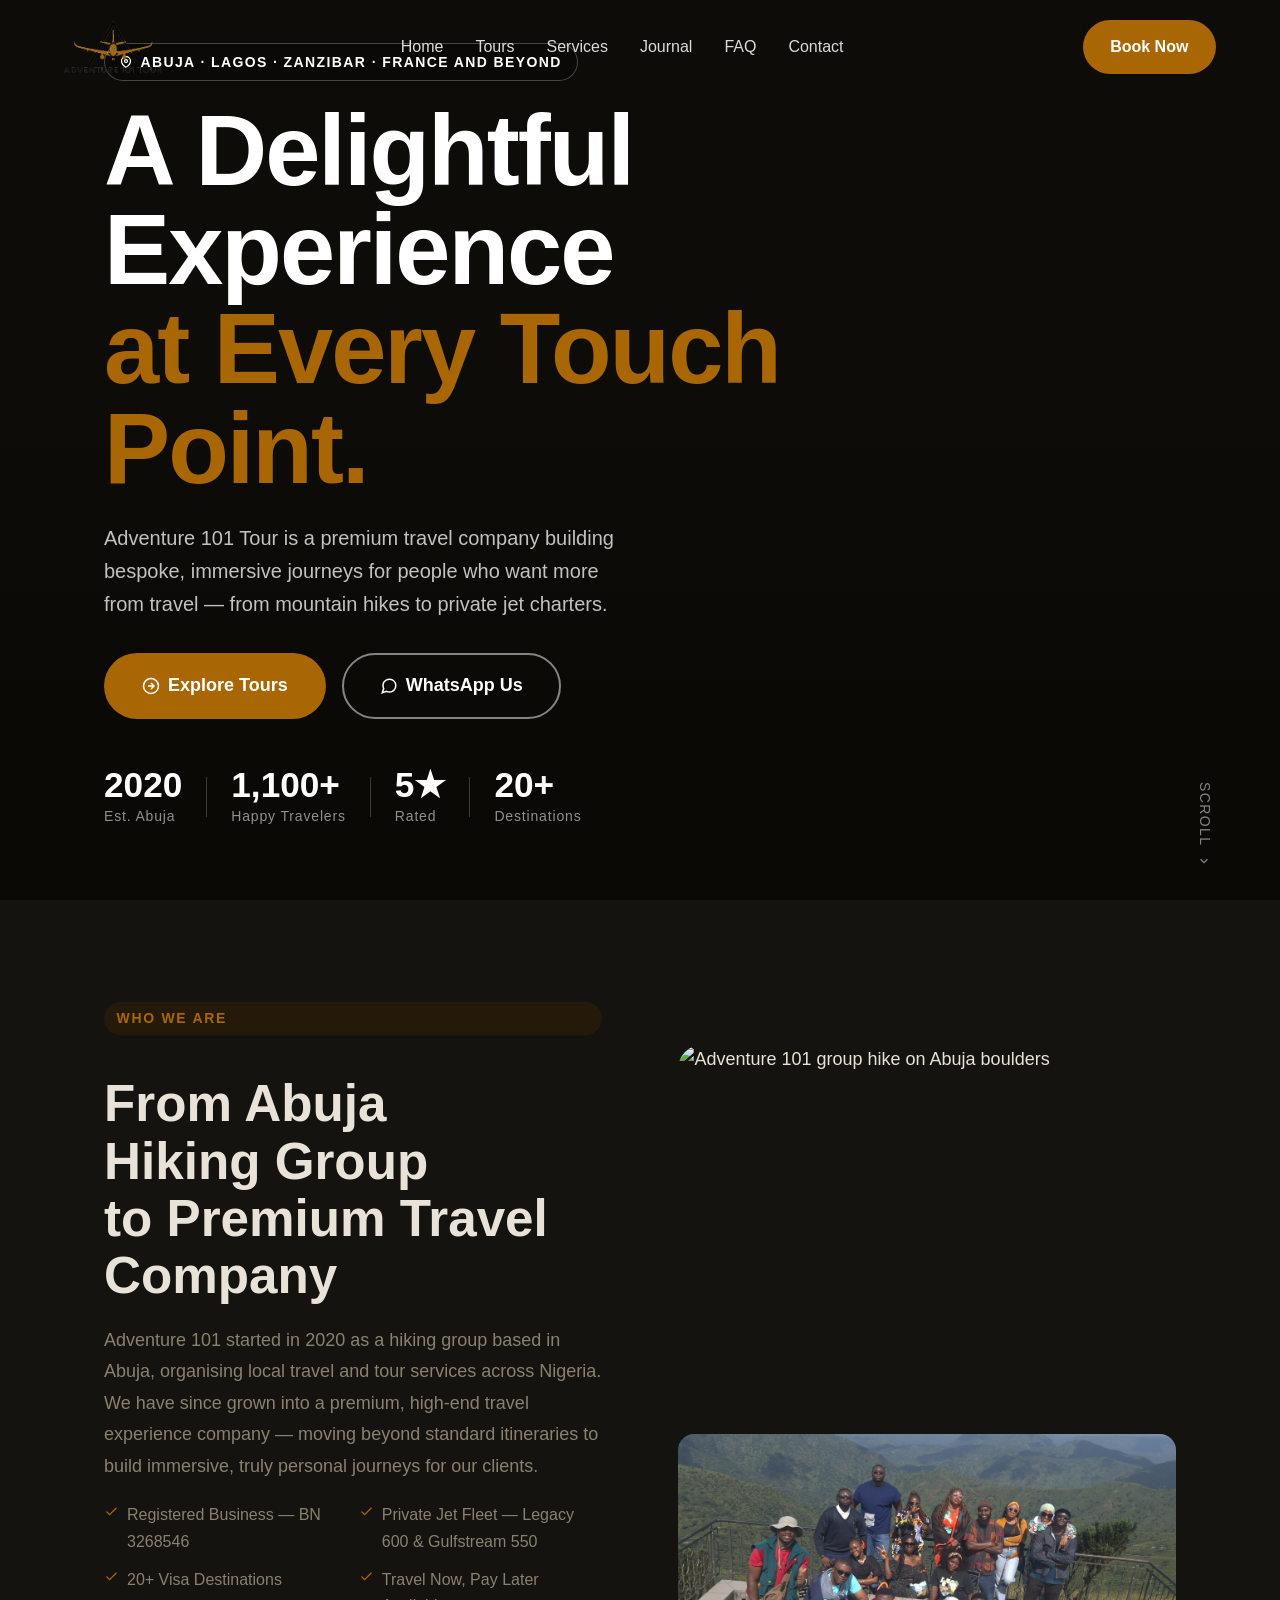
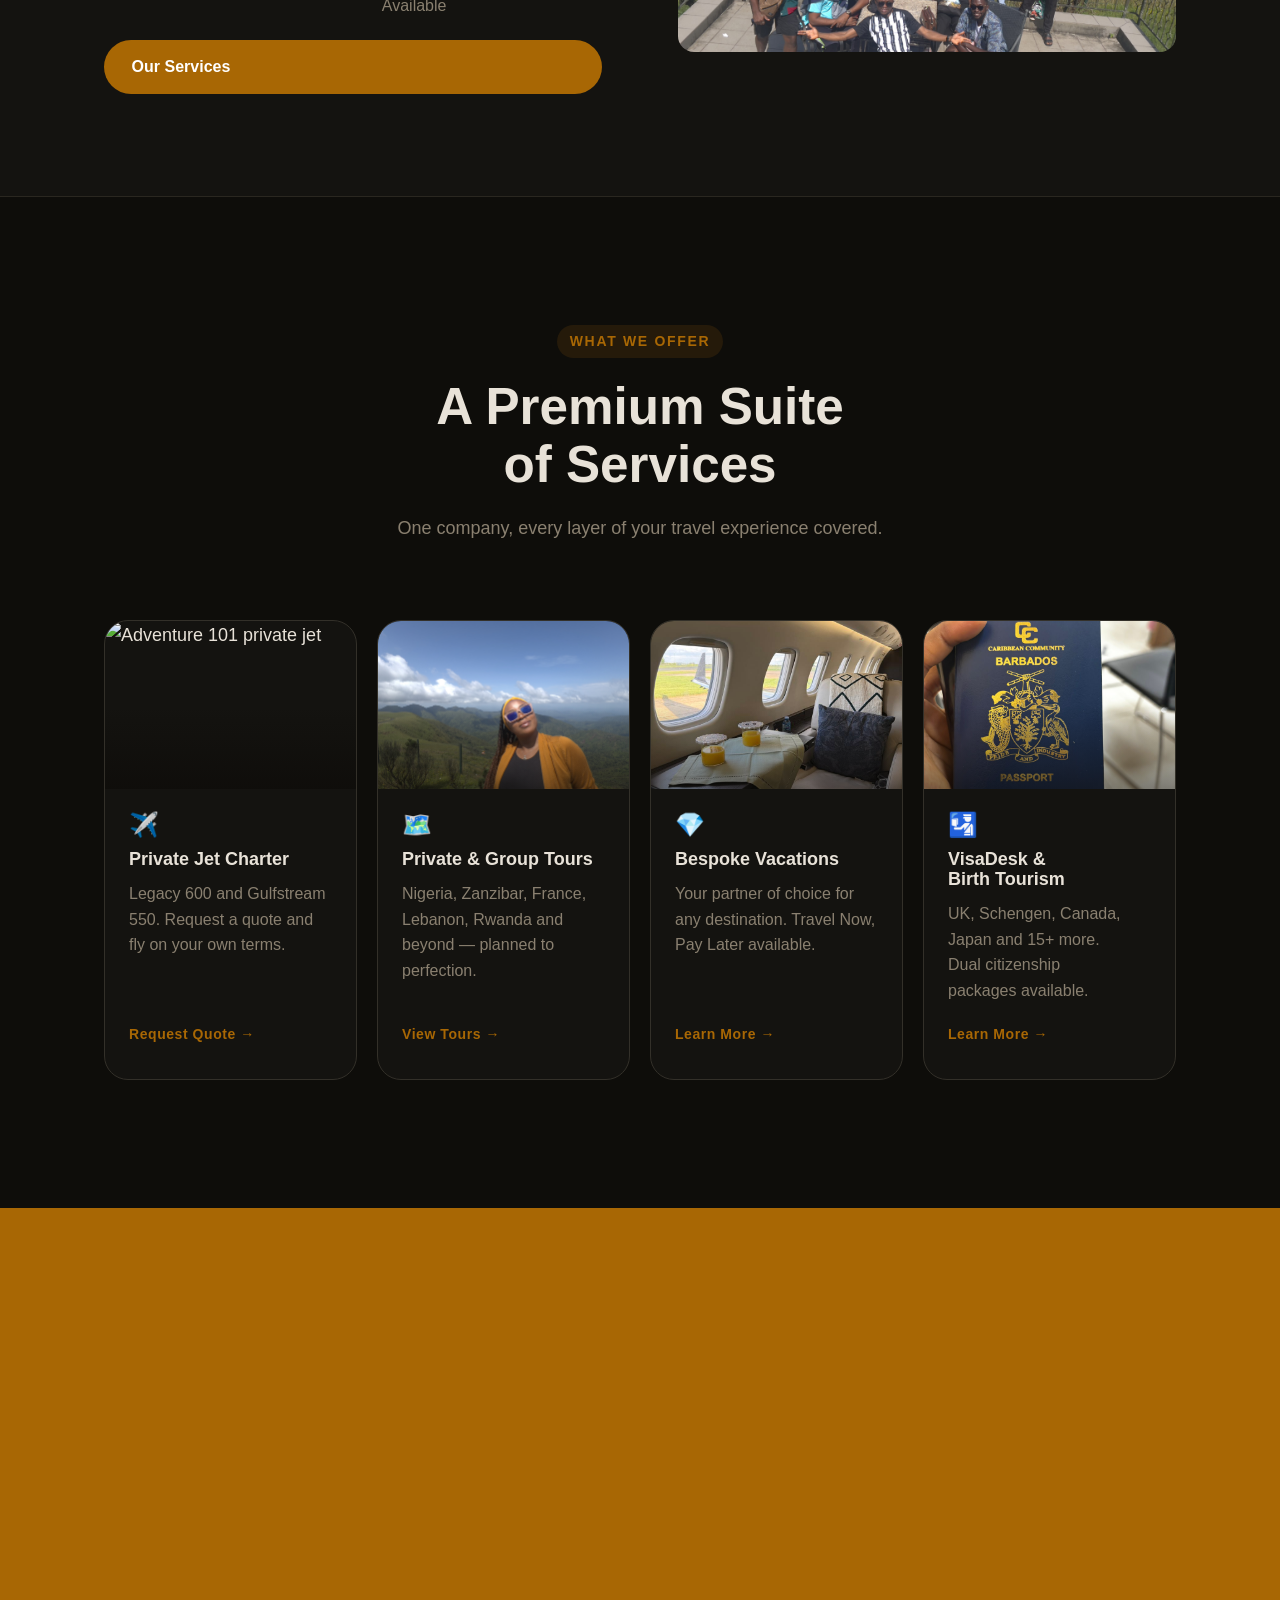
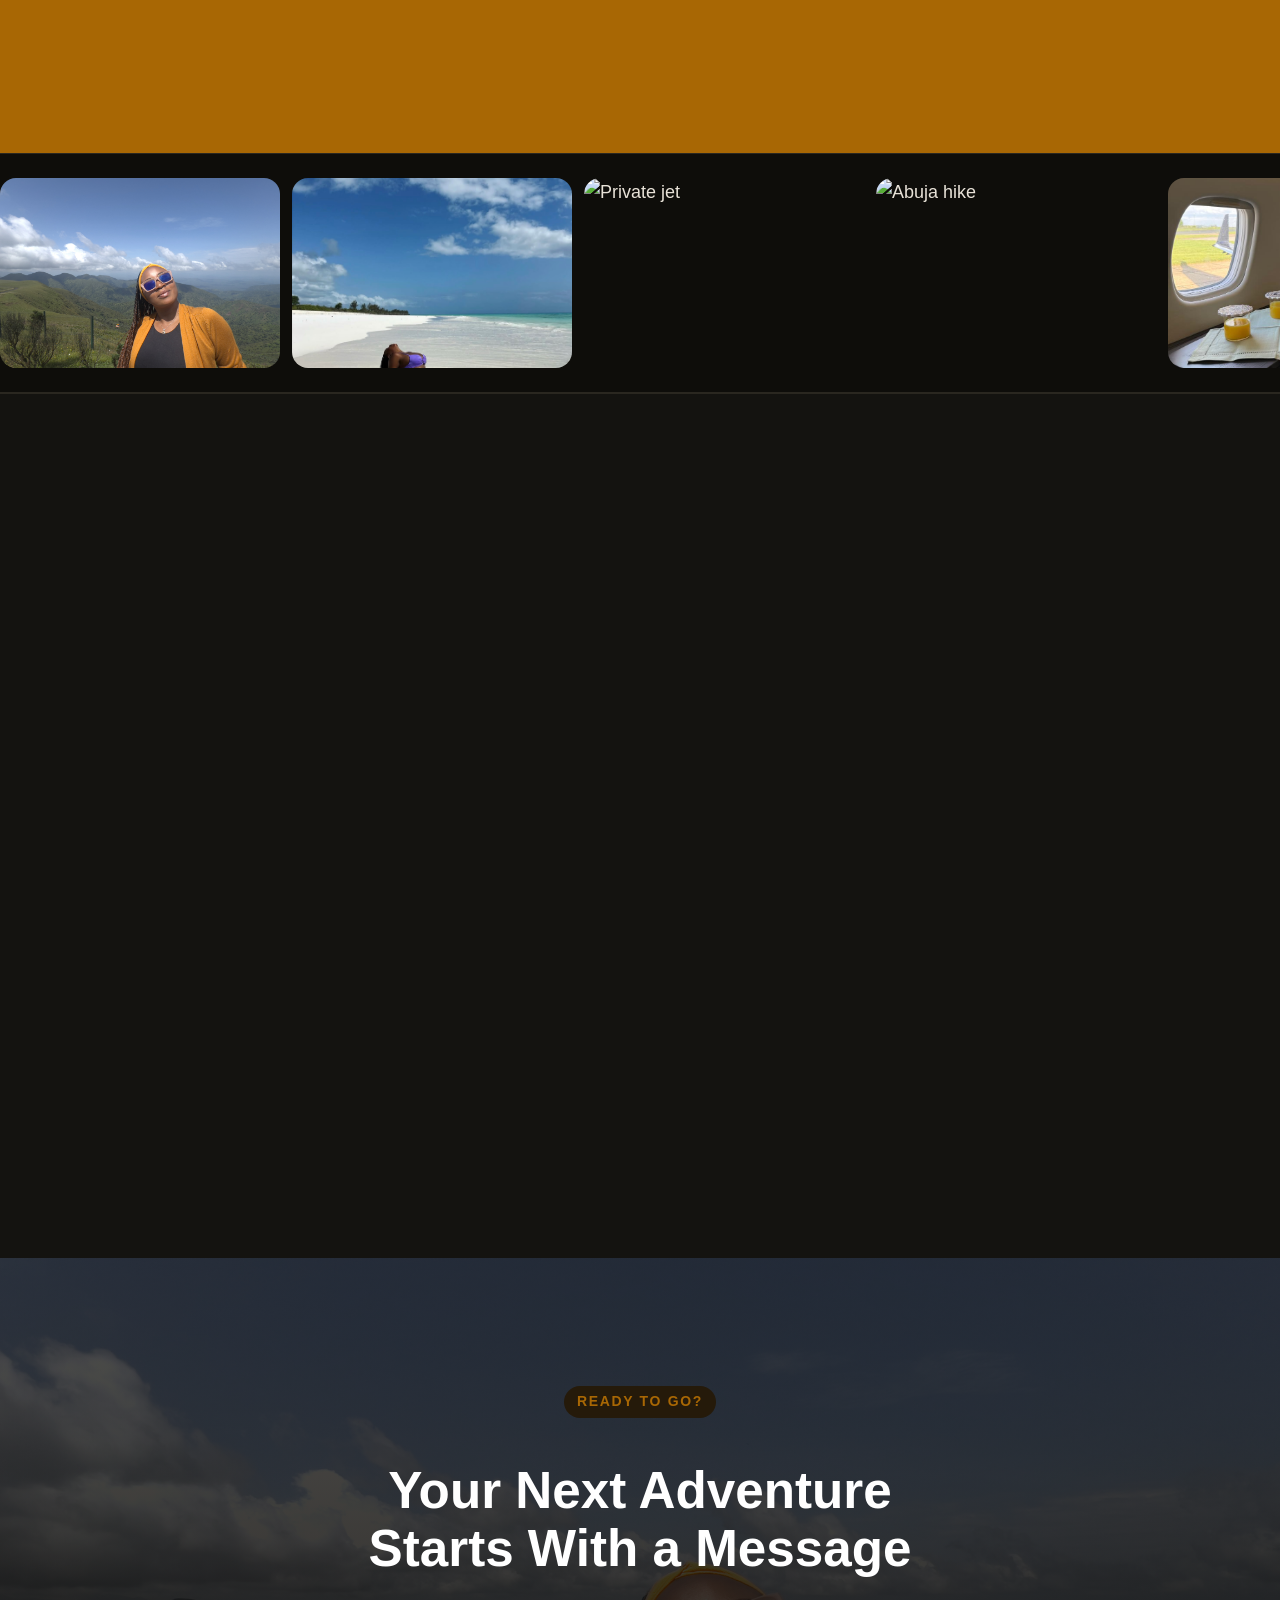
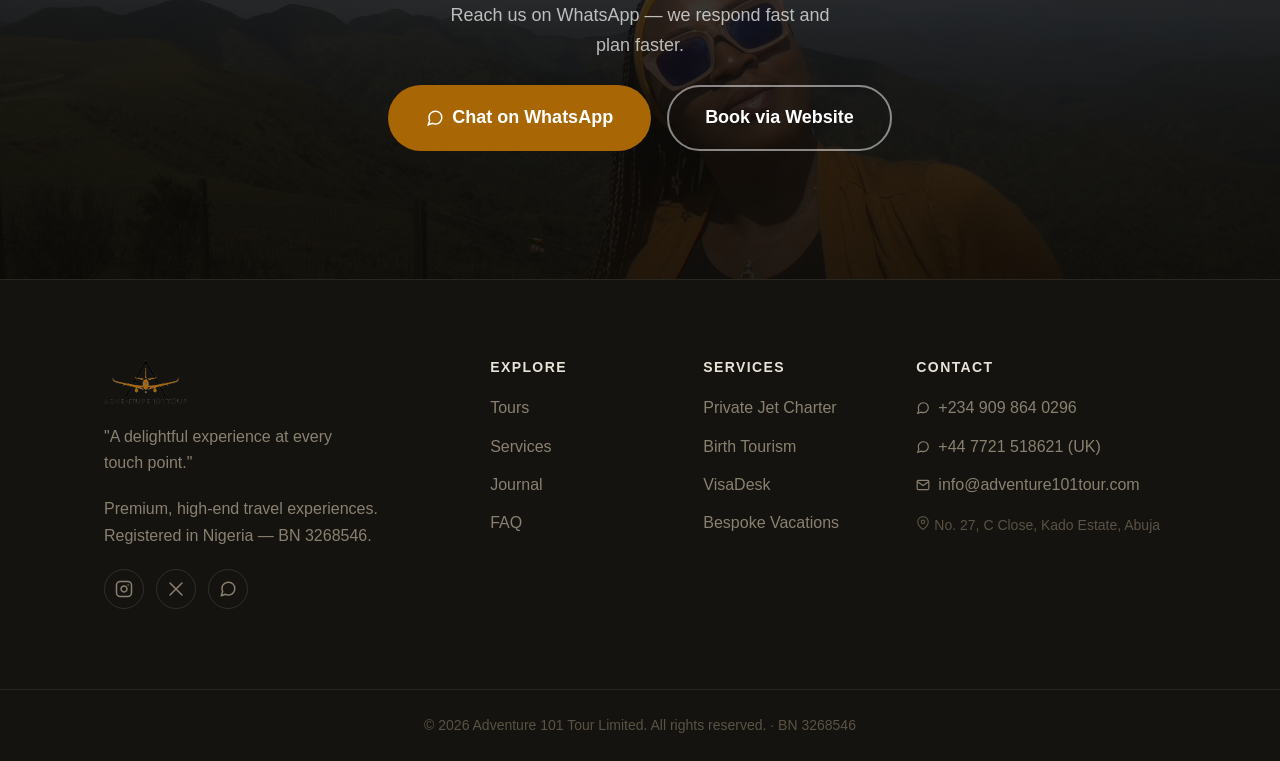
==== index.html @ e64cf53b "Clean up video elements in hero section Removed multiple video sources from the hero section." ====
<!DOCTYPE html>
<html lang="en" data-theme="dark">
<head>
  <meta charset="UTF-8" />
  <meta name="viewport" content="width=device-width, initial-scale=1.0" />
  <title>Adventure 101 Tour — A Delightful Experience at Every Touch Point</title>
  <meta name="description" content="Premium, high-end travel experiences. Private and group tours, private jet charter, birth tourism, and visa services. Based in Abuja, serving the world." />
  <link rel="preconnect" href="https://api.fontshare.com" />
  <link href="https://api.fontshare.com/v2/css?f[]=cabinet-grotesk@400,500,700,800&f[]=satoshi@300,400,500,700&display=swap" rel="stylesheet" />
  <link rel="stylesheet" href="css/style.css" />
  <link rel="stylesheet" href="css/home.css" />
</head>
<body>

  <header class="nav" id="nav"></header>

  <main>

    <!-- HERO — video background -->
    <section class="hero" id="hero">
      <div class="hero__bg">
        <video class="hero__video active" id="heroVid1" autoplay muted loop playsinline preload="auto">
          <source src="images/jetski_zanzi_web.mp4" type="video/mp4" />
        </video>
        <div class="hero__overlay"></div>
      </div>
      <div class="hero__content">
        <div class="hero__tag fade-in-up" style="--delay:0.1s">
          <svg width="12" height="12" viewBox="0 0 24 24" fill="none" stroke="currentColor" stroke-width="2.5"><path d="M21 10c0 7-9 13-9 13s-9-6-9-13a9 9 0 0 1 18 0z"/><circle cx="12" cy="10" r="3"/></svg>
          Abuja · Lagos · Zanzibar · France and Beyond
        </div>
        <h1 class="hero__headline fade-in-up" style="--delay:0.25s">
          A Delightful Experience<br /><em>at Every Touch Point.</em>
        </h1>
        <p class="hero__sub fade-in-up" style="--delay:0.4s">
          Adventure 101 Tour is a premium travel company building bespoke, immersive journeys for people who want more from travel — from mountain hikes to private jet charters.
        </p>
        <div class="hero__ctas fade-in-up" style="--delay:0.55s">
          <a href="tours.html" class="btn btn--hero">
            <svg width="18" height="18" viewBox="0 0 24 24" fill="none" stroke="currentColor" stroke-width="2"><circle cx="12" cy="12" r="10"/><path d="M12 8l4 4-4 4M8 12h8"/></svg>
            Explore Tours
          </a>
          <a href="https://wa.me/2349098640296" target="_blank" rel="noopener" class="btn btn--hero-outline">
            <svg width="18" height="18" viewBox="0 0 24 24" fill="none" stroke="currentColor" stroke-width="2"><path d="M21 11.5a8.38 8.38 0 0 1-.9 3.8 8.5 8.5 0 0 1-7.6 4.7 8.38 8.38 0 0 1-3.8-.9L3 21l1.9-5.7a8.38 8.38 0 0 1-.9-3.8 8.5 8.5 0 0 1 4.7-7.6 8.38 8.38 0 0 1 3.8-.9h.5a8.48 8.48 0 0 1 8 8v.5z"/></svg>
            WhatsApp Us
          </a>
        </div>
        <div class="hero__stats fade-in-up" style="--delay:0.7s">
          <div class="hero__stat"><span class="hero__stat-num">2020</span><span class="hero__stat-label">Est. Abuja</span></div>
          <div class="hero__stat-divider"></div>
          <div class="hero__stat"><span class="hero__stat-num">1,100+</span><span class="hero__stat-label">Happy Travelers</span></div>
          <div class="hero__stat-divider"></div>
          <div class="hero__stat"><span class="hero__stat-num">5★</span><span class="hero__stat-label">Rated</span></div>
          <div class="hero__stat-divider"></div>
          <div class="hero__stat"><span class="hero__stat-num">20+</span><span class="hero__stat-label">Destinations</span></div>
        </div>
      </div>
      <a href="#about" class="hero__scroll-indicator" aria-label="Scroll down">
        <span>Scroll</span>
        <svg width="14" height="14" viewBox="0 0 24 24" fill="none" stroke="currentColor" stroke-width="2" style="transform:rotate(90deg)"><polyline points="9,18 15,12 9,6"/></svg>
      </a>
    </section>

    <!-- ABOUT STRIP -->
    <section class="about-strip" id="about">
      <div class="container about-strip__inner">
        <div class="about-strip__text reveal">
          <span class="label">Who We Are</span>
          <h2>From Abuja Hiking Group<br />to Premium Travel Company</h2>
          <p>Adventure 101 started in 2020 as a hiking group based in Abuja, organising local travel and tour services across Nigeria. We have since grown into a premium, high-end travel experience company — moving beyond standard itineraries to build immersive, truly personal journeys for our clients.</p>
          <div class="about-strip__values">
            <div class="value-chip"><svg width="15" height="15" viewBox="0 0 24 24" fill="none" stroke="currentColor" stroke-width="2"><polyline points="20 6 9 17 4 12"/></svg> Registered Business — BN 3268546</div>
            <div class="value-chip"><svg width="15" height="15" viewBox="0 0 24 24" fill="none" stroke="currentColor" stroke-width="2"><polyline points="20 6 9 17 4 12"/></svg> Private Jet Fleet — Legacy 600 & Gulfstream 550</div>
            <div class="value-chip"><svg width="15" height="15" viewBox="0 0 24 24" fill="none" stroke="currentColor" stroke-width="2"><polyline points="20 6 9 17 4 12"/></svg> 20+ Visa Destinations</div>
            <div class="value-chip"><svg width="15" height="15" viewBox="0 0 24 24" fill="none" stroke="currentColor" stroke-width="2"><polyline points="20 6 9 17 4 12"/></svg> Travel Now, Pay Later Available</div>
          </div>
          <a href="services.html" class="btn btn--primary">Our Services</a>
        </div>
        <div class="about-strip__images reveal" style="--reveal-delay:0.15s">
          <div class="about-strip__img-main">
            <img src="images/hike_abuja.jpg" alt="Adventure 101 group hike on Abuja boulders" loading="lazy" />
          </div>
          <div class="about-strip__img-accent">
            <img src="images/obudu2_converted.jpg" alt="Obudu mountain landscape — Adventure 101" loading="lazy" style="object-position: center 55%;" />
          </div>
        </div>
      </div>
    </section>

    <!-- SERVICES OVERVIEW -->
    <section class="section services-overview">
      <div class="container">
        <div class="section__header reveal">
          <span class="label">What We Offer</span>
          <h2>A Premium Suite of Services</h2>
          <p>One company, every layer of your travel experience covered.</p>
        </div>
        <div class="services-grid">

          <a href="services.html#private-jet" class="service-tile reveal" style="--reveal-delay:0s">
            <div class="service-tile__img">
              <img src="images/jet_exterior.jpg" alt="Adventure 101 private jet" loading="lazy" style="object-position: center 30%;" />
              <div class="service-tile__overlay"></div>
            </div>
            <div class="service-tile__body">
              <span class="service-tile__icon">&#x2708;&#xFE0F;</span>
              <h3>Private Jet Charter</h3>
              <p>Legacy 600 and Gulfstream 550. Request a quote and fly on your own terms.</p>
              <span class="service-tile__cta">Request Quote &rarr;</span>
            </div>
          </a>

          <a href="tours.html" class="service-tile reveal" style="--reveal-delay:0.08s">
            <div class="service-tile__img">
              <img src="images/obudu1_converted.jpg" alt="Obudu mountain — Adventure 101 tour" loading="lazy" style="object-position: center 35%;" />
              <div class="service-tile__overlay"></div>
            </div>
            <div class="service-tile__body">
              <span class="service-tile__icon">&#x1F5FA;&#xFE0F;</span>
              <h3>Private &amp; Group Tours</h3>
              <p>Nigeria, Zanzibar, France, Lebanon, Rwanda and beyond — planned to perfection.</p>
              <span class="service-tile__cta">View Tours &rarr;</span>
            </div>
          </a>

          <a href="services.html#bespoke" class="service-tile reveal" style="--reveal-delay:0.16s">
            <div class="service-tile__img">
              <img src="images/jet_interior.jpg" alt="Private jet interior luxury" loading="lazy" style="object-position: center 50%;" />
              <div class="service-tile__overlay"></div>
            </div>
            <div class="service-tile__body">
              <span class="service-tile__icon">&#x1F48E;</span>
              <h3>Bespoke Vacations</h3>
              <p>Your partner of choice for any destination. Travel Now, Pay Later available.</p>
              <span class="service-tile__cta">Learn More &rarr;</span>
            </div>
          </a>

          <a href="services.html#visa" class="service-tile reveal" style="--reveal-delay:0.24s">
            <div class="service-tile__img">
              <img src="images/barbados_passport.jpg" alt="Barbados passport — birth tourism and visa" loading="lazy" style="object-position: center 45%;" />
              <div class="service-tile__overlay"></div>
            </div>
            <div class="service-tile__body">
              <span class="service-tile__icon">&#x1F6C2;</span>
              <h3>VisaDesk &amp; Birth Tourism</h3>
              <p>UK, Schengen, Canada, Japan and 15+ more. Dual citizenship packages available.</p>
              <span class="service-tile__cta">Learn More &rarr;</span>
            </div>
          </a>

        </div>
      </div>
    </section>

    <!-- UPCOMING TOUR BANNER -->
    <section class="upcoming-banner">
      <div class="container upcoming-banner__inner">
        <div class="upcoming-banner__left reveal">
          <span class="upcoming-badge">September 2026</span>
          <h2>Lagos &rarr; Cotonou &rarr; Ghana</h2>
          <p>An epic West African road trip across three countries. Limited to 12 guests. Now open to the public — secure your spot before it fills.</p>
          <div class="upcoming-banner__meta">
            <span><svg width="14" height="14" viewBox="0 0 24 24" fill="none" stroke="currentColor" stroke-width="2"><circle cx="12" cy="12" r="10"/><polyline points="12 6 12 12 16 14"/></svg> September 2026</span>
            <span><svg width="14" height="14" viewBox="0 0 24 24" fill="none" stroke="currentColor" stroke-width="2"><path d="M17 21v-2a4 4 0 0 0-4-4H5a4 4 0 0 0-4 4v2"/><circle cx="9" cy="7" r="4"/><path d="M23 21v-2a4 4 0 0 0-3-3.87"/><path d="M16 3.13a4 4 0 0 1 0 7.75"/></svg> Max 12 Guests</span>
            <span><svg width="14" height="14" viewBox="0 0 24 24" fill="none" stroke="currentColor" stroke-width="2"><path d="M21 10c0 7-9 13-9 13s-9-6-9-13a9 9 0 0 1 18 0z"/><circle cx="12" cy="10" r="3"/></svg> Lagos · Cotonou · Accra</span>
          </div>
          <a href="contact.html" class="btn btn--hero">Reserve My Spot</a>
        </div>
        <div class="upcoming-banner__map reveal" style="--reveal-delay:0.15s">
          <div class="upcoming-banner__countries">
            <div class="country-stop">
              <div class="country-stop__dot"></div>
              <div>
                <strong>Lagos, Nigeria</strong>
                <span>Start point</span>
              </div>
            </div>
            <div class="country-stop__line"></div>
            <div class="country-stop">
              <div class="country-stop__dot"></div>
              <div>
                <strong>Cotonou, Benin Republic</strong>
                <span>Cultural stopover</span>
              </div>
            </div>
            <div class="country-stop__line"></div>
            <div class="country-stop">
              <div class="country-stop__dot"></div>
              <div>
                <strong>Accra, Ghana</strong>
                <span>Final destination</span>
              </div>
            </div>
          </div>
        </div>
      </div>
    </section>

    <!-- GALLERY STRIP -->
    <section class="gallery-strip">
      <div class="gallery-strip__track">
        <div class="gallery-strip__item"><img src="images/obudu1_converted.jpg" alt="Obudu mountains" loading="lazy" style="object-position: center 35%;" /></div>
        <div class="gallery-strip__item"><img src="images/zanzibar_real.png" alt="Zanzibar beach" loading="lazy" style="object-position: center 40%;" /></div>
        <div class="gallery-strip__item"><img src="images/jet_exterior.jpg" alt="Private jet" loading="lazy" style="object-position: center 30%;" /></div>
        <div class="gallery-strip__item"><img src="images/hike_abuja.jpg" alt="Abuja hike" loading="lazy" style="object-position: center 45%;" /></div>
        <div class="gallery-strip__item"><img src="images/jet_interior.jpg" alt="Jet interior" loading="lazy" /></div>
        <div class="gallery-strip__item"><img src="images/nike_gallery.jpg" alt="Art gallery tour" loading="lazy" style="object-position: center 50%;" /></div>
        <!-- Duplicate for seamless loop -->
        <div class="gallery-strip__item"><img src="images/obudu1_converted.jpg" alt="Obudu mountains" loading="lazy" style="object-position: center 35%;" /></div>
        <div class="gallery-strip__item"><img src="images/zanzibar_real.png" alt="Zanzibar beach" loading="lazy" style="object-position: center 40%;" /></div>
        <div class="gallery-strip__item"><img src="images/jet_exterior.jpg" alt="Private jet" loading="lazy" style="object-position: center 30%;" /></div>
        <div class="gallery-strip__item"><img src="images/hike_abuja.jpg" alt="Abuja hike" loading="lazy" style="object-position: center 45%;" /></div>
        <div class="gallery-strip__item"><img src="images/jet_interior.jpg" alt="Jet interior" loading="lazy" /></div>
        <div class="gallery-strip__item"><img src="images/nike_gallery.jpg" alt="Art gallery tour" loading="lazy" style="object-position: center 50%;" /></div>
      </div>
    </section>

    <!-- TESTIMONIALS -->
    <section class="section testimonials">
      <div class="container">
        <div class="section__header reveal">
          <span class="label">Traveler Stories</span>
          <h2>Our Favorite Travelers</h2>
          <p>Don't take our word for it — hear from those who have lived it.</p>
        </div>
        <div class="testimonials__grid">
          <blockquote class="testimonial-card reveal" style="--reveal-delay:0s">
            <div class="testimonial-card__stars">&#x2605;&#x2605;&#x2605;&#x2605;&#x2605;</div>
            <p>"From the moment I booked to the last day of our tour, everything was seamless. The team at Adventure 101 went above and beyond. It felt less like a tour company and more like traveling with family."</p>
            <footer class="testimonial-card__author">
              <div class="testimonial-card__avatar">TD</div>
              <div><strong>Titilayo Deji</strong><span>Group Tour — Nigeria</span></div>
            </footer>
          </blockquote>
          <blockquote class="testimonial-card reveal" style="--reveal-delay:0.1s">
            <div class="testimonial-card__stars">&#x2605;&#x2605;&#x2605;&#x2605;&#x2605;</div>
            <p>"I joined their expedition to Nigeria, and it was an eye-opening experience. The culture, the landscapes, the people — Adventure 101 showed me a Nigeria I had never seen before. I will be back."</p>
            <footer class="testimonial-card__author">
              <div class="testimonial-card__avatar">ZI</div>
              <div><strong>Zubi Ike</strong><span>Nigeria Expedition</span></div>
            </footer>
          </blockquote>
          <blockquote class="testimonial-card reveal" style="--reveal-delay:0.2s">
            <div class="testimonial-card__stars">&#x2605;&#x2605;&#x2605;&#x2605;&#x2605;</div>
            <p>"As a solo traveler I was nervous, but Adventure101Tour made me feel like part of a family immediately. The organisation, the guides, the energy — I felt safe, welcomed, and genuinely inspired."</p>
            <footer class="testimonial-card__author">
              <div class="testimonial-card__avatar">AU</div>
              <div><strong>Alex Utobo</strong><span>Solo Traveler</span></div>
            </footer>
          </blockquote>
        </div>
      </div>
    </section>

    <!-- CONTACT CTA -->
    <section class="contact-cta">
      <div class="contact-cta__bg">
        <img src="images/obudu1_converted.jpg" alt="Adventure landscape" loading="lazy" style="object-position: center 35%;" />
        <div class="contact-cta__overlay"></div>
      </div>
      <div class="container contact-cta__content">
        <span class="label reveal">Ready to Go?</span>
        <h2 class="reveal" style="--reveal-delay:0.1s">Your Next Adventure<br />Starts With a Message</h2>
        <p class="reveal" style="--reveal-delay:0.2s">Reach us on WhatsApp — we respond fast and plan faster.</p>
        <div class="contact-cta__actions reveal" style="--reveal-delay:0.3s">
          <a href="https://wa.me/2349098640296" target="_blank" rel="noopener" class="btn btn--hero">
            <svg width="18" height="18" viewBox="0 0 24 24" fill="none" stroke="currentColor" stroke-width="2"><path d="M21 11.5a8.38 8.38 0 0 1-.9 3.8 8.5 8.5 0 0 1-7.6 4.7 8.38 8.38 0 0 1-3.8-.9L3 21l1.9-5.7a8.38 8.38 0 0 1-.9-3.8 8.5 8.5 0 0 1 4.7-7.6 8.38 8.38 0 0 1 3.8-.9h.5a8.48 8.48 0 0 1 8 8v.5z"/></svg>
            Chat on WhatsApp
          </a>
          <a href="contact.html" class="btn btn--hero-outline">Book via Website</a>
        </div>
      </div>
    </section>

  </main>

  <footer id="site-footer" class="footer"></footer>

  <script src="js/components.js"></script>
  <script src="js/main.js"></script>

  <script>
    // ─── Video crossfade (3 videos, round-robin) ───
    (function () {
      var videos = [
        document.getElementById('heroVid1'),
        document.getElementById('heroVid2'),
        document.getElementById('heroVid3')
      ];
      if (!videos[0]) return;

      var current = 0;

      function crossfade() {
        var prev = current;
        current = (current + 1) % videos.length;
        var incoming = videos[current];
        var outgoing = videos[prev];

        incoming.play();
        incoming.classList.add('active');
        outgoing.classList.remove('active');

        // Reset outgoing after fade is complete
        setTimeout(function () { outgoing.currentTime = 0; }, 1200);
      }

      // Crossfade every 14 seconds
      setInterval(crossfade, 14000);
    })();
  </script>

</body>
</html>
---- css/style.css ----
/* ══════════════════════════════════════════════════════════════
   ADVENTURE 101 TOUR — Design System
   Dark mode ONLY — no light mode, no toggle
   Brand colour: #A86704
   ══════════════════════════════════════════════════════════════ */

/* ─── FONTS ─── */
@import url('https://api.fontshare.com/v2/css?f[]=cabinet-grotesk@400,500,700,800&f[]=satoshi@300,400,500,700&display=swap');

/* ─── DESIGN TOKENS (dark only) ─── */
:root,
[data-theme='dark'] {
  /* Palette */
  --color-bg: #0e0d0a;
  --color-surface: #141310;
  --color-surface-2: #1a1915;
  --color-surface-offset: #1e1c18;
  --color-divider: #2a2720;
  --color-border: #333029;

  --color-text: #e8e2d8;
  --color-text-muted: #8a8070;
  --color-text-faint: #5a5244;
  --color-text-inverse: #0e0d0a;

  /* Brand amber — exact #A86704 */
  --color-primary: #A86704;
  --color-primary-hover: #8a5500;
  --color-primary-active: #6d4200;
  --color-primary-highlight: #251a0a;

  /* Type scale */
  --text-xs: clamp(0.75rem, 0.7rem + 0.25vw, 0.875rem);
  --text-sm: clamp(0.875rem, 0.8rem + 0.35vw, 1rem);
  --text-base: clamp(1rem, 0.95rem + 0.25vw, 1.125rem);
  --text-lg: clamp(1.125rem, 1rem + 0.75vw, 1.5rem);
  --text-xl: clamp(1.5rem, 1.2rem + 1.25vw, 2.25rem);
  --text-2xl: clamp(2rem, 1.2rem + 2.5vw, 3.5rem);
  --text-3xl: clamp(2.5rem, 1rem + 4vw, 5rem);
  --text-hero: clamp(3.2rem, 1rem + 6.5vw, 7rem);

  /* Spacing */
  --space-1: 0.25rem;
  --space-2: 0.5rem;
  --space-3: 0.75rem;
  --space-4: 1rem;
  --space-5: 1.25rem;
  --space-6: 1.5rem;
  --space-8: 2rem;
  --space-10: 2.5rem;
  --space-12: 3rem;
  --space-16: 4rem;
  --space-20: 5rem;
  --space-24: 6rem;
  --space-32: 8rem;

  /* Radius */
  --radius-sm: 0.375rem;
  --radius-md: 0.625rem;
  --radius-lg: 1rem;
  --radius-xl: 1.5rem;
  --radius-full: 9999px;

  /* Shadows */
  --shadow-sm: 0 1px 3px rgba(0, 0, 0, 0.3);
  --shadow-md: 0 4px 16px rgba(0, 0, 0, 0.4);
  --shadow-lg: 0 12px 40px rgba(0, 0, 0, 0.5);
  --shadow-xl: 0 24px 64px rgba(0, 0, 0, 0.6);

  /* Layout */
  --content-narrow: 640px;
  --content-default: 960px;
  --content-wide: 1200px;

  /* Transitions */
  --ease-out: cubic-bezier(0.16, 1, 0.3, 1);
  --ease-in: cubic-bezier(0.4, 0, 1, 1);
  --ease-in-out: cubic-bezier(0.4, 0, 0.2, 1);
  --transition: 200ms cubic-bezier(0.16, 1, 0.3, 1);

  /* Fonts */
  --font-display: 'Cabinet Grotesk', 'Impact', sans-serif;
  --font-body: 'Satoshi', 'Inter', sans-serif;

  /* Nav height — used for body padding */
  --nav-height: 76px;
}

/* ─── BASE RESET ─── */
*, *::before, *::after {
  box-sizing: border-box;
  margin: 0;
  padding: 0;
}
html {
  -webkit-font-smoothing: antialiased;
  -moz-osx-font-smoothing: grayscale;
  text-rendering: optimizeLegibility;
  scroll-behavior: smooth;
  scroll-padding-top: 90px;
}
body {
  min-height: 100dvh;
  font-family: var(--font-body);
  font-size: var(--text-base);
  color: var(--color-text);
  background-color: var(--color-bg);
  line-height: 1.65;
  overflow-x: hidden;
}
img, picture, video { display: block; max-width: 100%; height: auto; }
h1, h2, h3, h4 { text-wrap: balance; line-height: 1.12; font-family: var(--font-display); }
p, li { text-wrap: pretty; max-width: 70ch; }
a { color: inherit; text-decoration: none; }
button { cursor: pointer; background: none; border: none; }
ul[role='list'], ol[role='list'] { list-style: none; }
::selection { background: rgba(168, 103, 4, 0.25); color: var(--color-text); }
:focus-visible { outline: 2px solid var(--color-primary); outline-offset: 3px; border-radius: var(--radius-sm); }

@media (prefers-reduced-motion: reduce) {
  *, *::before, *::after {
    animation-duration: 0.01ms !important;
    animation-iteration-count: 1 !important;
    transition-duration: 0.01ms !important;
  }
}

/* ─── LAYOUT ─── */
.container {
  max-width: var(--content-wide);
  margin-inline: auto;
  padding-inline: clamp(var(--space-5), 5vw, var(--space-16));
}
.section {
  padding-block: clamp(var(--space-20), 10vw, var(--space-32));
}

/* ─── TYPOGRAPHY UTILITIES ─── */
.label {
  display: inline-block;
  font-family: var(--font-body);
  font-size: var(--text-xs);
  font-weight: 600;
  letter-spacing: 0.12em;
  text-transform: uppercase;
  color: var(--color-primary);
  background: var(--color-primary-highlight);
  padding: 0.35em 0.9em;
  border-radius: var(--radius-full);
  margin-bottom: var(--space-5);
}

.section__header {
  text-align: center;
  max-width: 600px;
  margin-inline: auto;
  margin-bottom: clamp(var(--space-12), 6vw, var(--space-20));
}
.section__header h2 {
  font-size: var(--text-2xl);
  margin-bottom: var(--space-5);
  color: var(--color-text);
}
.section__header p {
  font-size: var(--text-base);
  color: var(--color-text-muted);
  margin-inline: auto;
  line-height: 1.7;
}

/* ─── BUTTONS ─── */
.btn {
  display: inline-flex;
  align-items: center;
  gap: var(--space-2);
  font-family: var(--font-body);
  font-size: var(--text-sm);
  font-weight: 600;
  padding: 0.75em 1.6em;
  border-radius: var(--radius-full);
  border: 2px solid transparent;
  cursor: pointer;
  transition: background var(--transition), color var(--transition), border-color var(--transition), transform var(--transition), box-shadow var(--transition);
  white-space: nowrap;
  text-decoration: none;
}
.btn:hover { transform: translateY(-2px); }
.btn:active { transform: translateY(0); }

.btn--primary {
  background: var(--color-primary);
  color: #fff;
}
.btn--primary:hover {
  background: var(--color-primary-hover);
  box-shadow: 0 8px 24px rgba(168, 103, 4, 0.4);
}

.btn--ghost {
  background: transparent;
  color: var(--color-text);
  border-color: var(--color-border);
  padding: 0.6em 0.8em;
}
.btn--ghost:hover { background: var(--color-surface-offset); }

.btn--hero {
  background: var(--color-primary);
  color: #fff;
  font-size: var(--text-base);
  padding: 0.9em 2em;
  border-radius: var(--radius-full);
}
.btn--hero:hover {
  background: var(--color-primary-hover);
  box-shadow: 0 12px 32px rgba(168, 103, 4, 0.45);
}

.btn--hero-outline {
  background: transparent;
  color: #fff;
  border: 2px solid rgba(255,255,255,0.5);
  font-size: var(--text-base);
  padding: 0.9em 2em;
  border-radius: var(--radius-full);
}
.btn--hero-outline:hover {
  background: rgba(255,255,255,0.12);
  border-color: rgba(255,255,255,0.8);
}

.btn--sm {
  font-size: var(--text-xs);
  padding: 0.55em 1.2em;
}

/* ─── NAVIGATION ─── */
.nav {
  position: fixed;
  top: 0;
  left: 0;
  right: 0;
  z-index: 100;
  background: transparent;
  transition: background var(--transition), backdrop-filter var(--transition), box-shadow var(--transition);
}
.nav.scrolled {
  background: color-mix(in srgb, var(--color-bg) 92%, transparent);
  backdrop-filter: blur(16px);
  -webkit-backdrop-filter: blur(16px);
  box-shadow: var(--shadow-sm);
}
.nav__inner {
  display: flex;
  align-items: center;
  justify-content: space-between;
  padding: var(--space-5) clamp(var(--space-5), 5vw, var(--space-16));
  gap: var(--space-8);
}
.nav__logo {
  display: flex;
  align-items: center;
  gap: var(--space-3);
  color: var(--color-text);
  text-decoration: none;
  flex-shrink: 0;
}
.nav__logo-img {
  height: 52px;
  width: auto;
  object-fit: contain;
  /* Render logo as-is — dark background makes black triangle visible, brown plane stays gold */
  filter: none;
  transition: transform var(--transition);
}
.nav__logo:hover .nav__logo-img {
  transform: scale(1.04);
}
/* Footer logo */
.footer__brand .nav__logo-img {
  height: 44px;
}

/* Nav links */
.nav__links {
  display: flex;
  gap: var(--space-8);
  align-items: center;
}
.nav__links a {
  font-size: var(--text-sm);
  font-weight: 500;
  color: rgba(255,255,255,0.85);
  transition: color var(--transition);
  position: relative;
}
.nav__links a::after {
  content: '';
  position: absolute;
  bottom: -3px;
  left: 0;
  width: 0;
  height: 2px;
  background: var(--color-primary);
  transition: width var(--transition);
  border-radius: var(--radius-full);
}
.nav__links a:hover { color: #fff; }
.nav__links a:hover::after { width: 100%; }
.nav__links a.active { color: var(--color-primary); }
.nav__links a.active::after { width: 100%; }
.nav.scrolled .nav__links a { color: var(--color-text-muted); }
.nav.scrolled .nav__links a:hover { color: var(--color-text); }

.nav__actions {
  display: flex;
  align-items: center;
  gap: var(--space-3);
}

.nav__burger {
  display: none;
  flex-direction: column;
  gap: 5px;
  padding: var(--space-2);
  color: var(--color-text);
}
.nav__burger span {
  display: block;
  width: 22px;
  height: 2px;
  background: currentColor;
  border-radius: var(--radius-full);
  transition: transform var(--transition), opacity var(--transition);
}
.nav__burger[aria-expanded="true"] span:nth-child(1) { transform: translateY(7px) rotate(45deg); }
.nav__burger[aria-expanded="true"] span:nth-child(2) { opacity: 0; }
.nav__burger[aria-expanded="true"] span:nth-child(3) { transform: translateY(-7px) rotate(-45deg); }

.nav__mobile {
  display: none;
  flex-direction: column;
  gap: var(--space-5);
  padding: var(--space-6) clamp(var(--space-5), 5vw, var(--space-16));
  border-top: 1px solid var(--color-divider);
  background: color-mix(in srgb, var(--color-bg) 97%, transparent);
  backdrop-filter: blur(16px);
  -webkit-backdrop-filter: blur(16px);
}
.nav__mobile a {
  font-size: var(--text-base);
  font-weight: 500;
  color: var(--color-text);
  padding: var(--space-2) 0;
  border-bottom: 1px solid var(--color-divider);
}
.nav__mobile a:last-child { border-bottom: none; }
.nav__mobile.open { display: flex; }

@media (max-width: 768px) {
  .nav__links { display: none; }
  .nav__burger { display: flex; }
  .nav__actions .btn--primary { display: none; }
}

/* ─── HERO (video) ─── */
.hero {
  position: relative;
  min-height: 100dvh;
  display: flex;
  align-items: flex-end;
  padding-bottom: clamp(var(--space-12), 8vh, var(--space-24));
  overflow: hidden;
}
.hero__bg {
  position: absolute;
  inset: 0;
  z-index: 0;
}

/* Video hero */
.hero__video {
  width: 100%;
  height: 100%;
  object-fit: cover;
  object-position: center center;
  position: absolute;
  inset: 0;
  opacity: 0;
  transition: opacity 1.2s ease;
}
.hero__video.active {
  opacity: 1;
}

.hero__overlay {
  position: absolute;
  inset: 0;
  background: linear-gradient(
    to bottom,
    rgba(10, 8, 5, 0.2) 0%,
    rgba(10, 8, 5, 0.1) 35%,
    rgba(10, 8, 5, 0.65) 72%,
    rgba(10, 8, 5, 0.93) 100%
  );
}

.hero__content {
  position: relative;
  z-index: 1;
  max-width: var(--content-wide);
  margin-inline: auto;
  padding-inline: clamp(var(--space-5), 5vw, var(--space-16));
  width: 100%;
}

.hero__tag {
  display: inline-flex;
  align-items: center;
  gap: var(--space-2);
  font-size: var(--text-xs);
  font-weight: 700;
  letter-spacing: 0.1em;
  text-transform: uppercase;
  color: #fff;
  background: rgba(10, 8, 5, 0.65);
  border: 1px solid rgba(255, 255, 255, 0.25);
  backdrop-filter: blur(8px);
  -webkit-backdrop-filter: blur(8px);
  padding: 0.45em 1.1em;
  border-radius: var(--radius-full);
  margin-bottom: var(--space-5);
}

.hero__headline {
  font-family: var(--font-display);
  font-size: var(--text-hero);
  font-weight: 700;
  color: #fff;
  line-height: 1.0;
  margin-bottom: var(--space-6);
  max-width: 800px;
  letter-spacing: -0.02em;
}
.hero__headline em {
  font-style: normal;
  color: var(--color-primary);
}

.hero__sub {
  font-size: clamp(1rem, 0.9rem + 0.5vw, 1.25rem);
  color: rgba(255,255,255,0.75);
  max-width: 520px;
  margin-bottom: var(--space-8);
  line-height: 1.65;
}

.hero__ctas {
  display: flex;
  gap: var(--space-4);
  flex-wrap: wrap;
  margin-bottom: var(--space-12);
}

.hero__stats {
  display: flex;
  align-items: center;
  gap: var(--space-6);
  flex-wrap: wrap;
}
.hero__stat { text-align: left; }
.hero__stat-num {
  display: block;
  font-family: var(--font-display);
  font-size: var(--text-xl);
  font-weight: 700;
  color: #fff;
  line-height: 1;
  opacity: 1 !important;
  transform: none !important;
}
.hero__stat-label {
  display: block;
  font-size: var(--text-xs);
  color: rgba(255,255,255,0.55);
  letter-spacing: 0.06em;
  margin-top: 0.2em;
}
.hero__stat-divider {
  width: 1px;
  height: 40px;
  background: rgba(255,255,255,0.2);
}

.hero__scroll-indicator {
  position: absolute;
  bottom: var(--space-8);
  right: clamp(var(--space-5), 5vw, var(--space-16));
  z-index: 1;
  display: flex;
  align-items: center;
  gap: var(--space-2);
  font-size: var(--text-xs);
  letter-spacing: 0.1em;
  text-transform: uppercase;
  color: rgba(255,255,255,0.5);
  transition: color var(--transition);
  writing-mode: vertical-rl;
  text-orientation: mixed;
  animation: float 2.5s ease-in-out infinite;
}
.hero__scroll-indicator:hover { color: rgba(255,255,255,0.9); }

@keyframes float {
  0%, 100% { transform: translateY(0); }
  50% { transform: translateY(6px); }
}

/* Hero fade-in-up animation */
.fade-in-up {
  opacity: 0;
  transform: translateY(24px);
  animation: fadeInUp 0.7s var(--ease-out) forwards;
  animation-delay: var(--delay, 0s);
}
@keyframes fadeInUp {
  to { opacity: 1; transform: translateY(0); }
}

/* ─── SCROLL REVEAL ─── */
.reveal {
  opacity: 0;
  transform: translateY(32px);
  transition: opacity 0.7s var(--ease-out), transform 0.7s var(--ease-out);
  transition-delay: var(--reveal-delay, 0s);
}
.reveal.is-visible {
  opacity: 1;
  transform: translateY(0);
}

/* ─── TOURS ─── */
.tours {
  background: var(--color-bg);
}
.tours__grid {
  display: grid;
  grid-template-columns: repeat(3, 1fr);
  gap: var(--space-6);
}
@media (max-width: 1024px) {
  .tours__grid { grid-template-columns: repeat(2, 1fr); }
}
@media (max-width: 600px) {
  .tours__grid { grid-template-columns: 1fr; }
}

.tour-card {
  background: var(--color-surface);
  border: 1px solid var(--color-border);
  border-radius: var(--radius-xl);
  overflow: hidden;
  display: flex;
  flex-direction: column;
  transition: transform var(--transition), box-shadow var(--transition), border-color var(--transition);
}
.tour-card:hover {
  transform: translateY(-6px);
  box-shadow: var(--shadow-xl);
  border-color: var(--color-primary);
}

.tour-card__img-wrap {
  position: relative;
  aspect-ratio: 4 / 3;
  overflow: hidden;
}
.tour-card__img-wrap img {
  width: 100%;
  height: 100%;
  object-fit: cover;
  object-position: center 40%;
  transition: transform 0.5s var(--ease-out);
}
.tour-card:hover .tour-card__img-wrap img {
  transform: scale(1.06);
}

/* Cycling images for tour cards */
.tour-card__img-wrap .slide {
  position: absolute;
  inset: 0;
  width: 100%;
  height: 100%;
  object-fit: cover;
  object-position: center 40%;
  opacity: 0;
  transition: opacity 0.8s ease;
}
.tour-card__img-wrap .slide.active {
  opacity: 1;
}

.tour-card__badge {
  position: absolute;
  top: var(--space-3);
  left: var(--space-3);
  font-size: var(--text-xs);
  font-weight: 700;
  letter-spacing: 0.08em;
  text-transform: uppercase;
  background: var(--color-primary);
  color: #fff;
  padding: 0.3em 0.8em;
  border-radius: var(--radius-full);
  z-index: 2;
}

.tour-card__body {
  padding: var(--space-6) var(--space-6) var(--space-7);
  display: flex;
  flex-direction: column;
  flex: 1;
  gap: var(--space-3);
}
.tour-card__meta {
  display: flex;
  align-items: center;
  gap: var(--space-2);
  font-size: var(--text-xs);
  color: var(--color-text-muted);
  font-weight: 500;
}
.tour-card__meta i { color: var(--color-primary); }
.tour-card__meta-sep { opacity: 0.4; }

.tour-card h3 {
  font-size: var(--text-lg);
  font-weight: 700;
  color: var(--color-text);
}
.tour-card p {
  font-size: var(--text-sm);
  color: var(--color-text-muted);
  line-height: 1.65;
  flex: 1;
}

.tour-card__footer {
  display: flex;
  align-items: center;
  justify-content: space-between;
  padding-top: var(--space-5);
  border-top: 1px solid var(--color-divider);
  margin-top: var(--space-3);
}
.tour-card__price { display: flex; flex-direction: column; }
.tour-card__price-label {
  font-size: var(--text-xs);
  color: var(--color-text-faint);
}
.tour-card__price-amount {
  font-family: var(--font-display);
  font-size: var(--text-base);
  font-weight: 700;
  color: var(--color-primary);
}

/* CTA tour card */
.tour-card--cta {
  background: var(--color-primary-highlight);
  border-color: var(--color-primary);
  min-height: 300px;
}
.tour-card--cta:hover {
  background: var(--color-primary);
  border-color: var(--color-primary);
}
.tour-card--cta:hover * { color: #fff; }
.tour-card--cta:hover .btn--primary { background: #fff; color: var(--color-primary); }

.tour-card__cta-inner {
  display: flex;
  flex-direction: column;
  align-items: center;
  justify-content: center;
  text-align: center;
  padding: var(--space-8);
  gap: var(--space-4);
  height: 100%;
  flex: 1;
}
.tour-card__cta-inner i { color: var(--color-primary); opacity: 0.7; }
.tour-card__cta-inner h3 { font-size: var(--text-xl); color: var(--color-text); }
.tour-card__cta-inner p { font-size: var(--text-sm); color: var(--color-text-muted); }

/* ─── SERVICES ─── */
.services {
  background: var(--color-surface);
  border-top: 1px solid var(--color-divider);
  border-bottom: 1px solid var(--color-divider);
}
.services__grid {
  display: grid;
  grid-template-columns: repeat(2, 1fr);
  gap: var(--space-6);
}
@media (max-width: 640px) {
  .services__grid { grid-template-columns: 1fr; }
}

.service-card {
  background: var(--color-bg);
  border: 1px solid var(--color-border);
  border-radius: var(--radius-xl);
  padding: var(--space-8);
  display: flex;
  flex-direction: column;
  gap: var(--space-5);
  transition: box-shadow var(--transition), border-color var(--transition), transform var(--transition);
}
.service-card:hover {
  box-shadow: var(--shadow-lg);
  border-color: var(--color-primary);
  transform: translateY(-4px);
}
.service-card__icon {
  width: 56px;
  height: 56px;
  border-radius: var(--radius-lg);
  background: var(--color-primary-highlight);
  display: flex;
  align-items: center;
  justify-content: center;
  color: var(--color-primary);
  flex-shrink: 0;
}
.service-card__img-wrap {
  border-radius: var(--radius-md);
  overflow: hidden;
  aspect-ratio: 16 / 7;
}
.service-card__img-wrap img { width: 100%; height: 100%; object-fit: cover; object-position: center 40%; }
.service-card h3 {
  font-size: var(--text-lg);
  font-weight: 700;
  color: var(--color-text);
}
.service-card p {
  font-size: var(--text-sm);
  color: var(--color-text-muted);
  line-height: 1.7;
  max-width: none;
}

/* ─── DESTINATIONS MARQUEE ─── */
.destinations-bar {
  overflow: hidden;
  background: var(--color-primary);
  padding: var(--space-4) 0;
}
.destinations-bar__track {
  display: flex;
  gap: var(--space-8);
  align-items: center;
  white-space: nowrap;
  animation: marquee 28s linear infinite;
}
@keyframes marquee {
  0% { transform: translateX(0); }
  100% { transform: translateX(-50%); }
}
.destinations-bar__track span {
  font-family: var(--font-display);
  font-size: var(--text-base);
  font-weight: 700;
  letter-spacing: 0.06em;
  text-transform: uppercase;
  color: rgba(255,255,255,0.9);
  flex-shrink: 0;
}
.destinations-bar__track .dot {
  color: rgba(255,255,255,0.4);
  font-size: 0.6em;
  flex-shrink: 0;
}

/* ─── ABOUT ─── */
.about {
  background: var(--color-bg);
}
.about__container {
  display: grid;
  grid-template-columns: 1fr 1fr;
  gap: clamp(var(--space-10), 6vw, var(--space-20));
  align-items: center;
}
@media (max-width: 768px) {
  .about__container { grid-template-columns: 1fr; }
}

.about__image-wrap {
  position: relative;
  border-radius: var(--radius-xl);
  overflow: hidden;
  aspect-ratio: 4/5;
}
.about__image-wrap img {
  width: 100%;
  height: 100%;
  object-fit: cover;
  object-position: center 30%;
  transition: transform 0.6s var(--ease-out);
}
.about__image-wrap:hover img { transform: scale(1.04); }

.about__image-badge {
  position: absolute;
  bottom: var(--space-5);
  left: var(--space-5);
  display: flex;
  align-items: center;
  gap: var(--space-2);
  background: var(--color-primary);
  color: #fff;
  padding: 0.6em 1.2em;
  border-radius: var(--radius-full);
  font-size: var(--text-sm);
  font-weight: 600;
  box-shadow: var(--shadow-md);
}

.about__content {
  display: flex;
  flex-direction: column;
  gap: var(--space-6);
}
.about__content h2 {
  font-size: var(--text-2xl);
  color: var(--color-text);
  margin-bottom: var(--space-4);
}
.about__content p {
  font-size: var(--text-base);
  color: var(--color-text-muted);
  line-height: 1.75;
  max-width: none;
}

.about__values {
  display: grid;
  grid-template-columns: 1fr 1fr;
  gap: var(--space-3);
}
.about__value {
  display: flex;
  align-items: center;
  gap: var(--space-3);
  font-size: var(--text-sm);
  font-weight: 500;
  color: var(--color-text-muted);
  background: var(--color-surface);
  border: 1px solid var(--color-border);
  padding: var(--space-3) var(--space-4);
  border-radius: var(--radius-md);
}
.about__value i { color: var(--color-primary); flex-shrink: 0; }

/* ─── TESTIMONIALS ─── */
.testimonials {
  background: var(--color-surface);
  border-top: 1px solid var(--color-divider);
}
.testimonials__grid {
  display: grid;
  grid-template-columns: repeat(3, 1fr);
  gap: var(--space-6);
}
@media (max-width: 900px) {
  .testimonials__grid { grid-template-columns: 1fr; max-width: 500px; margin-inline: auto; }
}

.testimonial-card {
  background: var(--color-bg);
  border: 1px solid var(--color-border);
  border-radius: var(--radius-xl);
  padding: var(--space-8);
  display: flex;
  flex-direction: column;
  gap: var(--space-5);
  transition: box-shadow var(--transition), transform var(--transition), border-color var(--transition);
}
.testimonial-card:hover {
  box-shadow: var(--shadow-lg);
  transform: translateY(-4px);
  border-color: var(--color-primary);
}
.testimonial-card__stars {
  color: var(--color-primary);
  font-size: var(--text-base);
  letter-spacing: 2px;
}
.testimonial-card p {
  font-size: var(--text-sm);
  color: var(--color-text-muted);
  line-height: 1.75;
  flex: 1;
  max-width: none;
  font-style: italic;
}
.testimonial-card__author {
  display: flex;
  align-items: center;
  gap: var(--space-3);
  border-top: 1px solid var(--color-divider);
  padding-top: var(--space-4);
  margin: 0;
}
.testimonial-card__avatar {
  width: 44px;
  height: 44px;
  border-radius: var(--radius-full);
  background: var(--color-primary);
  color: #fff;
  display: flex;
  align-items: center;
  justify-content: center;
  font-family: var(--font-display);
  font-size: var(--text-sm);
  font-weight: 700;
  flex-shrink: 0;
}
.testimonial-card__author div strong {
  display: block;
  font-size: var(--text-sm);
  font-weight: 700;
  color: var(--color-text);
}
.testimonial-card__author div span {
  display: block;
  font-size: var(--text-xs);
  color: var(--color-text-faint);
}

/* ─── CONTACT CTA ─── */
.contact-cta {
  position: relative;
  text-align: center;
  padding-block: clamp(var(--space-20), 10vw, var(--space-32));
}
.contact-cta__bg {
  position: absolute;
  inset: 0;
  z-index: 0;
}
.contact-cta__bg img { width: 100%; height: 100%; object-fit: cover; object-position: center 20%; }
.contact-cta__overlay {
  position: absolute;
  inset: 0;
  background: linear-gradient(to bottom, rgba(10,8,5,0.7) 0%, rgba(10,8,5,0.9) 100%);
}
.contact-cta__content {
  position: relative;
  z-index: 1;
  display: flex;
  flex-direction: column;
  align-items: center;
  gap: var(--space-6);
}
.contact-cta__content h2 {
  font-size: var(--text-2xl);
  color: #fff;
  max-width: 600px;
}
.contact-cta__content p {
  font-size: var(--text-base);
  color: rgba(255,255,255,0.7);
  max-width: 400px;
  margin-inline: auto;
}
.contact-cta__actions {
  display: flex;
  gap: var(--space-4);
  flex-wrap: wrap;
  justify-content: center;
}
.contact-cta__note {
  display: flex;
  align-items: center;
  gap: var(--space-2);
  font-size: var(--text-xs);
  color: rgba(255,255,255,0.4);
  letter-spacing: 0.04em;
}

/* ─── FOOTER ─── */
.footer {
  background: var(--color-surface);
  border-top: 1px solid var(--color-divider);
}
.footer__inner {
  display: grid;
  grid-template-columns: 2fr 1fr 1fr 1.5fr;
  gap: var(--space-10);
  padding-block: var(--space-20);
}
@media (max-width: 900px) {
  .footer__inner { grid-template-columns: 1fr 1fr; }
  .footer__brand { grid-column: 1 / -1; }
}
@media (max-width: 500px) {
  .footer__inner { grid-template-columns: 1fr; }
}

.footer__brand {
  display: flex;
  flex-direction: column;
  gap: var(--space-5);
}
.footer__brand p {
  font-size: var(--text-sm);
  color: var(--color-text-muted);
  max-width: 280px;
  line-height: 1.65;
}
.footer__social {
  display: flex;
  gap: var(--space-3);
}
.footer__social a {
  width: 40px;
  height: 40px;
  border-radius: var(--radius-full);
  border: 1px solid var(--color-border);
  display: flex;
  align-items: center;
  justify-content: center;
  color: var(--color-text-muted);
  transition: background var(--transition), color var(--transition), border-color var(--transition);
}
.footer__social a:hover {
  background: var(--color-primary);
  color: #fff;
  border-color: var(--color-primary);
}

.footer__links {
  display: flex;
  flex-direction: column;
  gap: var(--space-3);
}
.footer__links h4 {
  font-family: var(--font-body);
  font-size: var(--text-xs);
  font-weight: 700;
  text-transform: uppercase;
  letter-spacing: 0.1em;
  color: var(--color-text);
  margin-bottom: var(--space-2);
}
.footer__links a {
  font-size: var(--text-sm);
  color: var(--color-text-muted);
  transition: color var(--transition);
}
.footer__links a:hover { color: var(--color-primary); }

.footer__contact {
  display: flex;
  flex-direction: column;
  gap: var(--space-3);
}
.footer__contact h4 {
  font-family: var(--font-body);
  font-size: var(--text-xs);
  font-weight: 700;
  text-transform: uppercase;
  letter-spacing: 0.1em;
  color: var(--color-text);
  margin-bottom: var(--space-2);
}
.footer__contact a {
  display: flex;
  align-items: center;
  gap: var(--space-2);
  font-size: var(--text-sm);
  color: var(--color-text-muted);
  transition: color var(--transition);
}
.footer__contact a:hover { color: var(--color-primary); }

.footer__bottom {
  border-top: 1px solid var(--color-divider);
  padding: var(--space-6) clamp(var(--space-5), 5vw, var(--space-16));
  text-align: center;
}
.footer__bottom p {
  font-size: var(--text-xs);
  color: var(--color-text-faint);
  max-width: none;
}
---- css/home.css ----
/* ══════════════════════════════════════════════════════════════
   HOME PAGE — Additional styles
   ══════════════════════════════════════════════════════════════ */

/* ─── ABOUT STRIP ─── */
.about-strip {
  padding-block: clamp(var(--space-16), 8vw, var(--space-32));
  background: var(--color-surface);
  border-bottom: 1px solid var(--color-divider);
}
.about-strip__inner {
  display: grid;
  grid-template-columns: 1fr 1fr;
  gap: clamp(var(--space-10), 6vw, var(--space-20));
  align-items: center;
}
@media (max-width: 800px) { .about-strip__inner { grid-template-columns: 1fr; } }

.about-strip__text { display: flex; flex-direction: column; gap: var(--space-5); }
.about-strip__text h2 { font-size: var(--text-2xl); }
.about-strip__text p { color: var(--color-text-muted); line-height: 1.75; max-width: none; }

.about-strip__values {
  display: grid;
  grid-template-columns: 1fr 1fr;
  gap: var(--space-3);
}
@media (max-width: 500px) { .about-strip__values { grid-template-columns: 1fr; } }

.value-chip {
  display: flex;
  align-items: flex-start;
  gap: var(--space-2);
  font-size: var(--text-sm);
  color: var(--color-text-muted);
  font-weight: 500;
}
.value-chip svg { color: var(--color-primary); flex-shrink: 0; margin-top: 2px; }

.about-strip__images {
  position: relative;
  display: grid;
  grid-template-columns: 1fr;
  gap: var(--space-4);
}
.about-strip__img-main {
  border-radius: var(--radius-xl);
  overflow: hidden;
  aspect-ratio: 4/3;
}
.about-strip__img-main img { width: 100%; height: 100%; object-fit: cover; transition: transform 0.6s var(--ease-out); }
.about-strip__img-main:hover img { transform: scale(1.04); }

.about-strip__img-accent {
  border-radius: var(--radius-lg);
  overflow: hidden;
  aspect-ratio: 16/7;
}
.about-strip__img-accent img { width: 100%; height: 100%; object-fit: cover; object-position: center 30%; transition: transform 0.6s var(--ease-out); }
.about-strip__img-accent:hover img { transform: scale(1.04); }

/* ─── SERVICES OVERVIEW ─── */
.services-overview { background: var(--color-bg); }

.services-grid {
  display: grid;
  grid-template-columns: repeat(4, 1fr);
  gap: var(--space-5);
}
@media (max-width: 1100px) { .services-grid { grid-template-columns: repeat(2, 1fr); } }
@media (max-width: 580px) { .services-grid { grid-template-columns: 1fr; } }

.service-tile {
  display: flex;
  flex-direction: column;
  border-radius: var(--radius-xl);
  overflow: hidden;
  background: var(--color-surface);
  border: 1px solid var(--color-border);
  text-decoration: none;
  color: var(--color-text);
  transition: transform var(--transition), box-shadow var(--transition), border-color var(--transition);
  cursor: pointer;
}
.service-tile:hover {
  transform: translateY(-6px);
  box-shadow: var(--shadow-xl);
  border-color: var(--color-primary);
}

.service-tile__img {
  position: relative;
  aspect-ratio: 3/2;
  overflow: hidden;
}
.service-tile__img img {
  width: 100%; height: 100%; object-fit: cover;
  transition: transform 0.5s var(--ease-out);
}
.service-tile:hover .service-tile__img img { transform: scale(1.07); }

.service-tile__overlay {
  position: absolute; inset: 0;
  background: linear-gradient(to bottom, transparent 50%, rgba(10,8,5,0.5) 100%);
}

.service-tile__body {
  padding: var(--space-6) var(--space-6) var(--space-8);
  display: flex;
  flex-direction: column;
  gap: var(--space-3);
  flex: 1;
}
.service-tile__icon { font-size: 1.5rem; line-height: 1; }
.service-tile__body h3 { font-size: var(--text-base); font-weight: 700; }
.service-tile__body p { font-size: var(--text-sm); color: var(--color-text-muted); line-height: 1.6; flex: 1; max-width: none; }
.service-tile__cta {
  font-size: var(--text-xs);
  font-weight: 700;
  color: var(--color-primary);
  letter-spacing: 0.04em;
  margin-top: var(--space-2);
}

/* ─── UPCOMING TOUR BANNER ─── */
.upcoming-banner {
  background: var(--color-primary);
  padding-block: clamp(var(--space-12), 6vw, var(--space-20));
}
.upcoming-banner__inner {
  display: grid;
  grid-template-columns: 1fr 1fr;
  gap: clamp(var(--space-8), 5vw, var(--space-16));
  align-items: center;
}
@media (max-width: 800px) { .upcoming-banner__inner { grid-template-columns: 1fr; } }

.upcoming-badge {
  display: inline-block;
  background: rgba(0,0,0,0.2);
  color: rgba(255,255,255,0.9);
  font-size: var(--text-xs);
  font-weight: 700;
  letter-spacing: 0.12em;
  text-transform: uppercase;
  padding: 0.35em 1em;
  border-radius: var(--radius-full);
  margin-bottom: var(--space-4);
}

.upcoming-banner__left h2 {
  font-size: clamp(1.8rem, 0.8rem + 2.5vw, 2.8rem);
  color: #fff;
  margin-bottom: var(--space-4);
  line-height: 1.1;
}
.upcoming-banner__left p {
  color: rgba(255,255,255,0.8);
  font-size: var(--text-base);
  line-height: 1.7;
  margin-bottom: var(--space-5);
  max-width: none;
}

.upcoming-banner__meta {
  display: flex;
  gap: var(--space-5);
  flex-wrap: wrap;
  margin-bottom: var(--space-6);
}
.upcoming-banner__meta span {
  display: flex;
  align-items: center;
  gap: var(--space-2);
  font-size: var(--text-sm);
  color: rgba(255,255,255,0.75);
  font-weight: 500;
}
.upcoming-banner__meta svg { flex-shrink: 0; }

.upcoming-banner .btn--hero {
  background: #fff;
  color: var(--color-primary);
}
.upcoming-banner .btn--hero:hover {
  background: rgba(255,255,255,0.92);
  box-shadow: 0 12px 32px rgba(0,0,0,0.2);
}

/* Route map */
.upcoming-banner__countries {
  display: flex;
  flex-direction: column;
  gap: 0;
  background: rgba(0,0,0,0.15);
  border-radius: var(--radius-xl);
  padding: var(--space-8);
  border: 1px solid rgba(255,255,255,0.15);
}
.country-stop {
  display: flex;
  align-items: center;
  gap: var(--space-4);
}
.country-stop__dot {
  width: 14px;
  height: 14px;
  border-radius: var(--radius-full);
  background: #fff;
  flex-shrink: 0;
  box-shadow: 0 0 0 4px rgba(255,255,255,0.2);
}
.country-stop div strong {
  display: block;
  color: #fff;
  font-size: var(--text-base);
  font-weight: 700;
}
.country-stop div span {
  display: block;
  color: rgba(255,255,255,0.65);
  font-size: var(--text-xs);
  margin-top: 2px;
}
.country-stop__line {
  width: 2px;
  height: 36px;
  background: rgba(255,255,255,0.25);
  margin-left: 6px;
}

/* ─── GALLERY STRIP ─── */
.gallery-strip {
  overflow: hidden;
  padding-block: var(--space-6);
  background: var(--color-bg);
  border-top: 1px solid var(--color-divider);
  border-bottom: 1px solid var(--color-divider);
}
.gallery-strip__track {
  display: flex;
  gap: var(--space-3);
  animation: gallery-scroll 30s linear infinite;
  width: max-content;
}
.gallery-strip__track:hover { animation-play-state: paused; }
.gallery-strip__item {
  width: 280px;
  height: 190px;
  border-radius: var(--radius-lg);
  overflow: hidden;
  flex-shrink: 0;
}
.gallery-strip__item img {
  width: 100%; height: 100%; object-fit: cover;
  transition: transform 0.5s var(--ease-out);
}
.gallery-strip__item:hover img { transform: scale(1.06); }

@keyframes gallery-scroll {
  0% { transform: translateX(0); }
  100% { transform: translateX(-50%); }
}
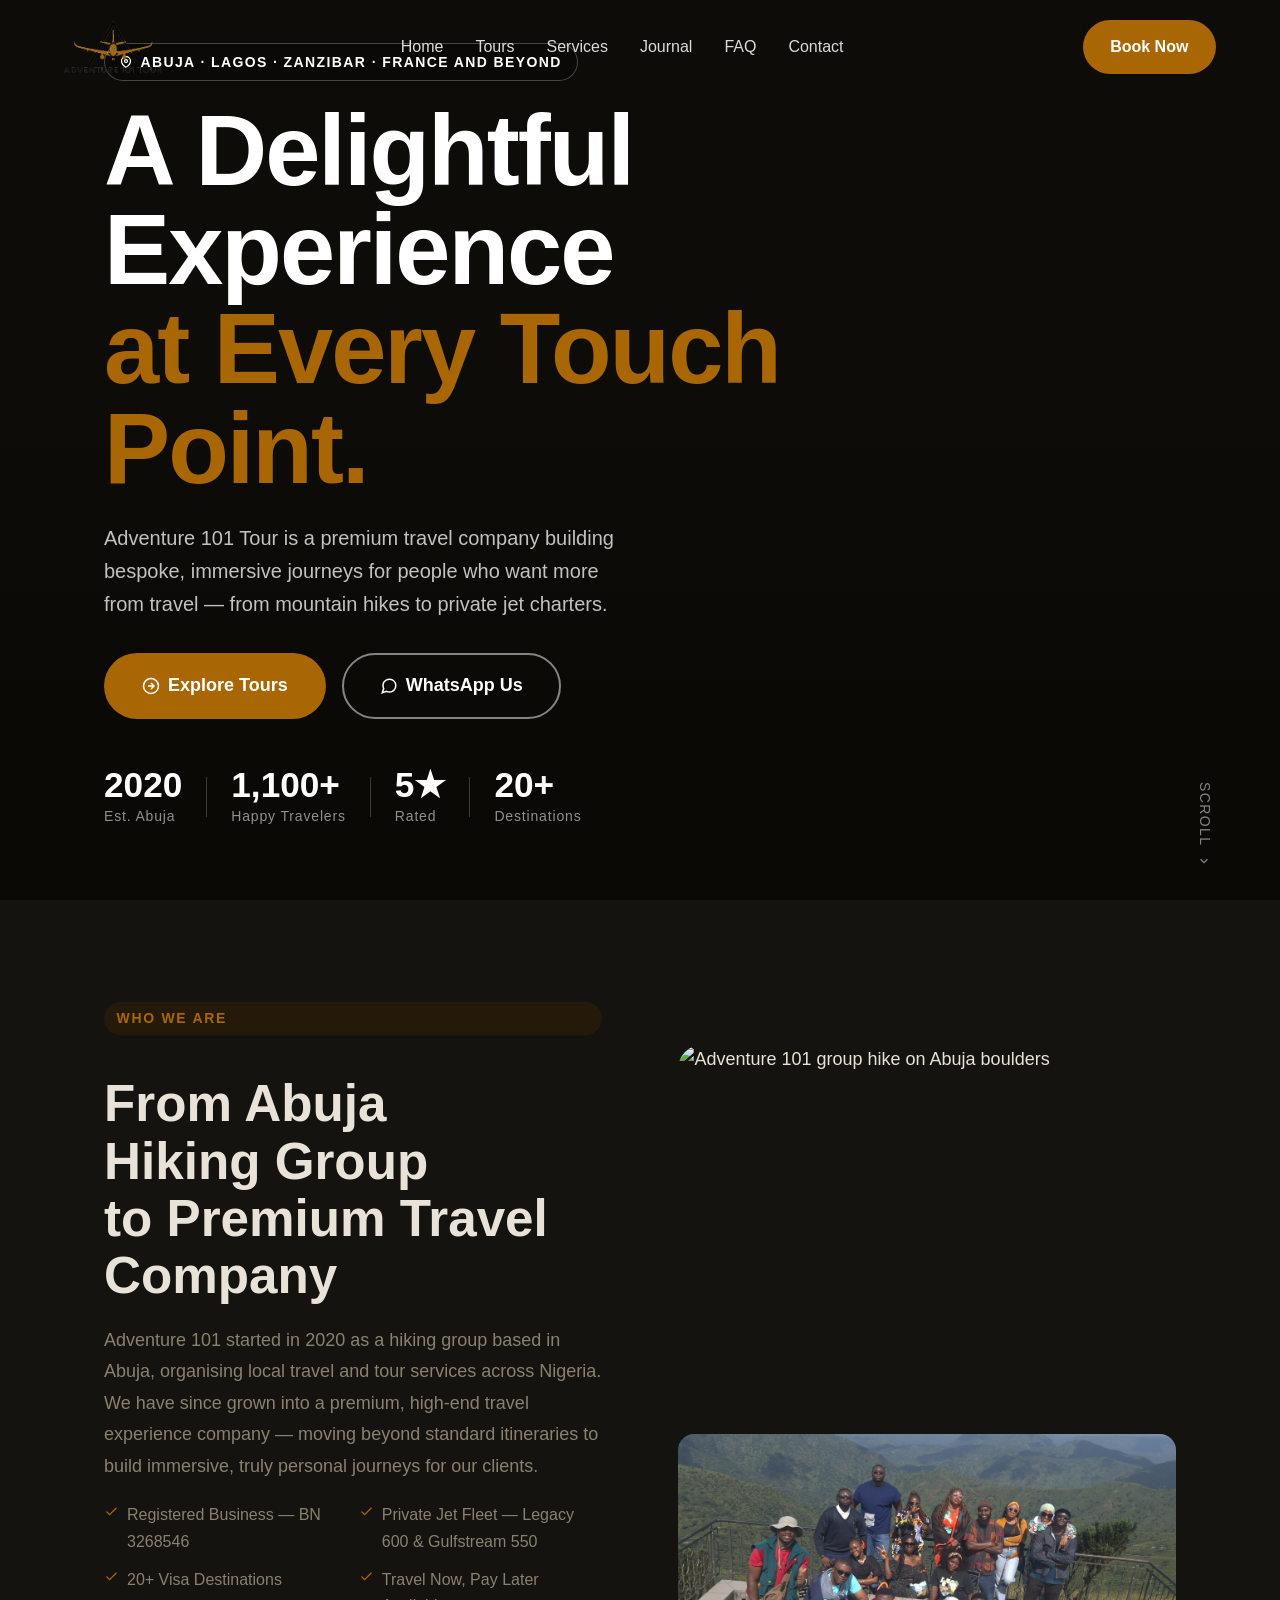
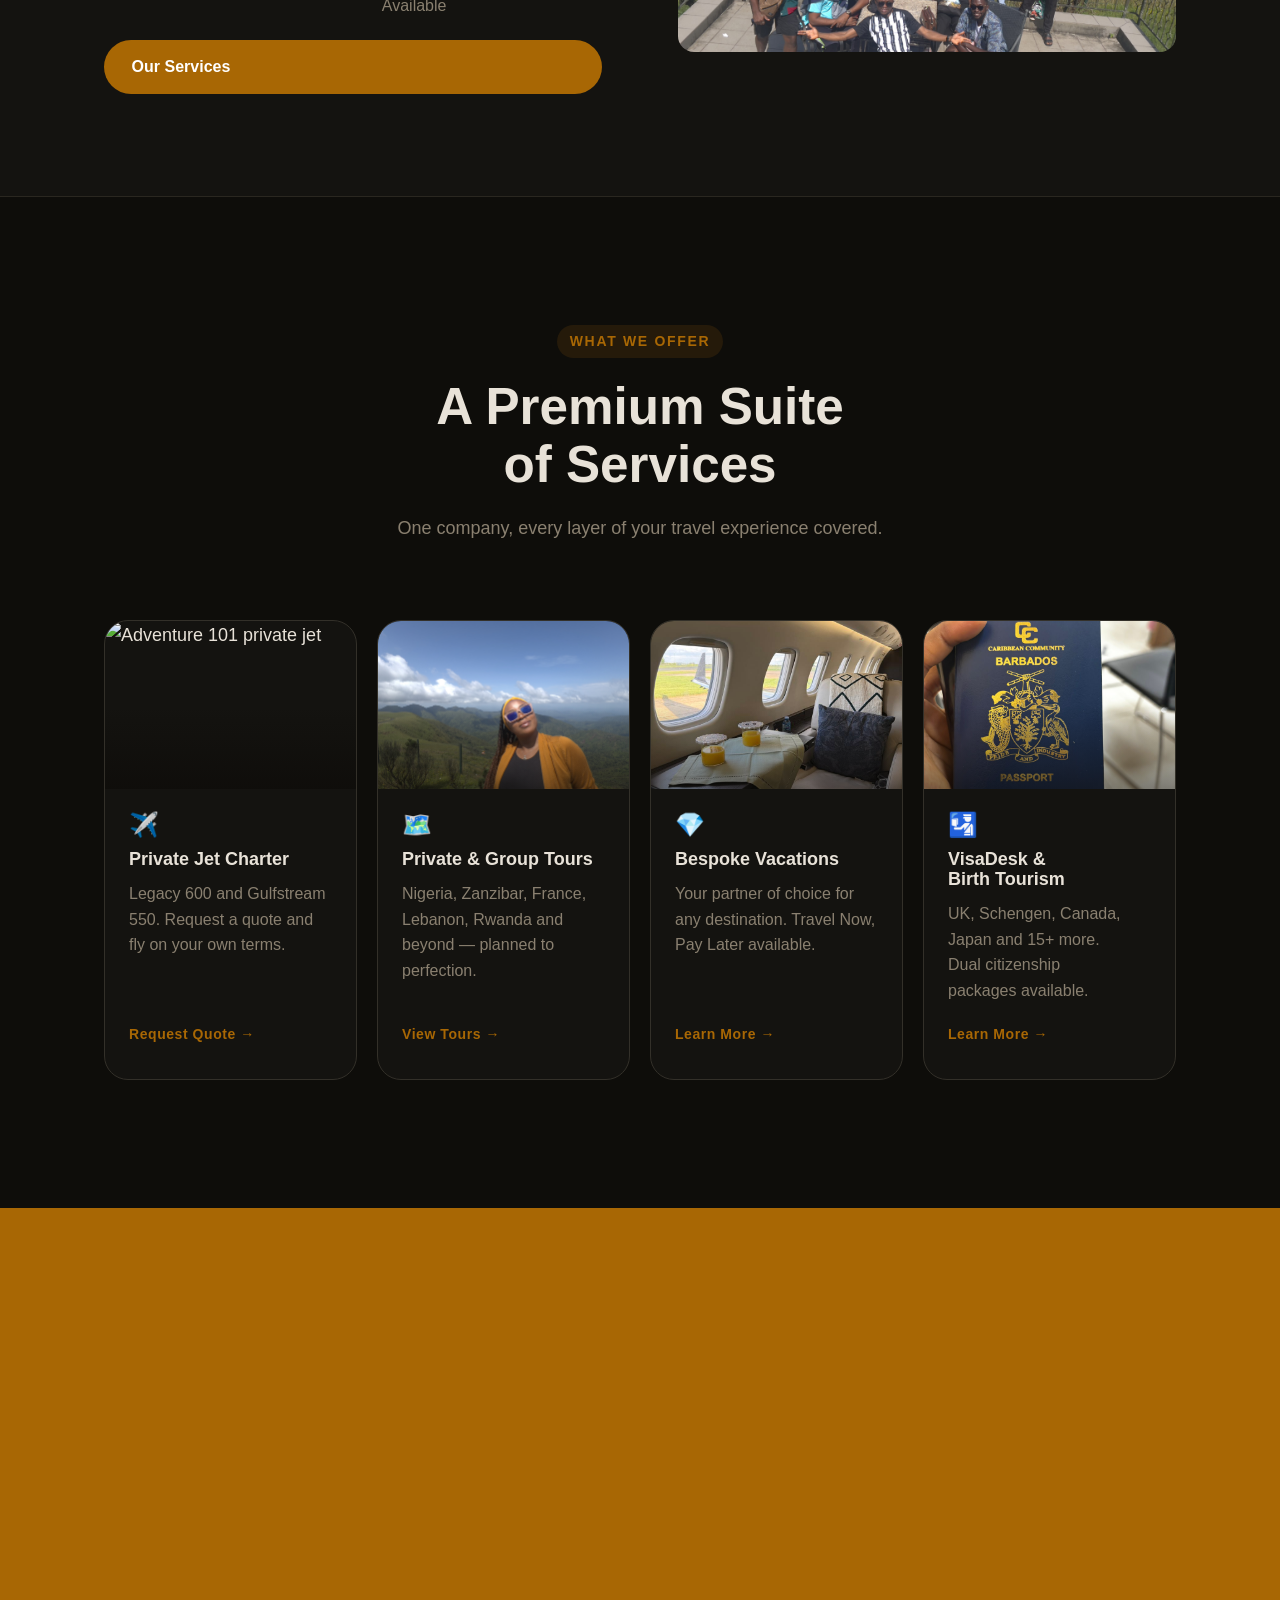
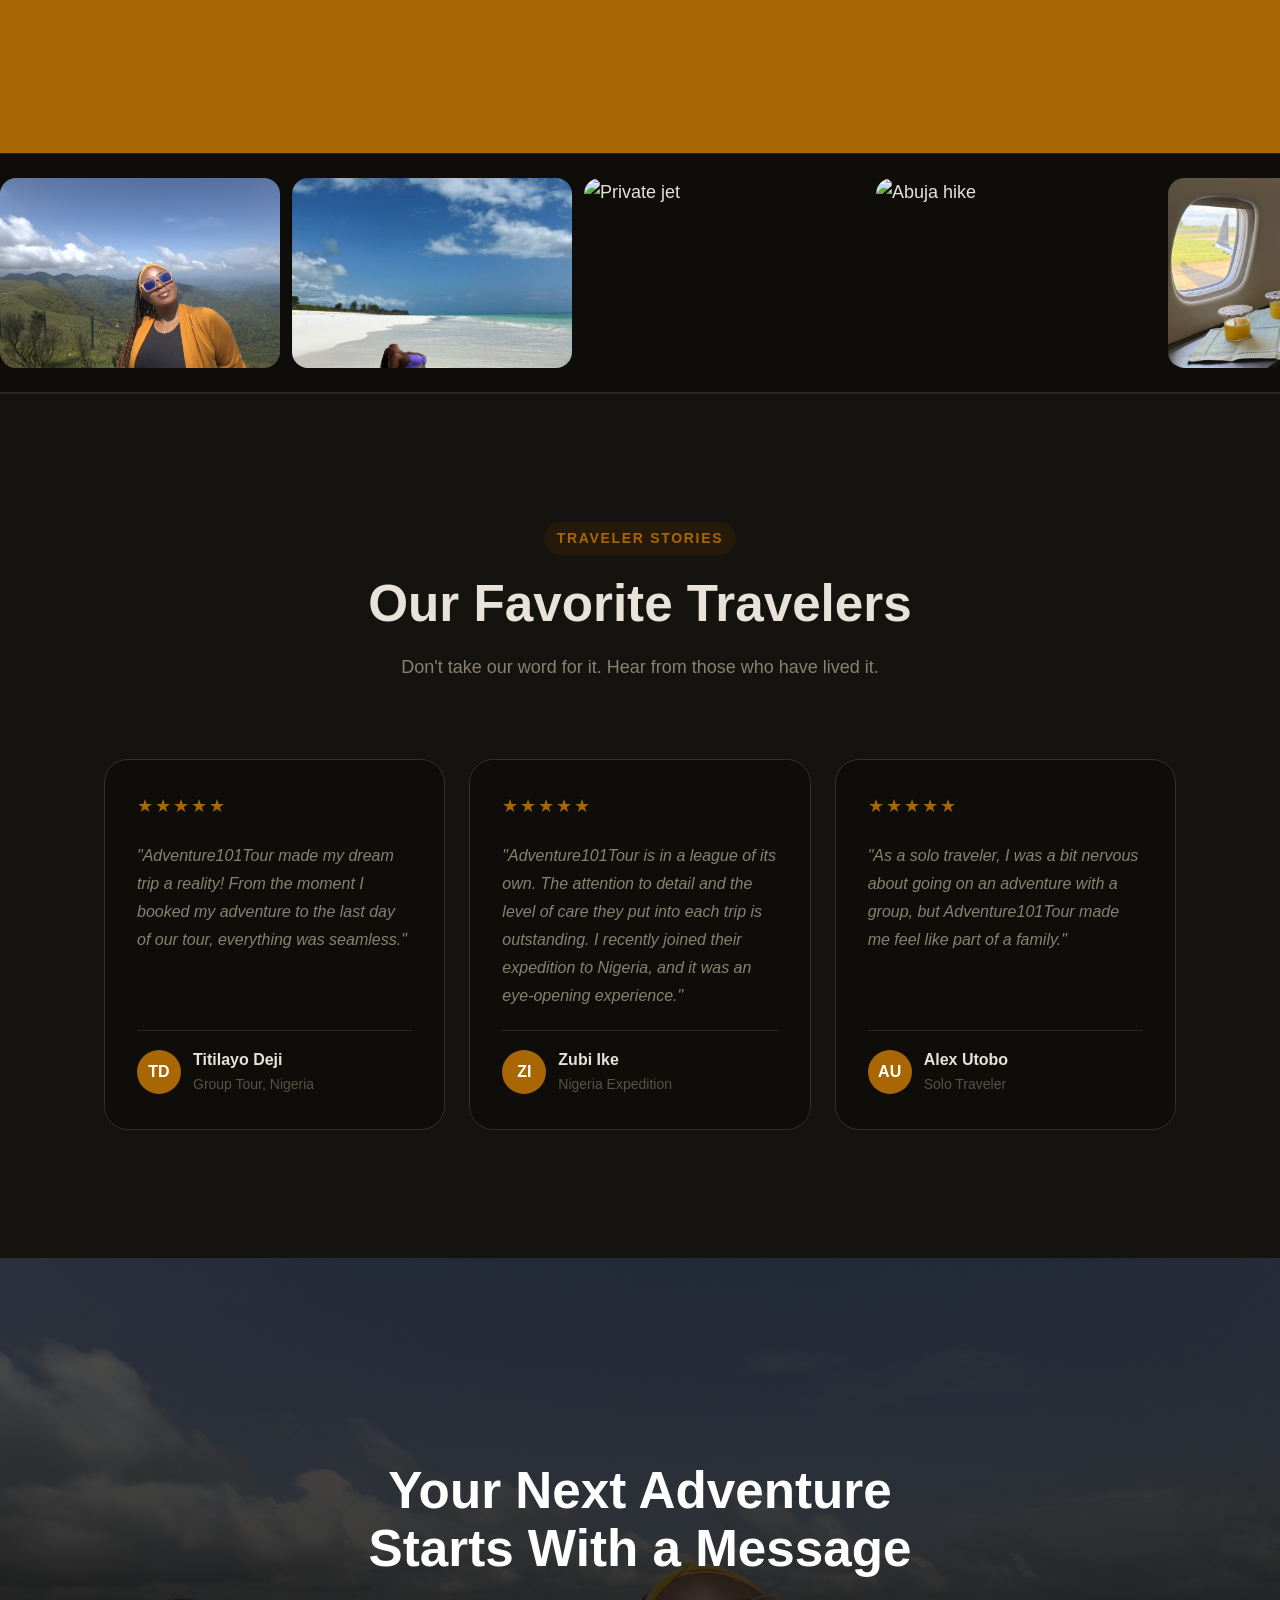
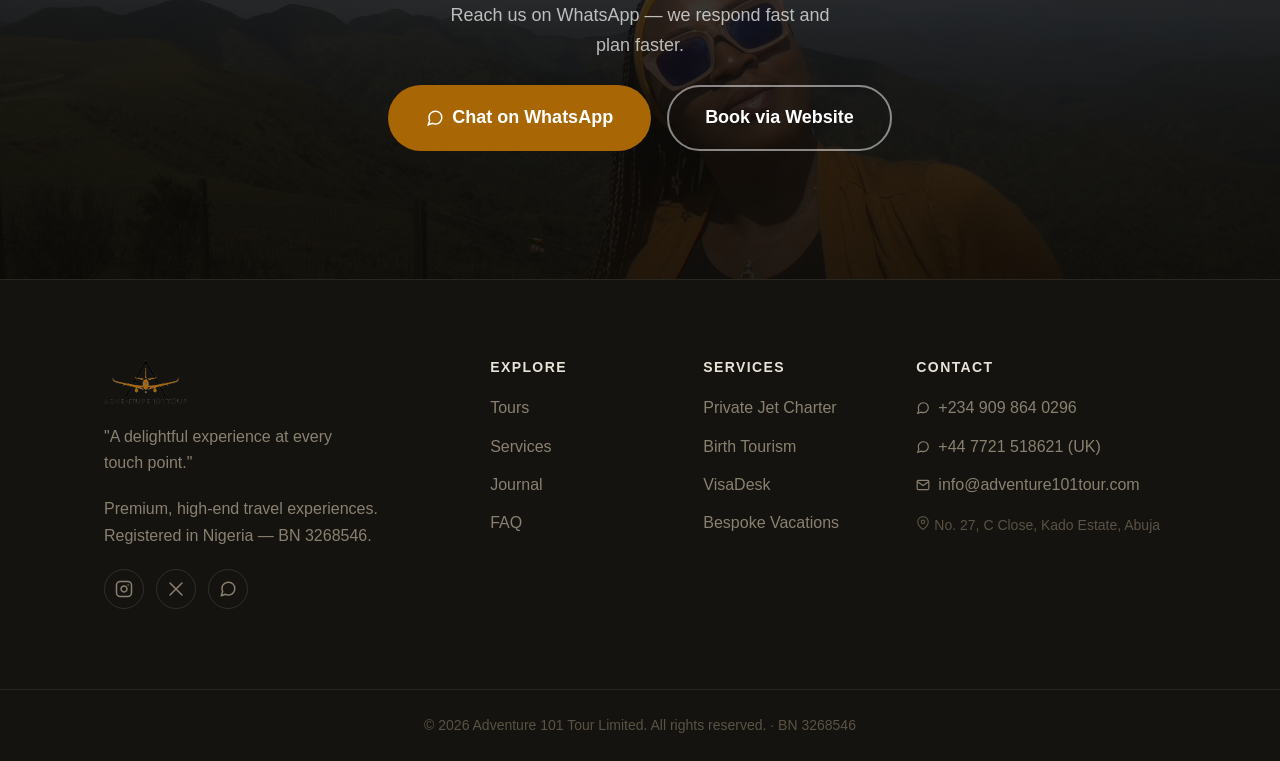
==== commit ecef632a: "Fix brand compliance: remove 37 em-dashes, restore testimonials to Canva originals, wire contact for" ====
--- a/index.html
+++ b/index.html
@@ -3,7 +3,7 @@
 <head>
   <meta charset="UTF-8" />
   <meta name="viewport" content="width=device-width, initial-scale=1.0" />
-  <title>Adventure 101 Tour — A Delightful Experience at Every Touch Point</title>
+  <title>Adventure 101 Tour: A Delightful Experience at Every Touch Point</title>
   <meta name="description" content="Premium, high-end travel experiences. Private and group tours, private jet charter, birth tourism, and visa services. Based in Abuja, serving the world." />
   <link rel="preconnect" href="https://api.fontshare.com" />
   <link href="https://api.fontshare.com/v2/css?f[]=cabinet-grotesk@400,500,700,800&f[]=satoshi@300,400,500,700&display=swap" rel="stylesheet" />
@@ -16,7 +16,7 @@
 
   <main>
 
-    <!-- HERO — video background -->
+    <!-- HERO: video background -->
     <section class="hero" id="hero">
       <div class="hero__bg">
         <video class="hero__video active" id="heroVid1" autoplay muted loop playsinline preload="auto">
@@ -222,20 +222,20 @@
         <div class="section__header reveal">
           <span class="label">Traveler Stories</span>
           <h2>Our Favorite Travelers</h2>
-          <p>Don't take our word for it — hear from those who have lived it.</p>
+          <p>Don't take our word for it. Hear from those who have lived it.</p>
         </div>
         <div class="testimonials__grid">
           <blockquote class="testimonial-card reveal" style="--reveal-delay:0s">
             <div class="testimonial-card__stars">&#x2605;&#x2605;&#x2605;&#x2605;&#x2605;</div>
-            <p>"From the moment I booked to the last day of our tour, everything was seamless. The team at Adventure 101 went above and beyond. It felt less like a tour company and more like traveling with family."</p>
+            <p>"Adventure101Tour made my dream trip a reality! From the moment I booked my adventure to the last day of our tour, everything was seamless."</p>
             <footer class="testimonial-card__author">
               <div class="testimonial-card__avatar">TD</div>
-              <div><strong>Titilayo Deji</strong><span>Group Tour — Nigeria</span></div>
+              <div><strong>Titilayo Deji</strong><span>Group Tour, Nigeria</span></div>
             </footer>
           </blockquote>
           <blockquote class="testimonial-card reveal" style="--reveal-delay:0.1s">
             <div class="testimonial-card__stars">&#x2605;&#x2605;&#x2605;&#x2605;&#x2605;</div>
-            <p>"I joined their expedition to Nigeria, and it was an eye-opening experience. The culture, the landscapes, the people — Adventure 101 showed me a Nigeria I had never seen before. I will be back."</p>
+            <p>"Adventure101Tour is in a league of its own. The attention to detail and the level of care they put into each trip is outstanding. I recently joined their expedition to Nigeria, and it was an eye-opening experience."</p>
             <footer class="testimonial-card__author">
               <div class="testimonial-card__avatar">ZI</div>
               <div><strong>Zubi Ike</strong><span>Nigeria Expedition</span></div>
@@ -243,7 +243,7 @@
           </blockquote>
           <blockquote class="testimonial-card reveal" style="--reveal-delay:0.2s">
             <div class="testimonial-card__stars">&#x2605;&#x2605;&#x2605;&#x2605;&#x2605;</div>
-            <p>"As a solo traveler I was nervous, but Adventure101Tour made me feel like part of a family immediately. The organisation, the guides, the energy — I felt safe, welcomed, and genuinely inspired."</p>
+            <p>"As a solo traveler, I was a bit nervous about going on an adventure with a group, but Adventure101Tour made me feel like part of a family."</p>
             <footer class="testimonial-card__author">
               <div class="testimonial-card__avatar">AU</div>
               <div><strong>Alex Utobo</strong><span>Solo Traveler</span></div>
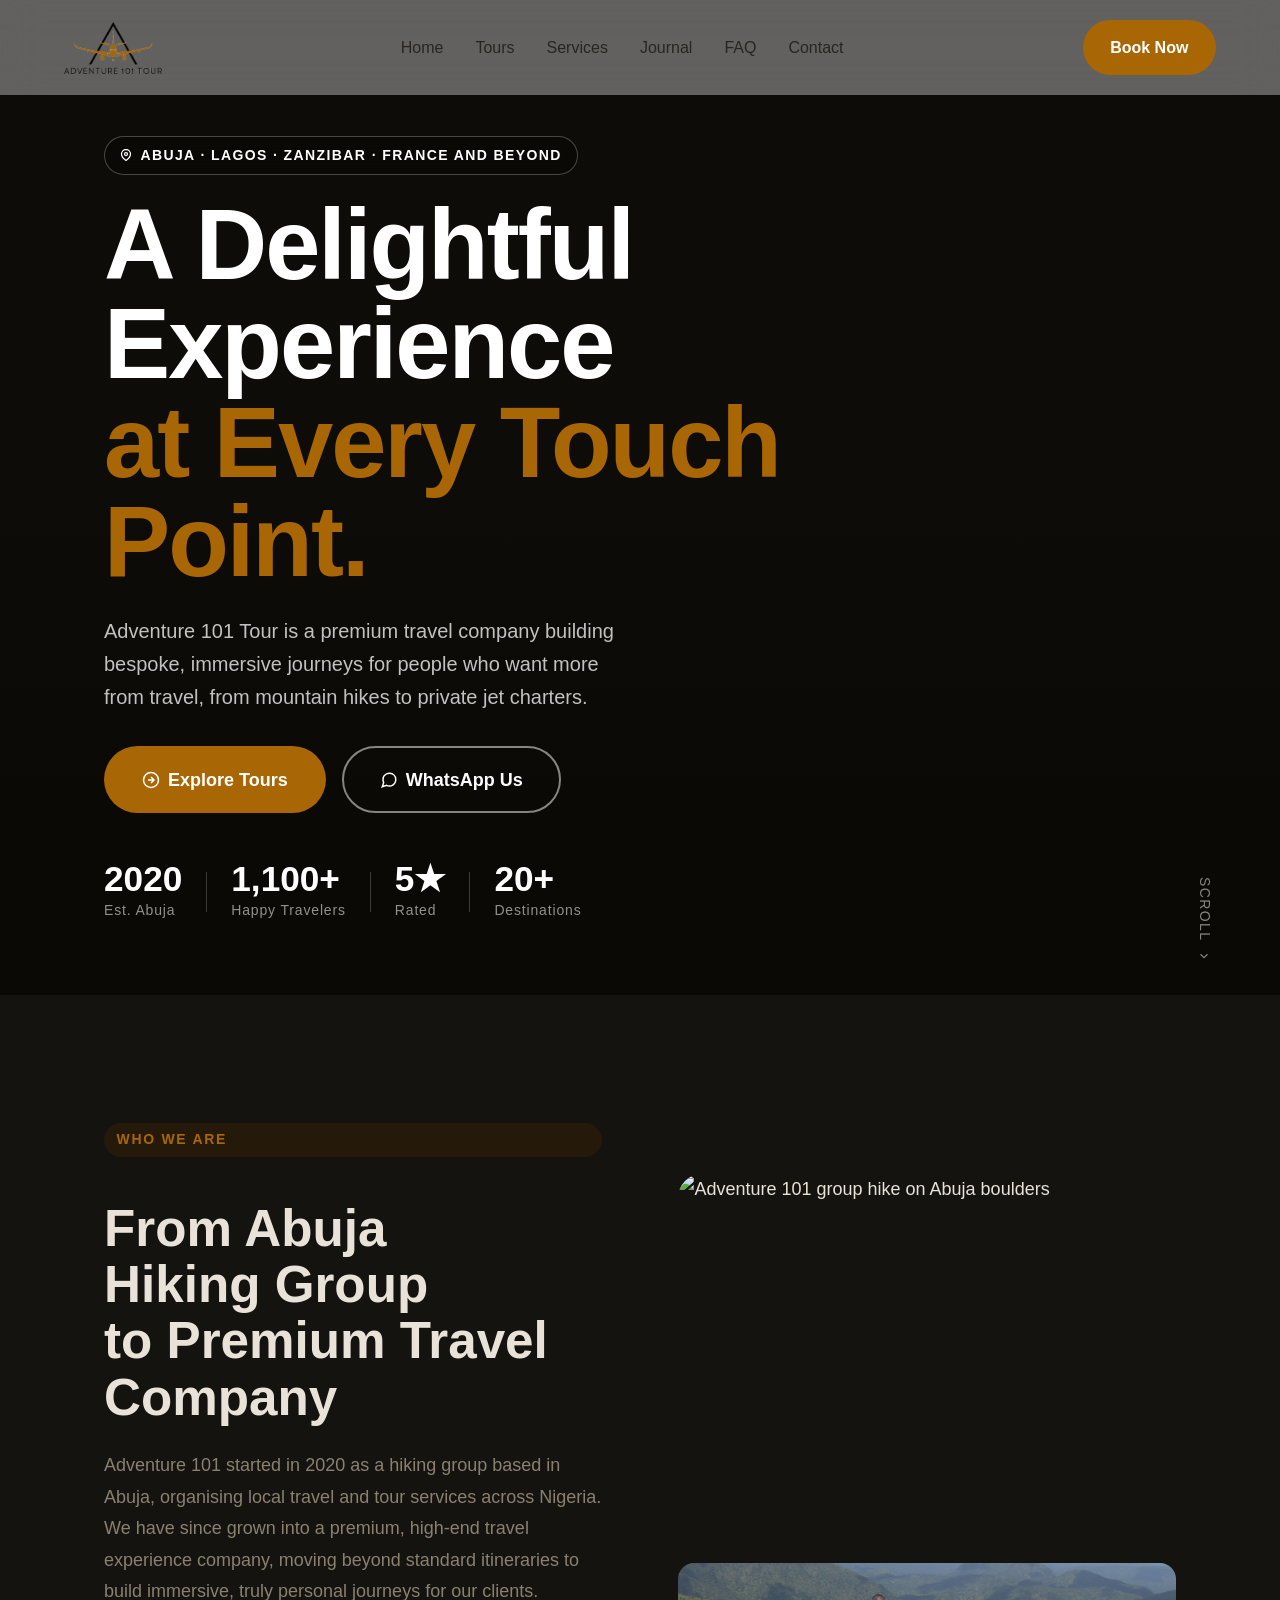
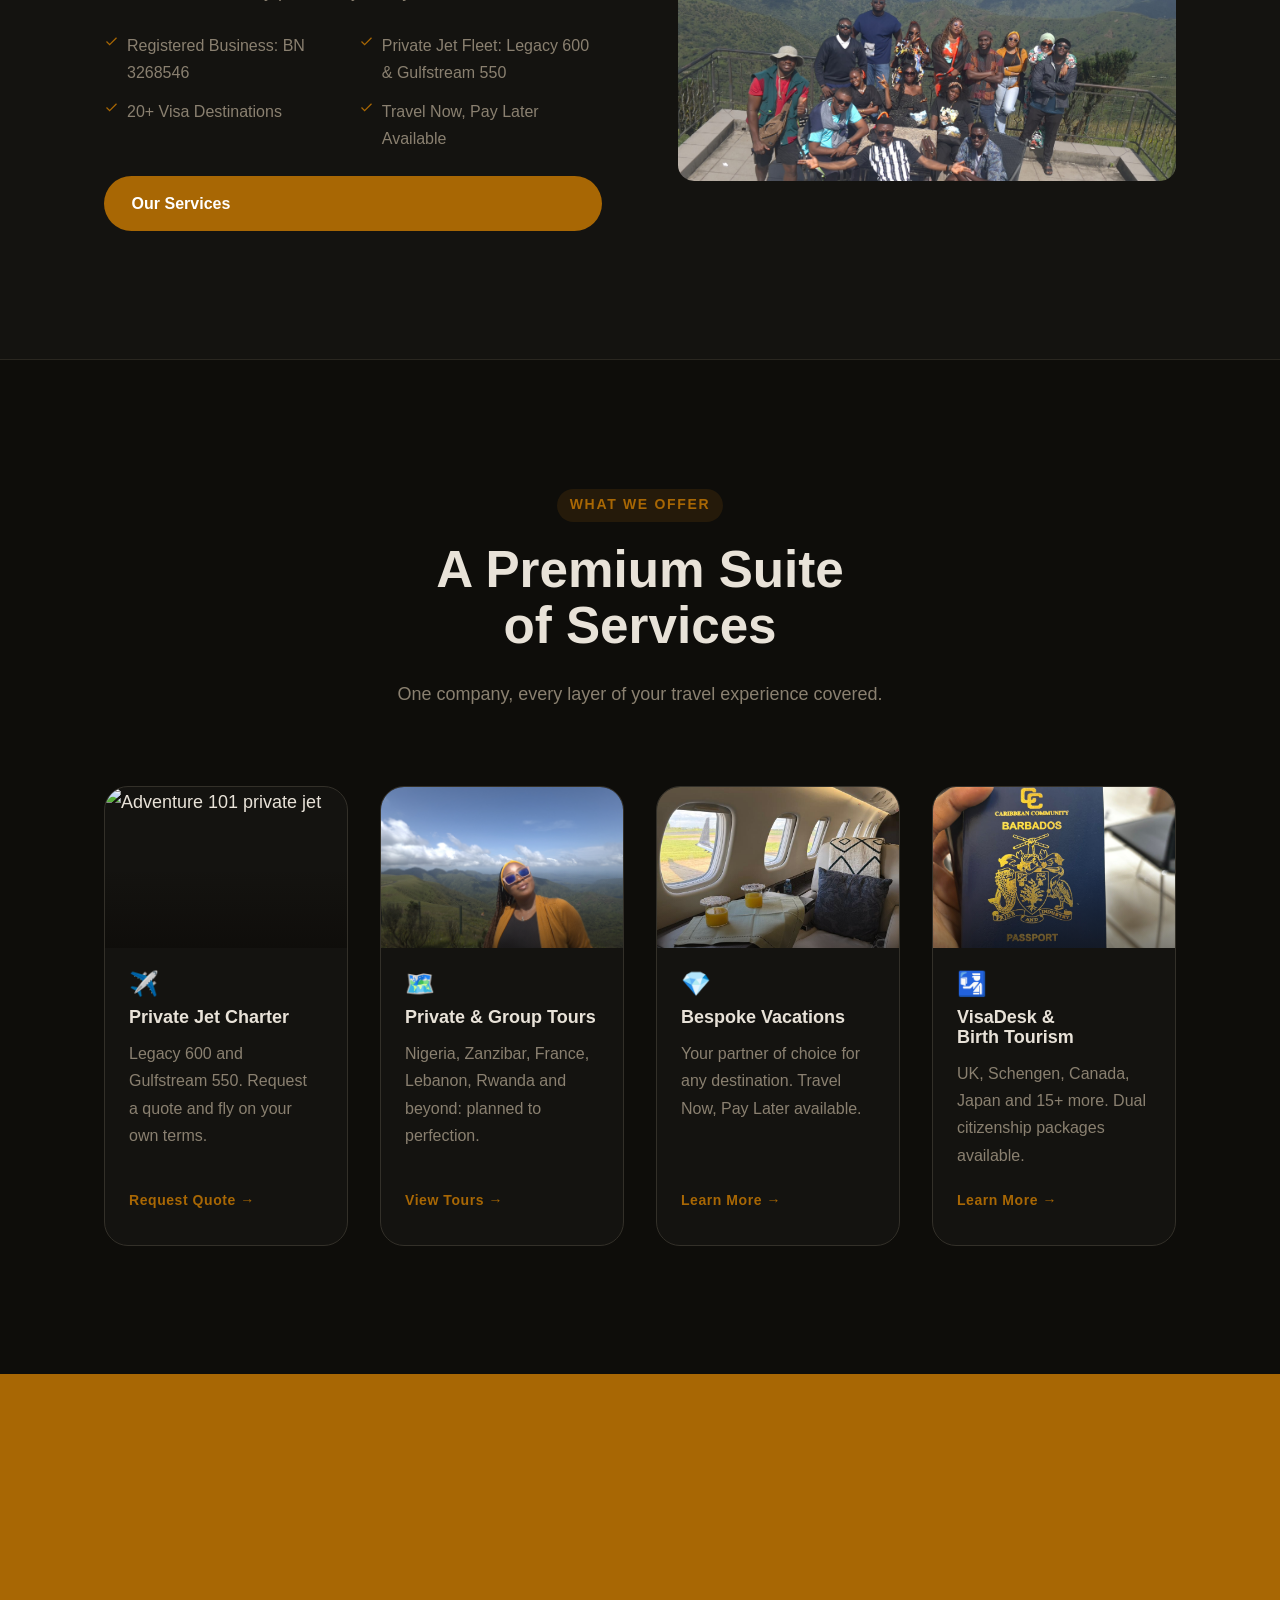
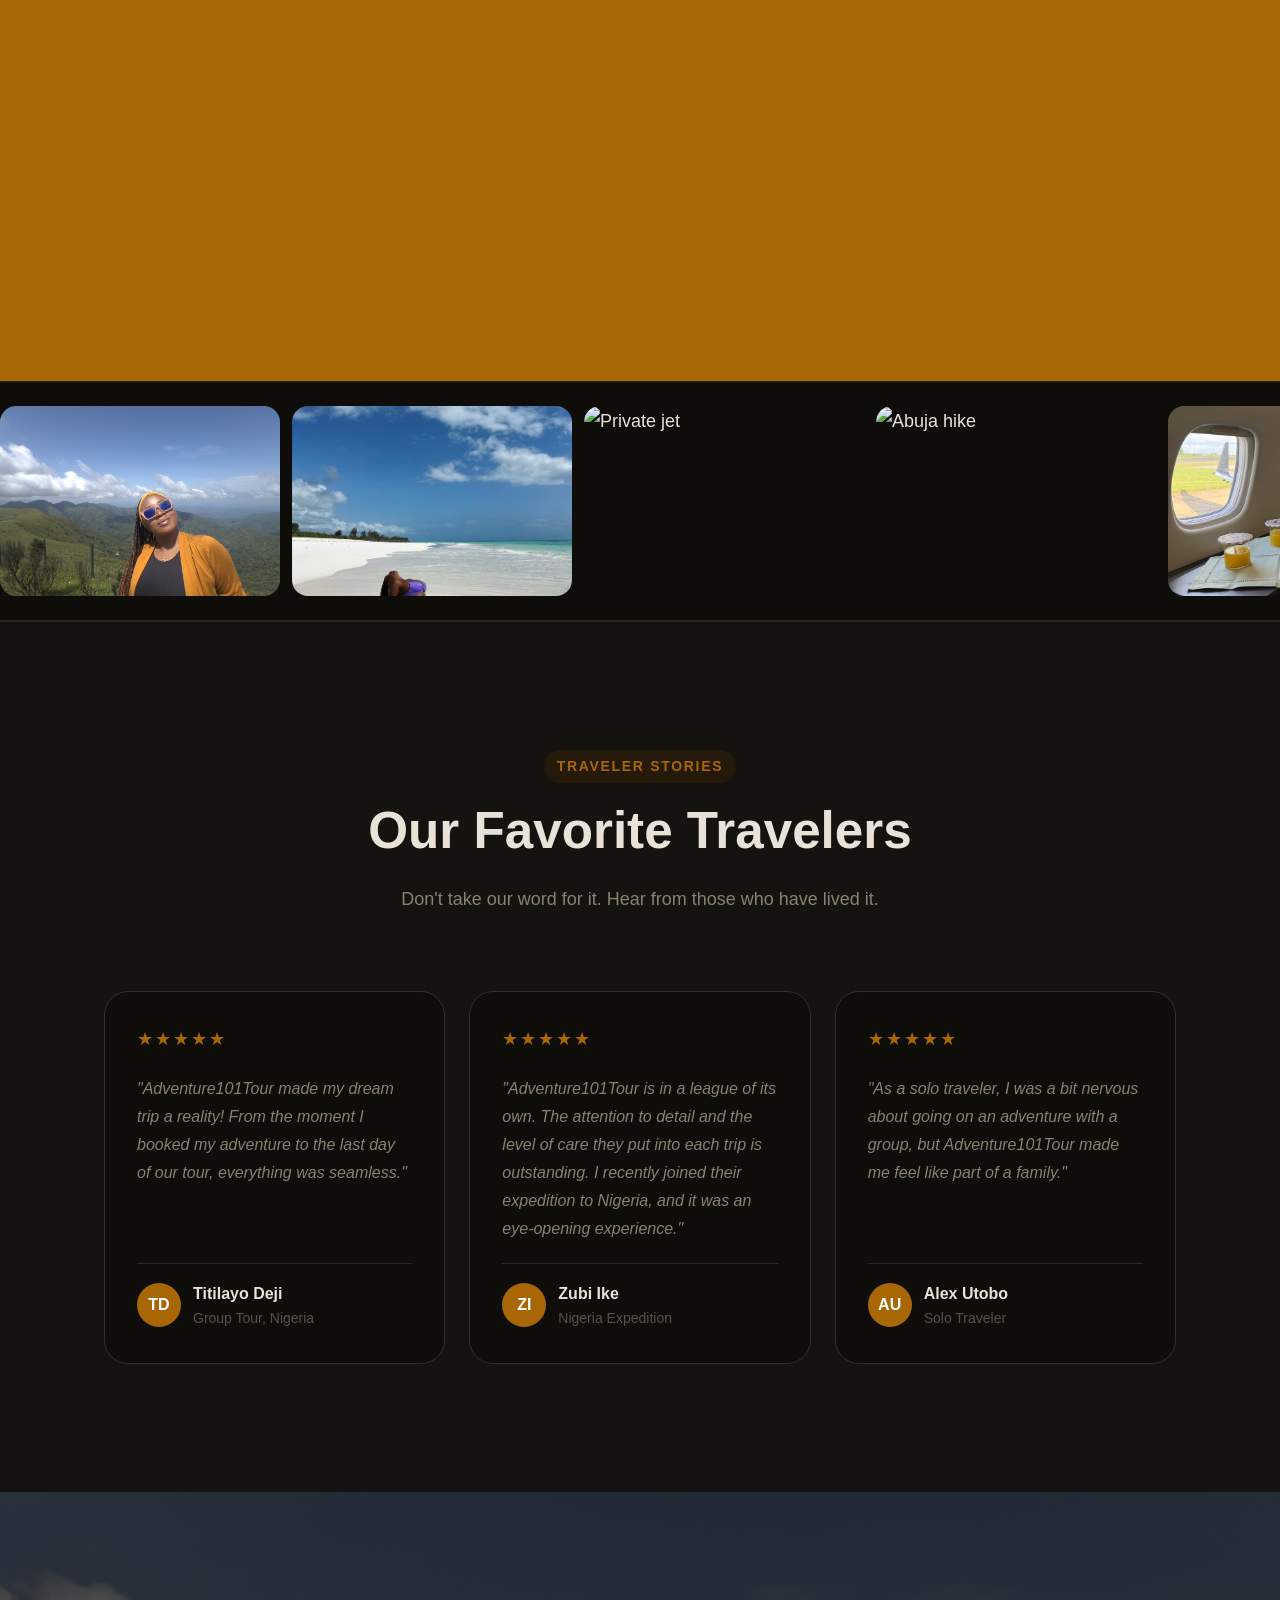
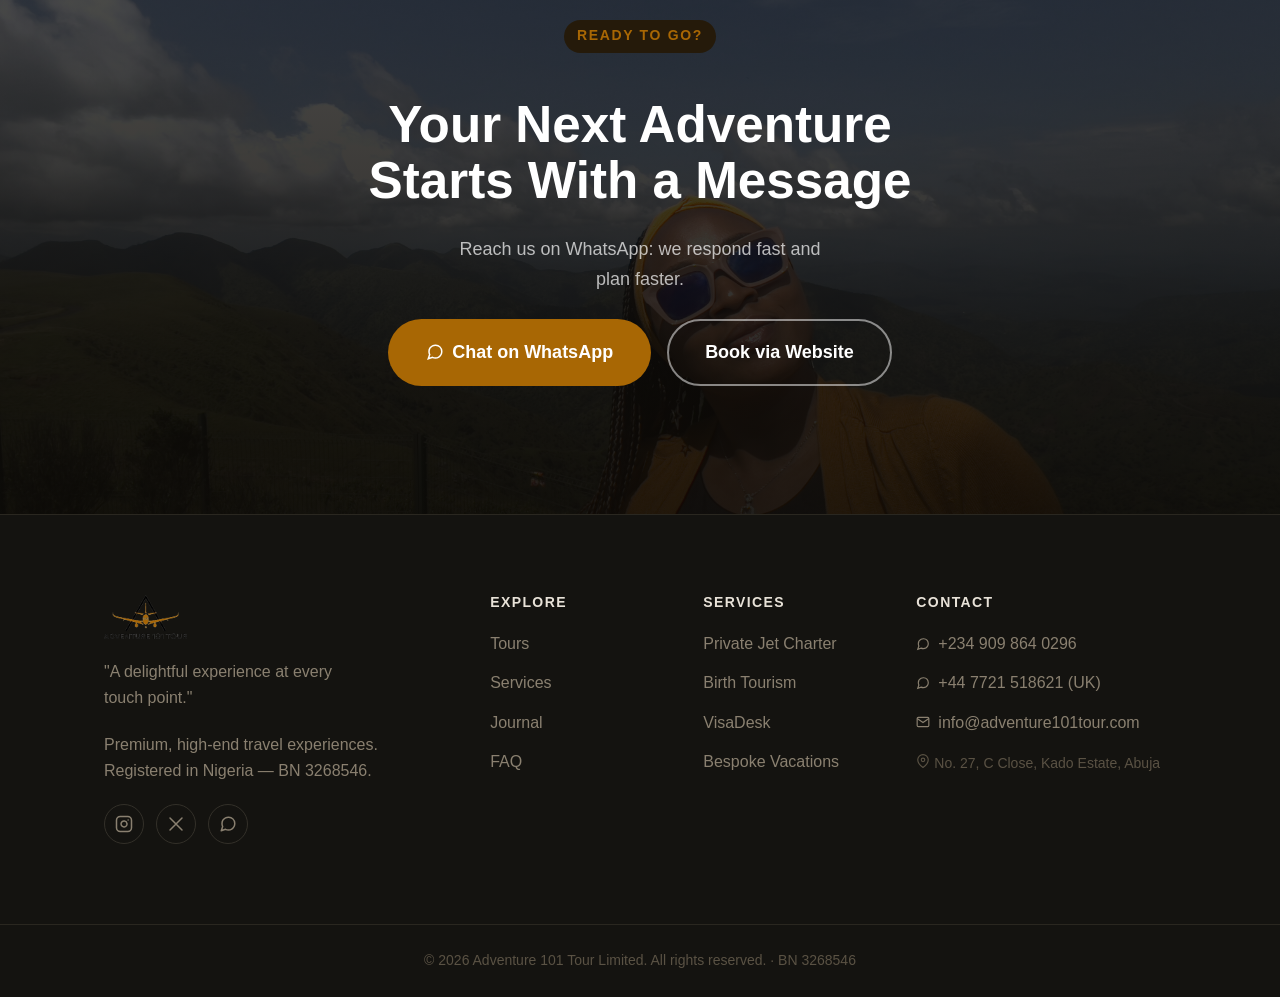
==== commit d56ab220: "design: full spacing overhaul, breathing room across all pages - style.css: body line-height 1.65->1" ====
--- a/index.html
+++ b/index.html
@@ -33,7 +33,7 @@
           A Delightful Experience<br /><em>at Every Touch Point.</em>
         </h1>
         <p class="hero__sub fade-in-up" style="--delay:0.4s">
-          Adventure 101 Tour is a premium travel company building bespoke, immersive journeys for people who want more from travel — from mountain hikes to private jet charters.
+          Adventure 101 Tour is a premium travel company building bespoke, immersive journeys for people who want more from travel, from mountain hikes to private jet charters.
         </p>
         <div class="hero__ctas fade-in-up" style="--delay:0.55s">
           <a href="tours.html" class="btn btn--hero">
@@ -67,10 +67,10 @@
         <div class="about-strip__text reveal">
           <span class="label">Who We Are</span>
           <h2>From Abuja Hiking Group<br />to Premium Travel Company</h2>
-          <p>Adventure 101 started in 2020 as a hiking group based in Abuja, organising local travel and tour services across Nigeria. We have since grown into a premium, high-end travel experience company — moving beyond standard itineraries to build immersive, truly personal journeys for our clients.</p>
+          <p>Adventure 101 started in 2020 as a hiking group based in Abuja, organising local travel and tour services across Nigeria. We have since grown into a premium, high-end travel experience company, moving beyond standard itineraries to build immersive, truly personal journeys for our clients.</p>
           <div class="about-strip__values">
-            <div class="value-chip"><svg width="15" height="15" viewBox="0 0 24 24" fill="none" stroke="currentColor" stroke-width="2"><polyline points="20 6 9 17 4 12"/></svg> Registered Business — BN 3268546</div>
-            <div class="value-chip"><svg width="15" height="15" viewBox="0 0 24 24" fill="none" stroke="currentColor" stroke-width="2"><polyline points="20 6 9 17 4 12"/></svg> Private Jet Fleet — Legacy 600 & Gulfstream 550</div>
+            <div class="value-chip"><svg width="15" height="15" viewBox="0 0 24 24" fill="none" stroke="currentColor" stroke-width="2"><polyline points="20 6 9 17 4 12"/></svg> Registered Business: BN 3268546</div>
+            <div class="value-chip"><svg width="15" height="15" viewBox="0 0 24 24" fill="none" stroke="currentColor" stroke-width="2"><polyline points="20 6 9 17 4 12"/></svg> Private Jet Fleet: Legacy 600 &amp; Gulfstream 550</div>
             <div class="value-chip"><svg width="15" height="15" viewBox="0 0 24 24" fill="none" stroke="currentColor" stroke-width="2"><polyline points="20 6 9 17 4 12"/></svg> 20+ Visa Destinations</div>
             <div class="value-chip"><svg width="15" height="15" viewBox="0 0 24 24" fill="none" stroke="currentColor" stroke-width="2"><polyline points="20 6 9 17 4 12"/></svg> Travel Now, Pay Later Available</div>
           </div>
@@ -81,7 +81,7 @@
             <img src="images/hike_abuja.jpg" alt="Adventure 101 group hike on Abuja boulders" loading="lazy" />
           </div>
           <div class="about-strip__img-accent">
-            <img src="images/obudu2_converted.jpg" alt="Obudu mountain landscape — Adventure 101" loading="lazy" style="object-position: center 55%;" />
+            <img src="images/obudu2_converted.jpg" alt="Obudu mountain landscape, Adventure 101" loading="lazy" style="object-position: center 55%;" />
           </div>
         </div>
       </div>
@@ -112,13 +112,13 @@
 
           <a href="tours.html" class="service-tile reveal" style="--reveal-delay:0.08s">
             <div class="service-tile__img">
-              <img src="images/obudu1_converted.jpg" alt="Obudu mountain — Adventure 101 tour" loading="lazy" style="object-position: center 35%;" />
+              <img src="images/obudu1_converted.jpg" alt="Obudu mountain, Adventure 101 tour" loading="lazy" style="object-position: center 35%;" />
               <div class="service-tile__overlay"></div>
             </div>
             <div class="service-tile__body">
               <span class="service-tile__icon">&#x1F5FA;&#xFE0F;</span>
               <h3>Private &amp; Group Tours</h3>
-              <p>Nigeria, Zanzibar, France, Lebanon, Rwanda and beyond — planned to perfection.</p>
+              <p>Nigeria, Zanzibar, France, Lebanon, Rwanda and beyond: planned to perfection.</p>
               <span class="service-tile__cta">View Tours &rarr;</span>
             </div>
           </a>
@@ -138,7 +138,7 @@
 
           <a href="services.html#visa" class="service-tile reveal" style="--reveal-delay:0.24s">
             <div class="service-tile__img">
-              <img src="images/barbados_passport.jpg" alt="Barbados passport — birth tourism and visa" loading="lazy" style="object-position: center 45%;" />
+              <img src="images/barbados_passport.jpg" alt="Barbados passport, birth tourism and visa" loading="lazy" style="object-position: center 45%;" />
               <div class="service-tile__overlay"></div>
             </div>
             <div class="service-tile__body">
@@ -159,7 +159,7 @@
         <div class="upcoming-banner__left reveal">
           <span class="upcoming-badge">September 2026</span>
           <h2>Lagos &rarr; Cotonou &rarr; Ghana</h2>
-          <p>An epic West African road trip across three countries. Limited to 12 guests. Now open to the public — secure your spot before it fills.</p>
+          <p>An epic West African road trip across three countries. Limited to 12 guests. Now open to the public. Secure your spot before it fills.</p>
           <div class="upcoming-banner__meta">
             <span><svg width="14" height="14" viewBox="0 0 24 24" fill="none" stroke="currentColor" stroke-width="2"><circle cx="12" cy="12" r="10"/><polyline points="12 6 12 12 16 14"/></svg> September 2026</span>
             <span><svg width="14" height="14" viewBox="0 0 24 24" fill="none" stroke="currentColor" stroke-width="2"><path d="M17 21v-2a4 4 0 0 0-4-4H5a4 4 0 0 0-4 4v2"/><circle cx="9" cy="7" r="4"/><path d="M23 21v-2a4 4 0 0 0-3-3.87"/><path d="M16 3.13a4 4 0 0 1 0 7.75"/></svg> Max 12 Guests</span>
@@ -262,7 +262,7 @@
       <div class="container contact-cta__content">
         <span class="label reveal">Ready to Go?</span>
         <h2 class="reveal" style="--reveal-delay:0.1s">Your Next Adventure<br />Starts With a Message</h2>
-        <p class="reveal" style="--reveal-delay:0.2s">Reach us on WhatsApp — we respond fast and plan faster.</p>
+        <p class="reveal" style="--reveal-delay:0.2s">Reach us on WhatsApp: we respond fast and plan faster.</p>
         <div class="contact-cta__actions reveal" style="--reveal-delay:0.3s">
           <a href="https://wa.me/2349098640296" target="_blank" rel="noopener" class="btn btn--hero">
             <svg width="18" height="18" viewBox="0 0 24 24" fill="none" stroke="currentColor" stroke-width="2"><path d="M21 11.5a8.38 8.38 0 0 1-.9 3.8 8.5 8.5 0 0 1-7.6 4.7 8.38 8.38 0 0 1-3.8-.9L3 21l1.9-5.7a8.38 8.38 0 0 1-.9-3.8 8.5 8.5 0 0 1 4.7-7.6 8.38 8.38 0 0 1 3.8-.9h.5a8.48 8.48 0 0 1 8 8v.5z"/></svg>
--- a/css/style.css
+++ b/css/style.css
@@ -10,7 +10,6 @@
 /* ─── DESIGN TOKENS (dark only) ─── */
 :root,
 [data-theme='dark'] {
-  /* Palette */
   --color-bg: #0e0d0a;
   --color-surface: #141310;
   --color-surface-2: #1a1915;
@@ -23,13 +22,11 @@
   --color-text-faint: #5a5244;
   --color-text-inverse: #0e0d0a;
 
-  /* Brand amber — exact #A86704 */
   --color-primary: #A86704;
   --color-primary-hover: #8a5500;
   --color-primary-active: #6d4200;
   --color-primary-highlight: #251a0a;
 
-  /* Type scale */
   --text-xs: clamp(0.75rem, 0.7rem + 0.25vw, 0.875rem);
   --text-sm: clamp(0.875rem, 0.8rem + 0.35vw, 1rem);
   --text-base: clamp(1rem, 0.95rem + 0.25vw, 1.125rem);
@@ -39,7 +36,6 @@
   --text-3xl: clamp(2.5rem, 1rem + 4vw, 5rem);
   --text-hero: clamp(3.2rem, 1rem + 6.5vw, 7rem);
 
-  /* Spacing */
   --space-1: 0.25rem;
   --space-2: 0.5rem;
   --space-3: 0.75rem;
@@ -54,35 +50,29 @@
   --space-24: 6rem;
   --space-32: 8rem;
 
-  /* Radius */
   --radius-sm: 0.375rem;
   --radius-md: 0.625rem;
   --radius-lg: 1rem;
   --radius-xl: 1.5rem;
   --radius-full: 9999px;
 
-  /* Shadows */
   --shadow-sm: 0 1px 3px rgba(0, 0, 0, 0.3);
   --shadow-md: 0 4px 16px rgba(0, 0, 0, 0.4);
   --shadow-lg: 0 12px 40px rgba(0, 0, 0, 0.5);
   --shadow-xl: 0 24px 64px rgba(0, 0, 0, 0.6);
 
-  /* Layout */
   --content-narrow: 640px;
   --content-default: 960px;
   --content-wide: 1200px;
 
-  /* Transitions */
   --ease-out: cubic-bezier(0.16, 1, 0.3, 1);
   --ease-in: cubic-bezier(0.4, 0, 1, 1);
   --ease-in-out: cubic-bezier(0.4, 0, 0.2, 1);
   --transition: 200ms cubic-bezier(0.16, 1, 0.3, 1);
 
-  /* Fonts */
   --font-display: 'Cabinet Grotesk', 'Impact', sans-serif;
   --font-body: 'Satoshi', 'Inter', sans-serif;
 
-  /* Nav height — used for body padding */
   --nav-height: 76px;
 }
 
@@ -98,6 +88,7 @@
   text-rendering: optimizeLegibility;
   scroll-behavior: smooth;
   scroll-padding-top: 90px;
+  overflow-x: hidden;
 }
 body {
   min-height: 100dvh;
@@ -105,12 +96,11 @@
   font-size: var(--text-base);
   color: var(--color-text);
   background-color: var(--color-bg);
-  line-height: 1.65;
-  overflow-x: hidden;
+  line-height: 1.7;
 }
 img, picture, video { display: block; max-width: 100%; height: auto; }
-h1, h2, h3, h4 { text-wrap: balance; line-height: 1.12; font-family: var(--font-display); }
-p, li { text-wrap: pretty; max-width: 70ch; }
+h1, h2, h3, h4 { text-wrap: balance; line-height: 1.1; font-family: var(--font-display); }
+p, li { text-wrap: pretty; max-width: 60ch; }
 a { color: inherit; text-decoration: none; }
 button { cursor: pointer; background: none; border: none; }
 ul[role='list'], ol[role='list'] { list-style: none; }
@@ -158,7 +148,7 @@
 }
 .section__header h2 {
   font-size: var(--text-2xl);
-  margin-bottom: var(--space-5);
+  margin-bottom: var(--space-6);
   color: var(--color-text);
 }
 .section__header p {
@@ -235,21 +225,28 @@
 }
 
 /* ─── NAVIGATION ─── */
+
+/* Always white semi-transparent blur.
+   Logo has black triangle + black wordmark: reads clearly on white at all times.
+   body padding-top: var(--nav-height) ensures content starts below the bar — not underneath it. */
 .nav {
-  position: fixed;
+  position: sticky;
   top: 0;
   left: 0;
   right: 0;
   z-index: 100;
-  background: transparent;
-  transition: background var(--transition), backdrop-filter var(--transition), box-shadow var(--transition);
-}
+  background: rgba(255, 255, 255, 0.35);
+  backdrop-filter: blur(20px);
+  -webkit-backdrop-filter: blur(20px);
+  box-shadow: 0 1px 0 rgba(0, 0, 0, 0.06);
+  transition: box-shadow 300ms ease;
+}
+
+/* On scroll: only deepen the shadow — background stays the same */
 .nav.scrolled {
-  background: color-mix(in srgb, var(--color-bg) 92%, transparent);
-  backdrop-filter: blur(16px);
-  -webkit-backdrop-filter: blur(16px);
-  box-shadow: var(--shadow-sm);
-}
+  box-shadow: 0 1px 0 rgba(0, 0, 0, 0.10), 0 4px 16px rgba(0, 0, 0, 0.08);
+}
+
 .nav__inner {
   display: flex;
   align-items: center;
@@ -269,19 +266,17 @@
   height: 52px;
   width: auto;
   object-fit: contain;
-  /* Render logo as-is — dark background makes black triangle visible, brown plane stays gold */
   filter: none;
   transition: transform var(--transition);
 }
 .nav__logo:hover .nav__logo-img {
   transform: scale(1.04);
 }
-/* Footer logo */
 .footer__brand .nav__logo-img {
   height: 44px;
 }
 
-/* Nav links */
+/* Nav links — always dark, readable on white background */
 .nav__links {
   display: flex;
   gap: var(--space-8);
@@ -290,7 +285,7 @@
 .nav__links a {
   font-size: var(--text-sm);
   font-weight: 500;
-  color: rgba(255,255,255,0.85);
+  color: #2a2520;
   transition: color var(--transition);
   position: relative;
 }
@@ -305,12 +300,10 @@
   transition: width var(--transition);
   border-radius: var(--radius-full);
 }
-.nav__links a:hover { color: #fff; }
+.nav__links a:hover { color: #0e0d0a; }
 .nav__links a:hover::after { width: 100%; }
 .nav__links a.active { color: var(--color-primary); }
 .nav__links a.active::after { width: 100%; }
-.nav.scrolled .nav__links a { color: var(--color-text-muted); }
-.nav.scrolled .nav__links a:hover { color: var(--color-text); }
 
 .nav__actions {
   display: flex;
@@ -318,12 +311,16 @@
   gap: var(--space-3);
 }
 
+/* Burger — always dark, readable on white background */
 .nav__burger {
   display: none;
   flex-direction: column;
   gap: 5px;
   padding: var(--space-2);
-  color: var(--color-text);
+  color: #1a1815;
+  touch-action: manipulation;
+  -webkit-tap-highlight-color: transparent;
+  cursor: pointer;
 }
 .nav__burger span {
   display: block;
@@ -337,23 +334,26 @@
 .nav__burger[aria-expanded="true"] span:nth-child(2) { opacity: 0; }
 .nav__burger[aria-expanded="true"] span:nth-child(3) { transform: translateY(-7px) rotate(-45deg); }
 
+/* Mobile menu — white, dark text, consistent with nav */
 .nav__mobile {
   display: none;
   flex-direction: column;
   gap: var(--space-5);
   padding: var(--space-6) clamp(var(--space-5), 5vw, var(--space-16));
-  border-top: 1px solid var(--color-divider);
-  background: color-mix(in srgb, var(--color-bg) 97%, transparent);
-  backdrop-filter: blur(16px);
-  -webkit-backdrop-filter: blur(16px);
+  border-top: 1px solid rgba(0, 0, 0, 0.07);
+  background: rgba(255, 255, 255, 0.96);
+  backdrop-filter: blur(20px);
+  -webkit-backdrop-filter: blur(20px);
 }
 .nav__mobile a {
   font-size: var(--text-base);
   font-weight: 500;
-  color: var(--color-text);
+  color: #1a1815;
   padding: var(--space-2) 0;
-  border-bottom: 1px solid var(--color-divider);
-}
+  border-bottom: 1px solid rgba(0, 0, 0, 0.07);
+  touch-action: manipulation;
+}
+.nav__mobile a.active { color: var(--color-primary); }
 .nav__mobile a:last-child { border-bottom: none; }
 .nav__mobile.open { display: flex; }
 
@@ -378,7 +378,6 @@
   z-index: 0;
 }
 
-/* Video hero */
 .hero__video {
   width: 100%;
   height: 100%;
@@ -411,6 +410,7 @@
   max-width: var(--content-wide);
   margin-inline: auto;
   padding-inline: clamp(var(--space-5), 5vw, var(--space-16));
+  padding-top: var(--space-8); /* body padding-top handles nav offset — no duplication */
   width: 100%;
 }
 
@@ -516,7 +516,6 @@
   50% { transform: translateY(6px); }
 }
 
-/* Hero fade-in-up animation */
 .fade-in-up {
   opacity: 0;
   transform: translateY(24px);
@@ -586,7 +585,6 @@
   transform: scale(1.06);
 }
 
-/* Cycling images for tour cards */
 .tour-card__img-wrap .slide {
   position: absolute;
   inset: 0;
@@ -666,7 +664,6 @@
   color: var(--color-primary);
 }
 
-/* CTA tour card */
 .tour-card--cta {
   background: var(--color-primary-highlight);
   border-color: var(--color-primary);
--- a/css/home.css
+++ b/css/home.css
@@ -4,7 +4,7 @@
 
 /* ─── ABOUT STRIP ─── */
 .about-strip {
-  padding-block: clamp(var(--space-16), 8vw, var(--space-32));
+  padding-block: clamp(var(--space-20), 10vw, var(--space-32));
   background: var(--color-surface);
   border-bottom: 1px solid var(--color-divider);
 }
@@ -16,9 +16,9 @@
 }
 @media (max-width: 800px) { .about-strip__inner { grid-template-columns: 1fr; } }
 
-.about-strip__text { display: flex; flex-direction: column; gap: var(--space-5); }
+.about-strip__text { display: flex; flex-direction: column; gap: var(--space-6); }
 .about-strip__text h2 { font-size: var(--text-2xl); }
-.about-strip__text p { color: var(--color-text-muted); line-height: 1.75; max-width: none; }
+.about-strip__text p { color: var(--color-text-muted); line-height: 1.75; max-width: 60ch; }
 
 .about-strip__values {
   display: grid;
@@ -65,7 +65,7 @@
 .services-grid {
   display: grid;
   grid-template-columns: repeat(4, 1fr);
-  gap: var(--space-5);
+  gap: var(--space-8);
 }
 @media (max-width: 1100px) { .services-grid { grid-template-columns: repeat(2, 1fr); } }
 @media (max-width: 580px) { .services-grid { grid-template-columns: 1fr; } }
@@ -113,7 +113,7 @@
 }
 .service-tile__icon { font-size: 1.5rem; line-height: 1; }
 .service-tile__body h3 { font-size: var(--text-base); font-weight: 700; }
-.service-tile__body p { font-size: var(--text-sm); color: var(--color-text-muted); line-height: 1.6; flex: 1; max-width: none; }
+.service-tile__body p { font-size: var(--text-sm); color: var(--color-text-muted); line-height: 1.7; flex: 1; max-width: none; }
 .service-tile__cta {
   font-size: var(--text-xs);
   font-weight: 700;
@@ -125,7 +125,7 @@
 /* ─── UPCOMING TOUR BANNER ─── */
 .upcoming-banner {
   background: var(--color-primary);
-  padding-block: clamp(var(--space-12), 6vw, var(--space-20));
+  padding-block: clamp(var(--space-20), 8vw, var(--space-32));
 }
 .upcoming-banner__inner {
   display: grid;
@@ -151,7 +151,7 @@
 .upcoming-banner__left h2 {
   font-size: clamp(1.8rem, 0.8rem + 2.5vw, 2.8rem);
   color: #fff;
-  margin-bottom: var(--space-4);
+  margin-bottom: var(--space-6);
   line-height: 1.1;
 }
 .upcoming-banner__left p {
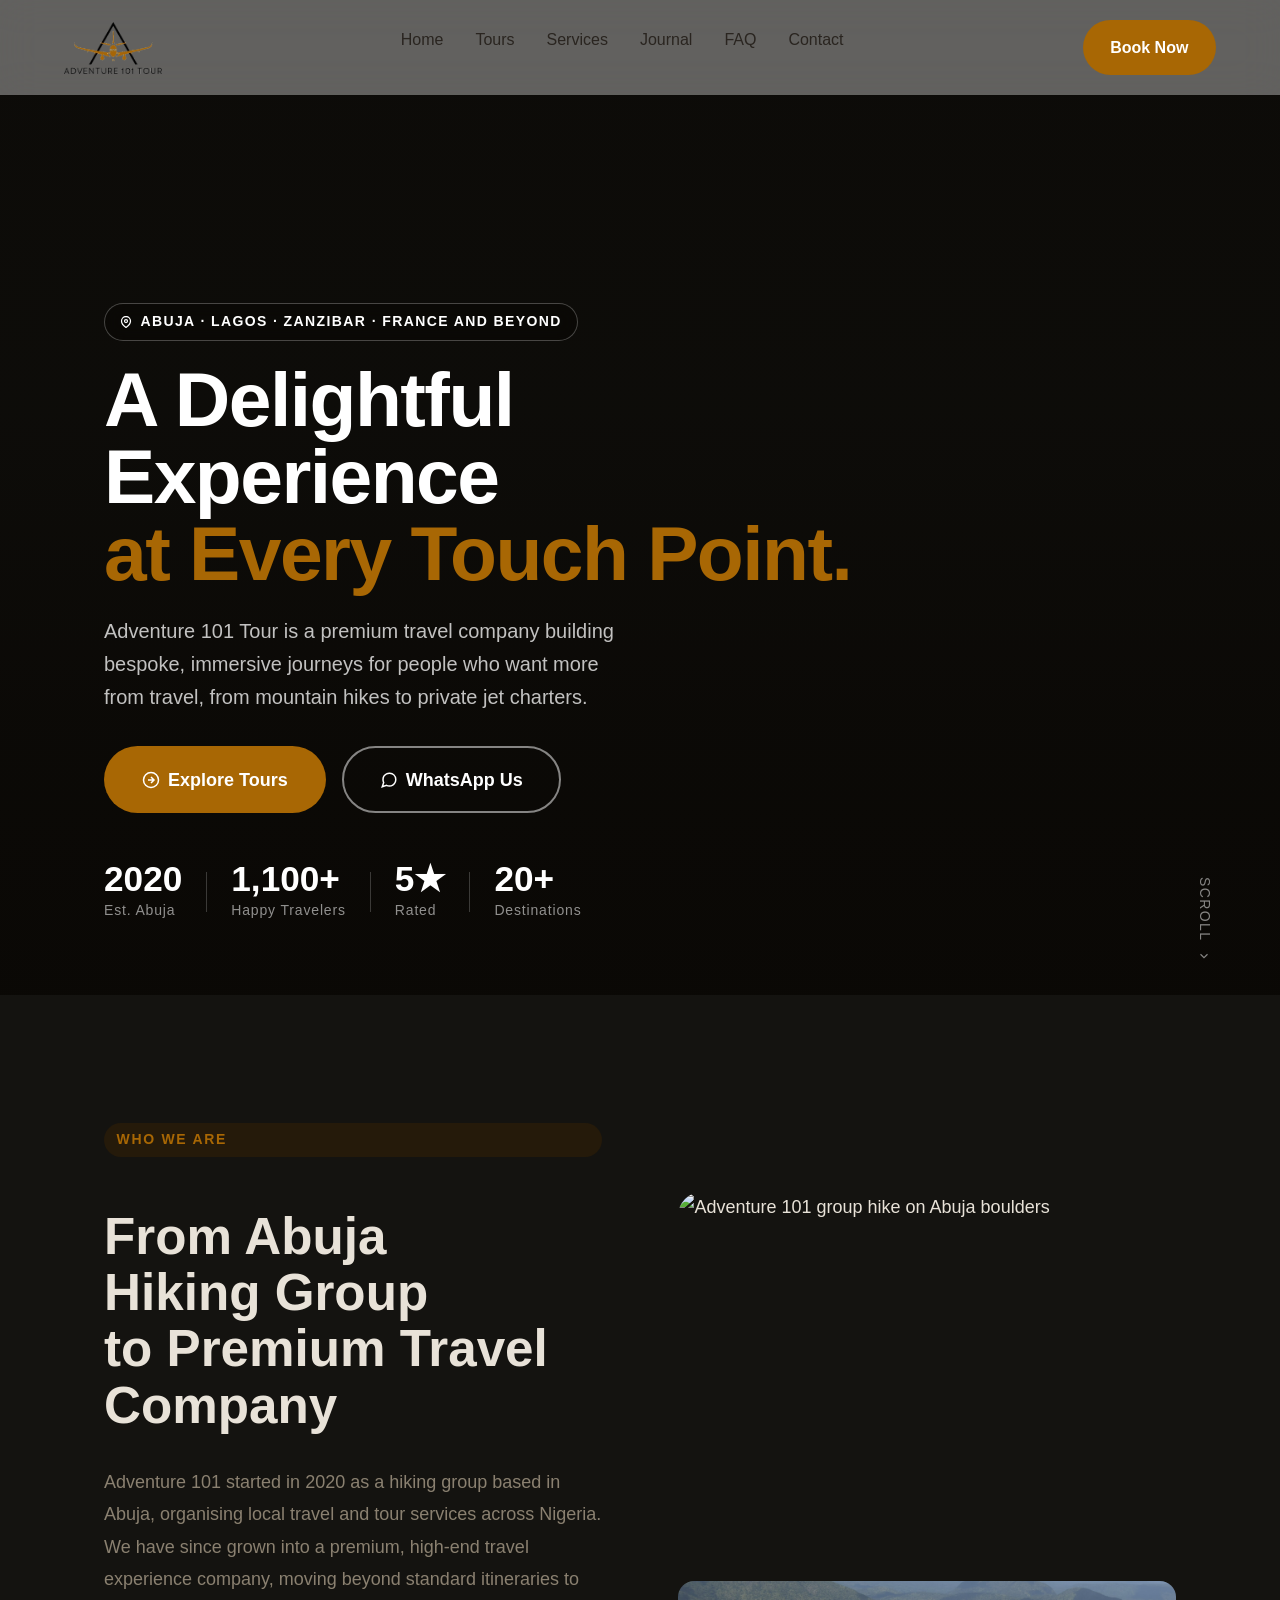
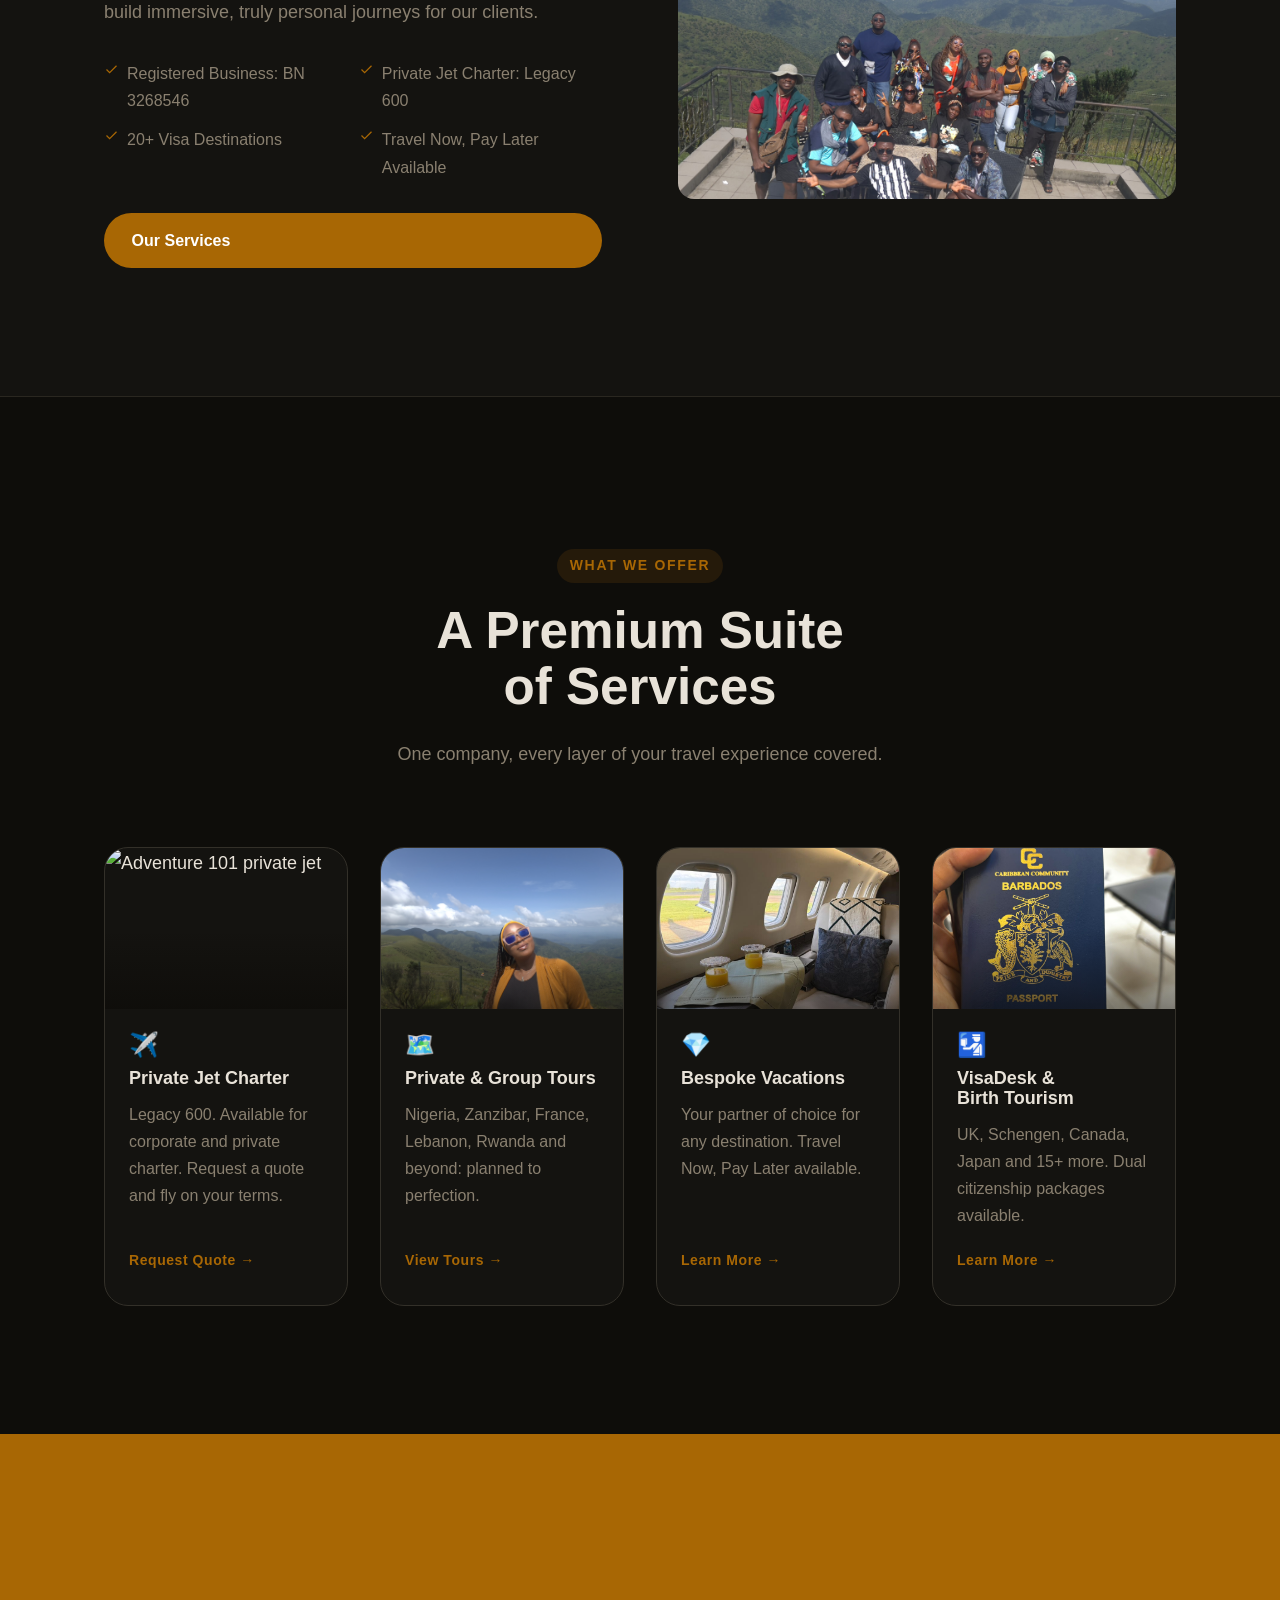
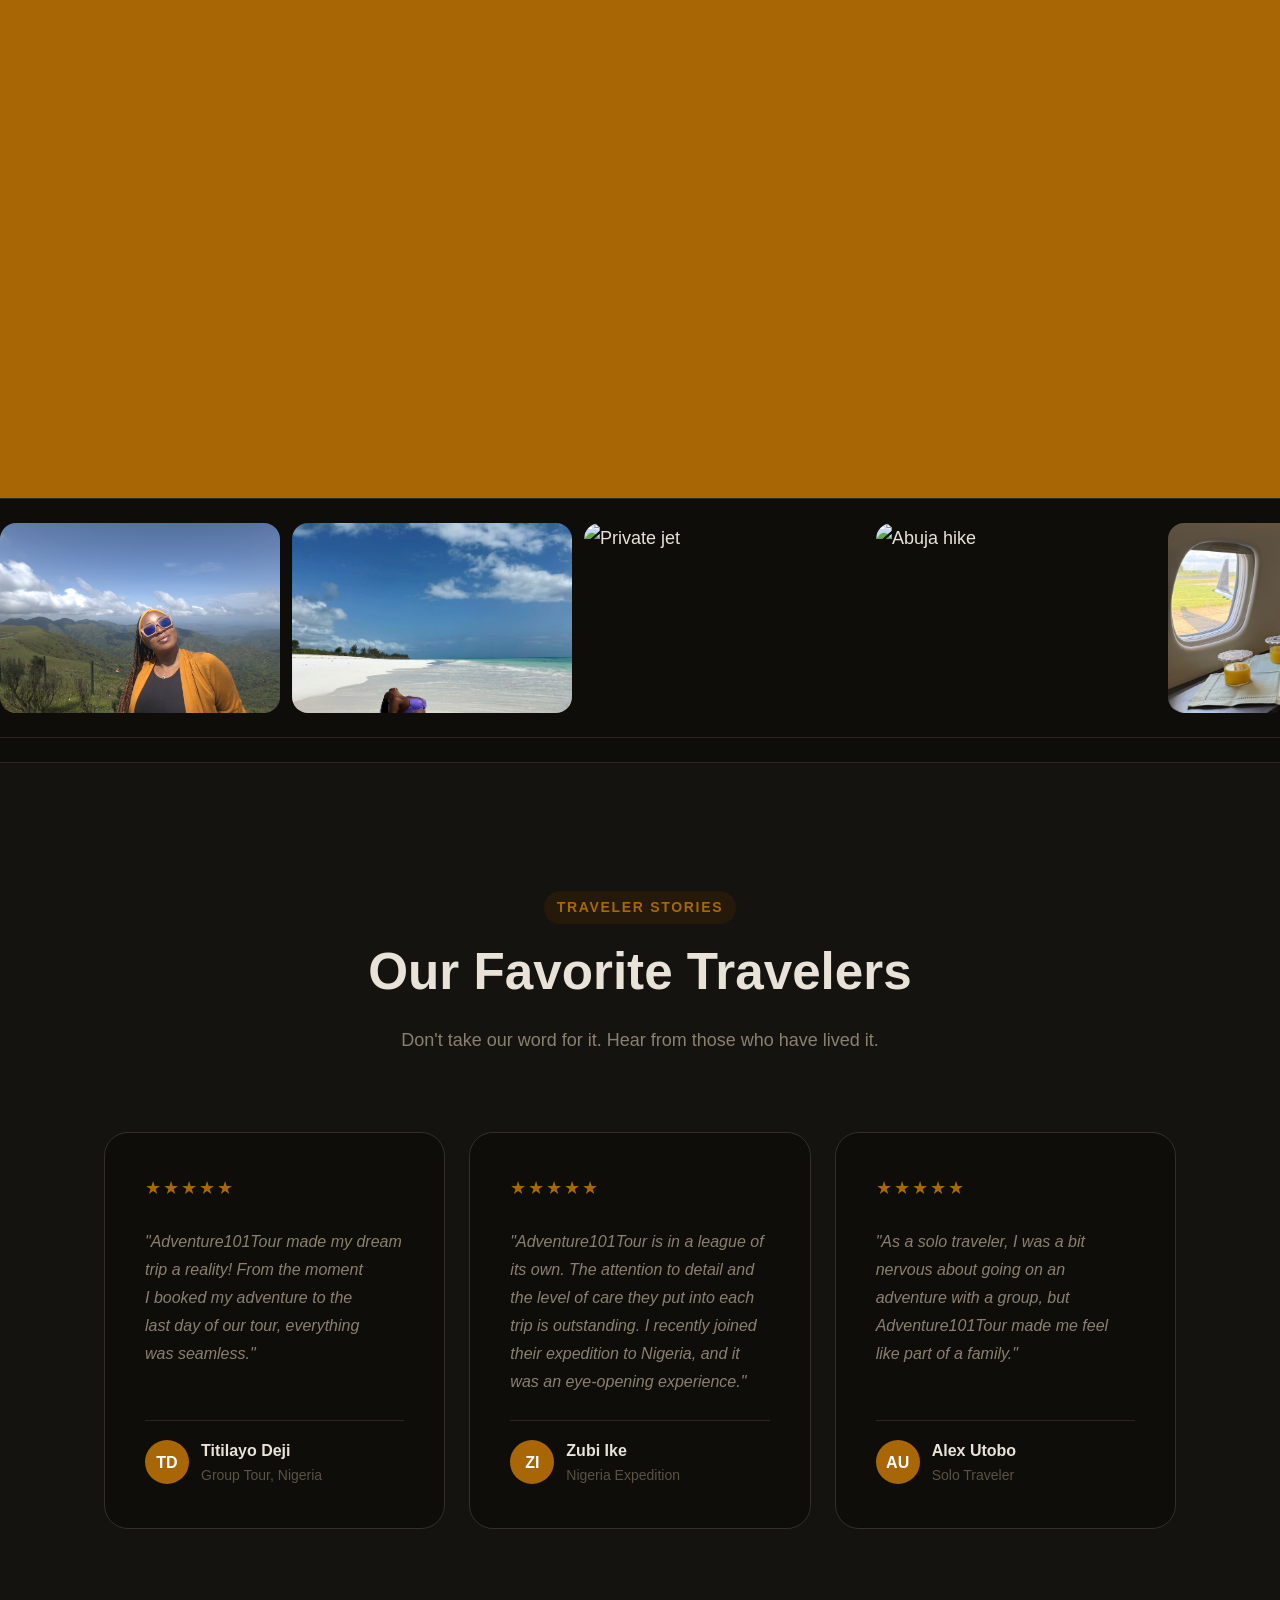
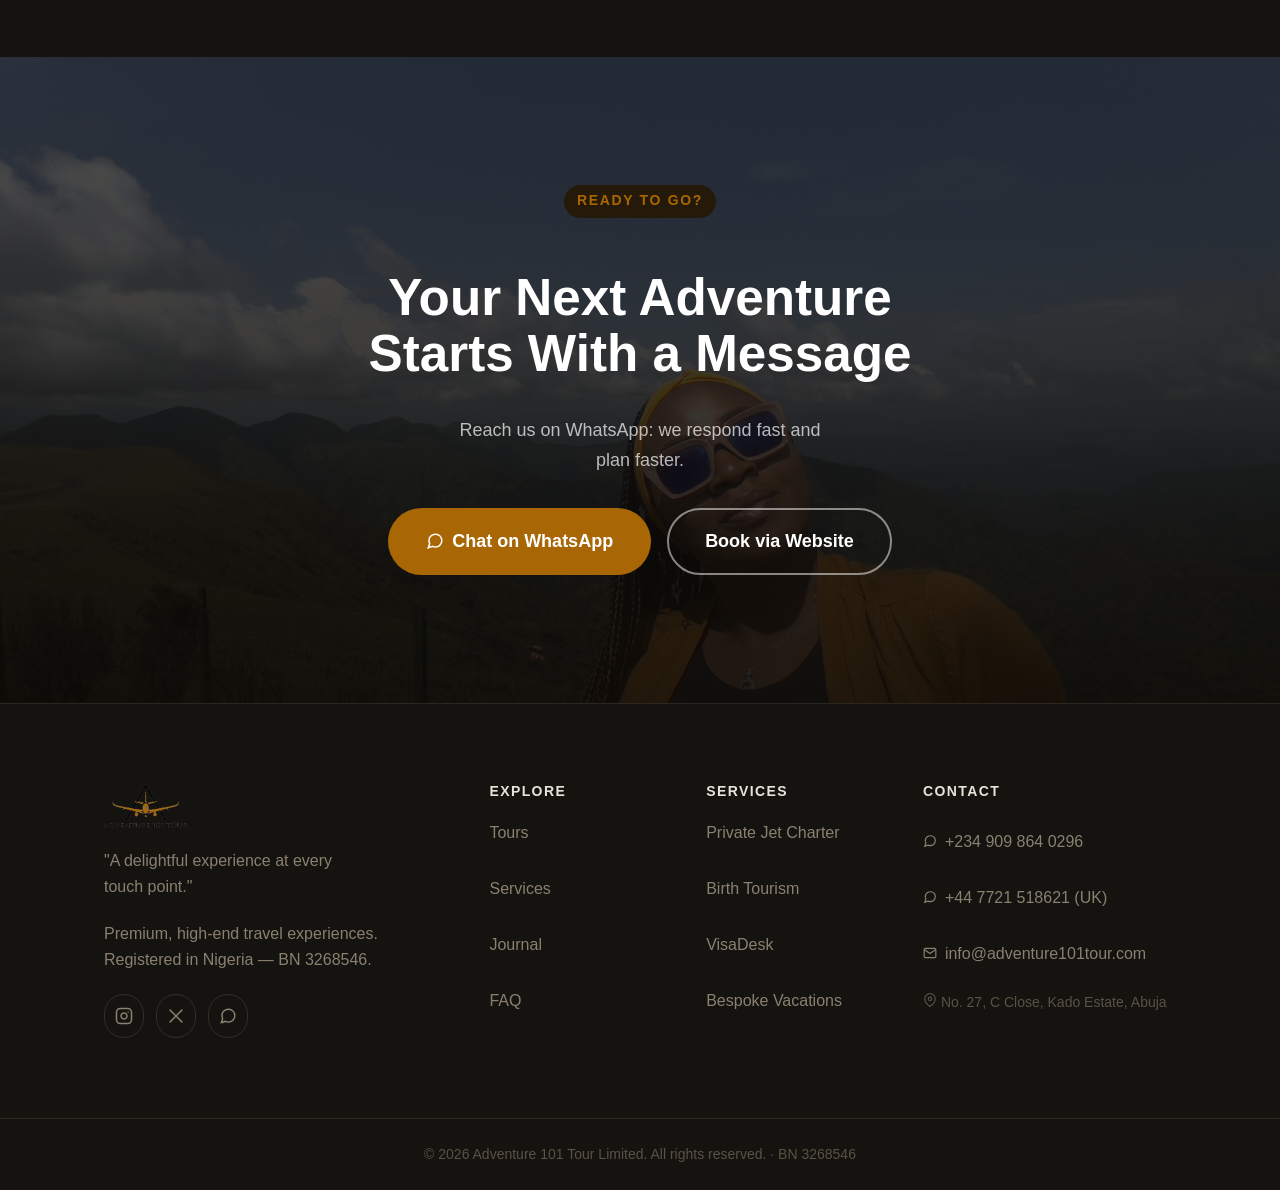
==== commit 28a1162b: "refactor: full CSS rewrite from scratch, services copy update, hamburger z-index fix - home.css: del" ====
--- a/index.html
+++ b/index.html
@@ -70,7 +70,7 @@
           <p>Adventure 101 started in 2020 as a hiking group based in Abuja, organising local travel and tour services across Nigeria. We have since grown into a premium, high-end travel experience company, moving beyond standard itineraries to build immersive, truly personal journeys for our clients.</p>
           <div class="about-strip__values">
             <div class="value-chip"><svg width="15" height="15" viewBox="0 0 24 24" fill="none" stroke="currentColor" stroke-width="2"><polyline points="20 6 9 17 4 12"/></svg> Registered Business: BN 3268546</div>
-            <div class="value-chip"><svg width="15" height="15" viewBox="0 0 24 24" fill="none" stroke="currentColor" stroke-width="2"><polyline points="20 6 9 17 4 12"/></svg> Private Jet Fleet: Legacy 600 &amp; Gulfstream 550</div>
+            <div class="value-chip"><svg width="15" height="15" viewBox="0 0 24 24" fill="none" stroke="currentColor" stroke-width="2"><polyline points="20 6 9 17 4 12"/></svg> Private Jet Charter: Legacy 600</div>
             <div class="value-chip"><svg width="15" height="15" viewBox="0 0 24 24" fill="none" stroke="currentColor" stroke-width="2"><polyline points="20 6 9 17 4 12"/></svg> 20+ Visa Destinations</div>
             <div class="value-chip"><svg width="15" height="15" viewBox="0 0 24 24" fill="none" stroke="currentColor" stroke-width="2"><polyline points="20 6 9 17 4 12"/></svg> Travel Now, Pay Later Available</div>
           </div>
@@ -105,7 +105,7 @@
             <div class="service-tile__body">
               <span class="service-tile__icon">&#x2708;&#xFE0F;</span>
               <h3>Private Jet Charter</h3>
-              <p>Legacy 600 and Gulfstream 550. Request a quote and fly on your own terms.</p>
+              <p>Legacy 600. Available for corporate and private charter. Request a quote and fly on your terms.</p>
               <span class="service-tile__cta">Request Quote &rarr;</span>
             </div>
           </a>
--- a/css/style.css
+++ b/css/style.css
@@ -34,7 +34,7 @@
   --text-xl: clamp(1.5rem, 1.2rem + 1.25vw, 2.25rem);
   --text-2xl: clamp(2rem, 1.2rem + 2.5vw, 3.5rem);
   --text-3xl: clamp(2.5rem, 1rem + 4vw, 5rem);
-  --text-hero: clamp(3.2rem, 1rem + 6.5vw, 7rem);
+  --text-hero: clamp(2.5rem, 6vw, 5rem);
 
   --space-1: 0.25rem;
   --space-2: 0.5rem;
@@ -103,6 +103,7 @@
 p, li { text-wrap: pretty; max-width: 60ch; }
 a { color: inherit; text-decoration: none; }
 button { cursor: pointer; background: none; border: none; }
+a, button { min-height: 44px; }
 ul[role='list'], ol[role='list'] { list-style: none; }
 ::selection { background: rgba(168, 103, 4, 0.25); color: var(--color-text); }
 :focus-visible { outline: 2px solid var(--color-primary); outline-offset: 3px; border-radius: var(--radius-sm); }
@@ -122,7 +123,8 @@
   padding-inline: clamp(var(--space-5), 5vw, var(--space-16));
 }
 .section {
-  padding-block: clamp(var(--space-20), 10vw, var(--space-32));
+  padding-block: clamp(4rem, 12vw, 8rem);
+  margin-top: var(--space-6);
 }
 
 /* ─── TYPOGRAPHY UTILITIES ─── */
@@ -240,6 +242,7 @@
   -webkit-backdrop-filter: blur(20px);
   box-shadow: 0 1px 0 rgba(0, 0, 0, 0.06);
   transition: box-shadow 300ms ease;
+  overflow: visible;
 }
 
 /* On scroll: only deepen the shadow — background stays the same */
@@ -338,18 +341,22 @@
 .nav__mobile {
   display: none;
   flex-direction: column;
-  gap: var(--space-5);
-  padding: var(--space-6) clamp(var(--space-5), 5vw, var(--space-16));
+  gap: var(--space-6);
+  padding: var(--space-8) clamp(var(--space-5), 5vw, var(--space-16));
   border-top: 1px solid rgba(0, 0, 0, 0.07);
   background: rgba(255, 255, 255, 0.96);
   backdrop-filter: blur(20px);
   -webkit-backdrop-filter: blur(20px);
+  z-index: 200;
 }
 .nav__mobile a {
-  font-size: var(--text-base);
+  font-size: 1.1rem;
   font-weight: 500;
   color: #1a1815;
-  padding: var(--space-2) 0;
+  padding: 0.8rem 0;
+  min-height: 44px;
+  display: flex;
+  align-items: center;
   border-bottom: 1px solid rgba(0, 0, 0, 0.07);
   touch-action: manipulation;
 }
@@ -366,6 +373,7 @@
 /* ─── HERO (video) ─── */
 .hero {
   position: relative;
+  z-index: 1;
   min-height: 100dvh;
   display: flex;
   align-items: flex-end;
@@ -397,10 +405,10 @@
   inset: 0;
   background: linear-gradient(
     to bottom,
-    rgba(10, 8, 5, 0.2) 0%,
-    rgba(10, 8, 5, 0.1) 35%,
-    rgba(10, 8, 5, 0.65) 72%,
-    rgba(10, 8, 5, 0.93) 100%
+    rgba(10, 8, 5, 0.35) 0%,
+    rgba(10, 8, 5, 0.2) 35%,
+    rgba(10, 8, 5, 0.75) 72%,
+    rgba(10, 8, 5, 0.95) 100%
   );
 }
 
@@ -467,6 +475,7 @@
   align-items: center;
   gap: var(--space-6);
   flex-wrap: wrap;
+  margin-top: var(--space-8);
 }
 .hero__stat { text-align: left; }
 .hero__stat-num {
@@ -881,10 +890,10 @@
   background: var(--color-bg);
   border: 1px solid var(--color-border);
   border-radius: var(--radius-xl);
-  padding: var(--space-8);
+  padding: var(--space-10);
   display: flex;
   flex-direction: column;
-  gap: var(--space-5);
+  gap: var(--space-6);
   transition: box-shadow var(--transition), transform var(--transition), border-color var(--transition);
 }
 .testimonial-card:hover {
@@ -962,7 +971,7 @@
   display: flex;
   flex-direction: column;
   align-items: center;
-  gap: var(--space-6);
+  gap: var(--space-8);
 }
 .contact-cta__content h2 {
   font-size: var(--text-2xl);
@@ -998,7 +1007,7 @@
 .footer__inner {
   display: grid;
   grid-template-columns: 2fr 1fr 1fr 1.5fr;
-  gap: var(--space-10);
+  gap: var(--space-12);
   padding-block: var(--space-20);
 }
 @media (max-width: 900px) {
--- a/css/home.css
+++ b/css/home.css
@@ -1,31 +1,49 @@
 /* ══════════════════════════════════════════════════════════════
-   HOME PAGE — Additional styles
+   HOME PAGE — Additional styles (index.html only)
+   All spacing uses tokens from style.css :root
    ══════════════════════════════════════════════════════════════ */
 
 /* ─── ABOUT STRIP ─── */
 .about-strip {
-  padding-block: clamp(var(--space-20), 10vw, var(--space-32));
+  padding-block: clamp(5rem, 12vw, 8rem);
   background: var(--color-surface);
   border-bottom: 1px solid var(--color-divider);
 }
+
 .about-strip__inner {
   display: grid;
   grid-template-columns: 1fr 1fr;
   gap: clamp(var(--space-10), 6vw, var(--space-20));
   align-items: center;
 }
-@media (max-width: 800px) { .about-strip__inner { grid-template-columns: 1fr; } }
-
-.about-strip__text { display: flex; flex-direction: column; gap: var(--space-6); }
+
+@media (max-width: 800px) {
+  .about-strip__inner { grid-template-columns: 1fr; }
+}
+
+.about-strip__text {
+  display: flex;
+  flex-direction: column;
+  gap: var(--space-8);
+}
+
 .about-strip__text h2 { font-size: var(--text-2xl); }
-.about-strip__text p { color: var(--color-text-muted); line-height: 1.75; max-width: 60ch; }
+
+.about-strip__text p {
+  color: var(--color-text-muted);
+  line-height: 1.8;
+  max-width: 60ch;
+}
 
 .about-strip__values {
   display: grid;
   grid-template-columns: 1fr 1fr;
   gap: var(--space-3);
 }
-@media (max-width: 500px) { .about-strip__values { grid-template-columns: 1fr; } }
+
+@media (max-width: 500px) {
+  .about-strip__values { grid-template-columns: 1fr; }
+}
 
 .value-chip {
   display: flex;
@@ -35,20 +53,32 @@
   color: var(--color-text-muted);
   font-weight: 500;
 }
-.value-chip svg { color: var(--color-primary); flex-shrink: 0; margin-top: 2px; }
+
+.value-chip svg {
+  color: var(--color-primary);
+  flex-shrink: 0;
+  margin-top: 2px;
+}
 
 .about-strip__images {
-  position: relative;
   display: grid;
   grid-template-columns: 1fr;
   gap: var(--space-4);
 }
+
 .about-strip__img-main {
   border-radius: var(--radius-xl);
   overflow: hidden;
   aspect-ratio: 4/3;
 }
-.about-strip__img-main img { width: 100%; height: 100%; object-fit: cover; transition: transform 0.6s var(--ease-out); }
+
+.about-strip__img-main img {
+  width: 100%;
+  height: 100%;
+  object-fit: cover;
+  transition: transform 0.6s var(--ease-out);
+}
+
 .about-strip__img-main:hover img { transform: scale(1.04); }
 
 .about-strip__img-accent {
@@ -56,7 +86,15 @@
   overflow: hidden;
   aspect-ratio: 16/7;
 }
-.about-strip__img-accent img { width: 100%; height: 100%; object-fit: cover; object-position: center 30%; transition: transform 0.6s var(--ease-out); }
+
+.about-strip__img-accent img {
+  width: 100%;
+  height: 100%;
+  object-fit: cover;
+  object-position: center 30%;
+  transition: transform 0.6s var(--ease-out);
+}
+
 .about-strip__img-accent:hover img { transform: scale(1.04); }
 
 /* ─── SERVICES OVERVIEW ─── */
@@ -67,8 +105,9 @@
   grid-template-columns: repeat(4, 1fr);
   gap: var(--space-8);
 }
+
 @media (max-width: 1100px) { .services-grid { grid-template-columns: repeat(2, 1fr); } }
-@media (max-width: 580px) { .services-grid { grid-template-columns: 1fr; } }
+@media (max-width: 700px) { .services-grid { grid-template-columns: 1fr; } }
 
 .service-tile {
   display: flex;
@@ -82,6 +121,7 @@
   transition: transform var(--transition), box-shadow var(--transition), border-color var(--transition);
   cursor: pointer;
 }
+
 .service-tile:hover {
   transform: translateY(-6px);
   box-shadow: var(--shadow-xl);
@@ -93,14 +133,19 @@
   aspect-ratio: 3/2;
   overflow: hidden;
 }
+
 .service-tile__img img {
-  width: 100%; height: 100%; object-fit: cover;
+  width: 100%;
+  height: 100%;
+  object-fit: cover;
   transition: transform 0.5s var(--ease-out);
 }
+
 .service-tile:hover .service-tile__img img { transform: scale(1.07); }
 
 .service-tile__overlay {
-  position: absolute; inset: 0;
+  position: absolute;
+  inset: 0;
   background: linear-gradient(to bottom, transparent 50%, rgba(10,8,5,0.5) 100%);
 }
 
@@ -111,9 +156,19 @@
   gap: var(--space-3);
   flex: 1;
 }
+
 .service-tile__icon { font-size: 1.5rem; line-height: 1; }
+
 .service-tile__body h3 { font-size: var(--text-base); font-weight: 700; }
-.service-tile__body p { font-size: var(--text-sm); color: var(--color-text-muted); line-height: 1.7; flex: 1; max-width: none; }
+
+.service-tile__body p {
+  font-size: var(--text-sm);
+  color: var(--color-text-muted);
+  line-height: 1.7;
+  flex: 1;
+  max-width: none;
+}
+
 .service-tile__cta {
   font-size: var(--text-xs);
   font-weight: 700;
@@ -125,15 +180,19 @@
 /* ─── UPCOMING TOUR BANNER ─── */
 .upcoming-banner {
   background: var(--color-primary);
-  padding-block: clamp(var(--space-20), 8vw, var(--space-32));
-}
+  padding-block: clamp(5rem, 12vw, 8rem);
+}
+
 .upcoming-banner__inner {
   display: grid;
   grid-template-columns: 1fr 1fr;
   gap: clamp(var(--space-8), 5vw, var(--space-16));
   align-items: center;
 }
-@media (max-width: 800px) { .upcoming-banner__inner { grid-template-columns: 1fr; } }
+
+@media (max-width: 800px) {
+  .upcoming-banner__inner { grid-template-columns: 1fr; }
+}
 
 .upcoming-badge {
   display: inline-block;
@@ -154,10 +213,11 @@
   margin-bottom: var(--space-6);
   line-height: 1.1;
 }
+
 .upcoming-banner__left p {
   color: rgba(255,255,255,0.8);
   font-size: var(--text-base);
-  line-height: 1.7;
+  line-height: 1.8;
   margin-bottom: var(--space-5);
   max-width: none;
 }
@@ -168,6 +228,7 @@
   flex-wrap: wrap;
   margin-bottom: var(--space-6);
 }
+
 .upcoming-banner__meta span {
   display: flex;
   align-items: center;
@@ -176,12 +237,14 @@
   color: rgba(255,255,255,0.75);
   font-weight: 500;
 }
+
 .upcoming-banner__meta svg { flex-shrink: 0; }
 
 .upcoming-banner .btn--hero {
   background: #fff;
   color: var(--color-primary);
 }
+
 .upcoming-banner .btn--hero:hover {
   background: rgba(255,255,255,0.92);
   box-shadow: 0 12px 32px rgba(0,0,0,0.2);
@@ -197,11 +260,13 @@
   padding: var(--space-8);
   border: 1px solid rgba(255,255,255,0.15);
 }
+
 .country-stop {
   display: flex;
   align-items: center;
   gap: var(--space-4);
 }
+
 .country-stop__dot {
   width: 14px;
   height: 14px;
@@ -210,18 +275,21 @@
   flex-shrink: 0;
   box-shadow: 0 0 0 4px rgba(255,255,255,0.2);
 }
+
 .country-stop div strong {
   display: block;
   color: #fff;
   font-size: var(--text-base);
   font-weight: 700;
 }
+
 .country-stop div span {
   display: block;
   color: rgba(255,255,255,0.65);
   font-size: var(--text-xs);
   margin-top: 2px;
 }
+
 .country-stop__line {
   width: 2px;
   height: 36px;
@@ -237,13 +305,16 @@
   border-top: 1px solid var(--color-divider);
   border-bottom: 1px solid var(--color-divider);
 }
+
 .gallery-strip__track {
   display: flex;
   gap: var(--space-3);
   animation: gallery-scroll 30s linear infinite;
   width: max-content;
 }
+
 .gallery-strip__track:hover { animation-play-state: paused; }
+
 .gallery-strip__item {
   width: 280px;
   height: 190px;
@@ -251,10 +322,14 @@
   overflow: hidden;
   flex-shrink: 0;
 }
+
 .gallery-strip__item img {
-  width: 100%; height: 100%; object-fit: cover;
+  width: 100%;
+  height: 100%;
+  object-fit: cover;
   transition: transform 0.5s var(--ease-out);
 }
+
 .gallery-strip__item:hover img { transform: scale(1.06); }
 
 @keyframes gallery-scroll {
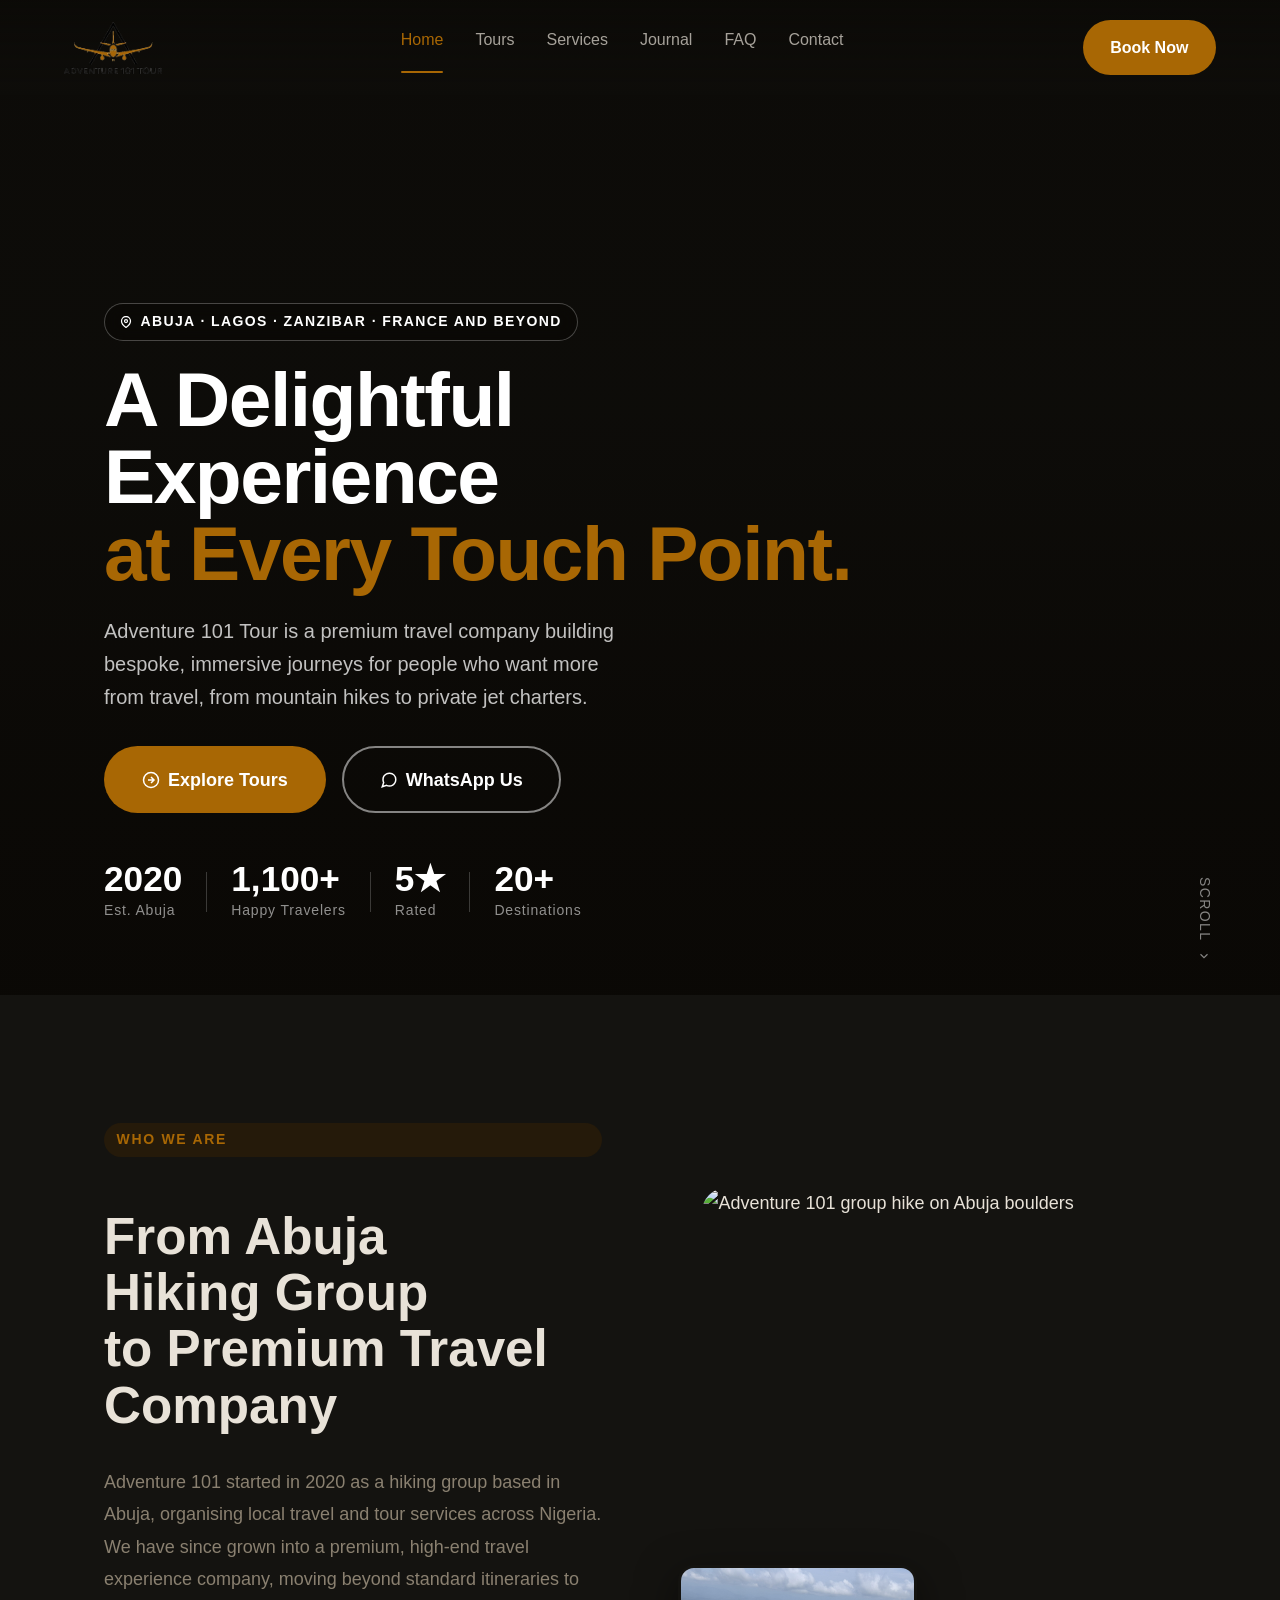
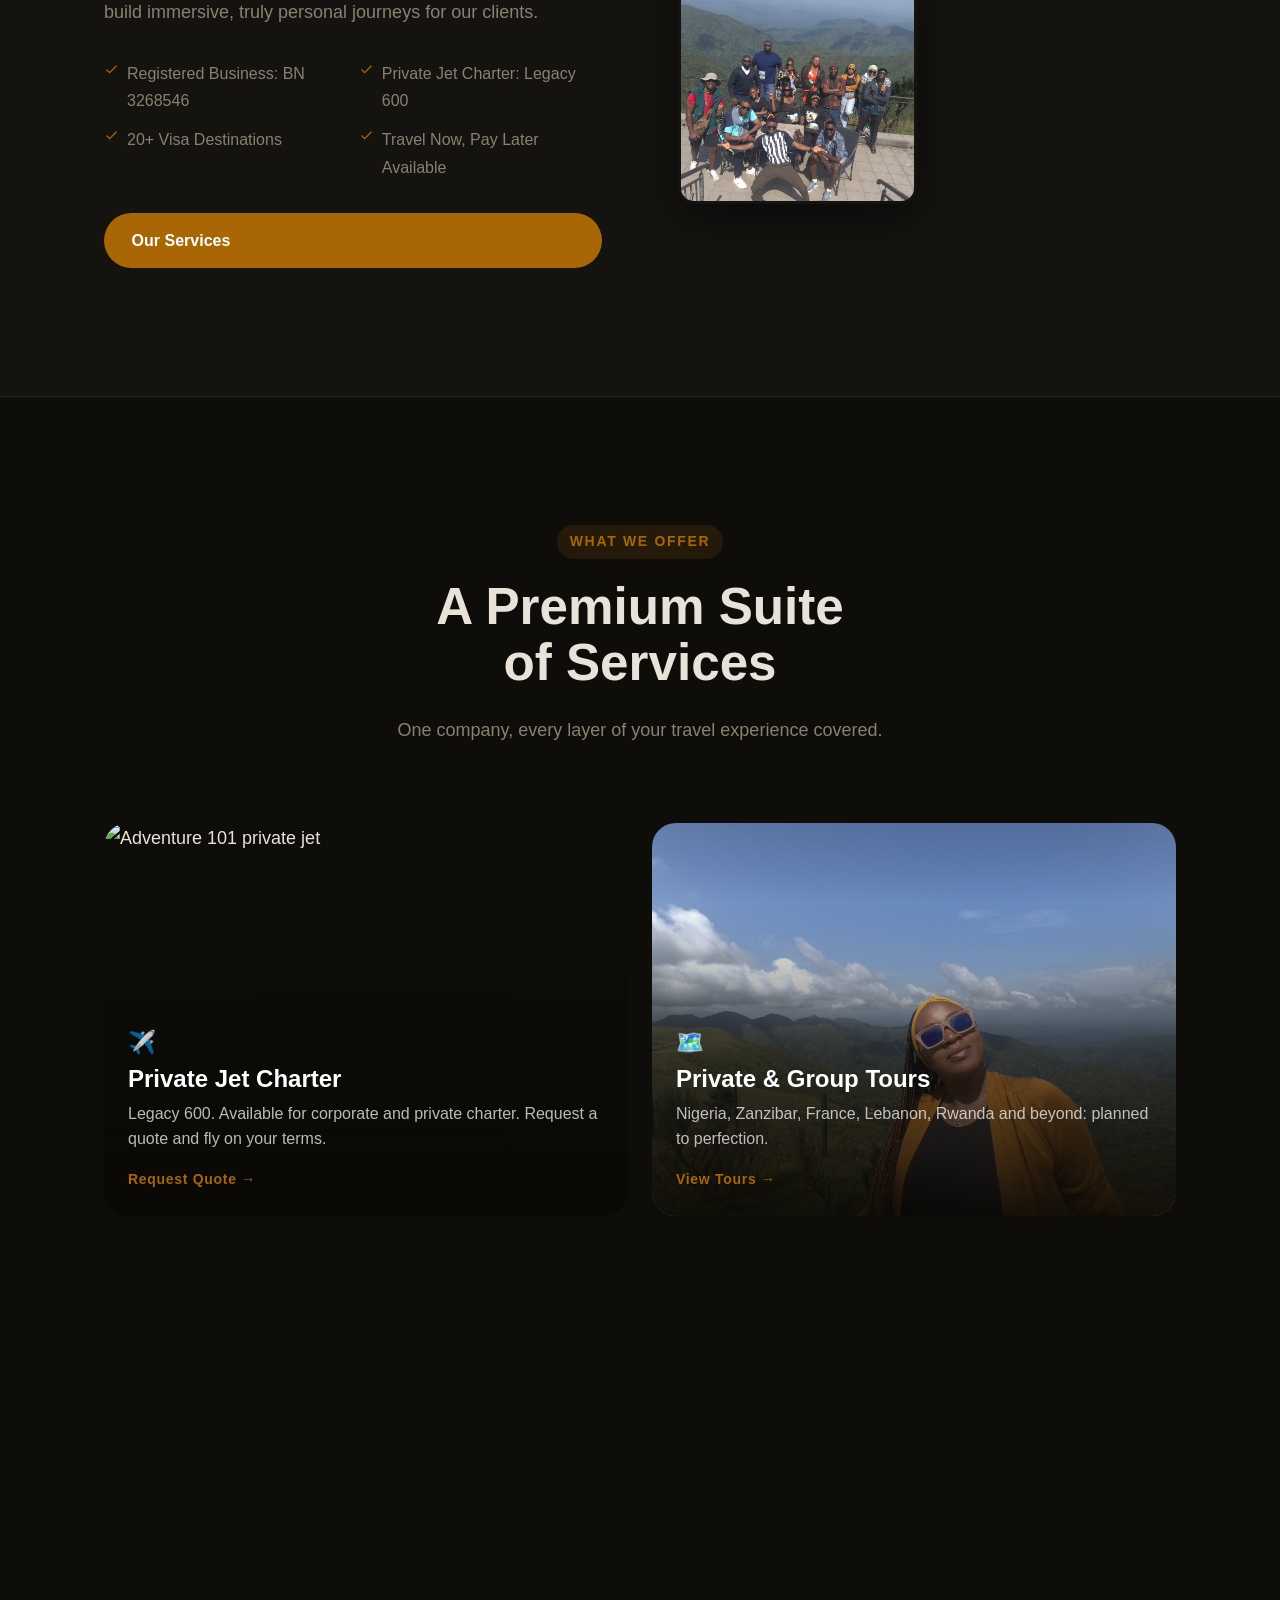
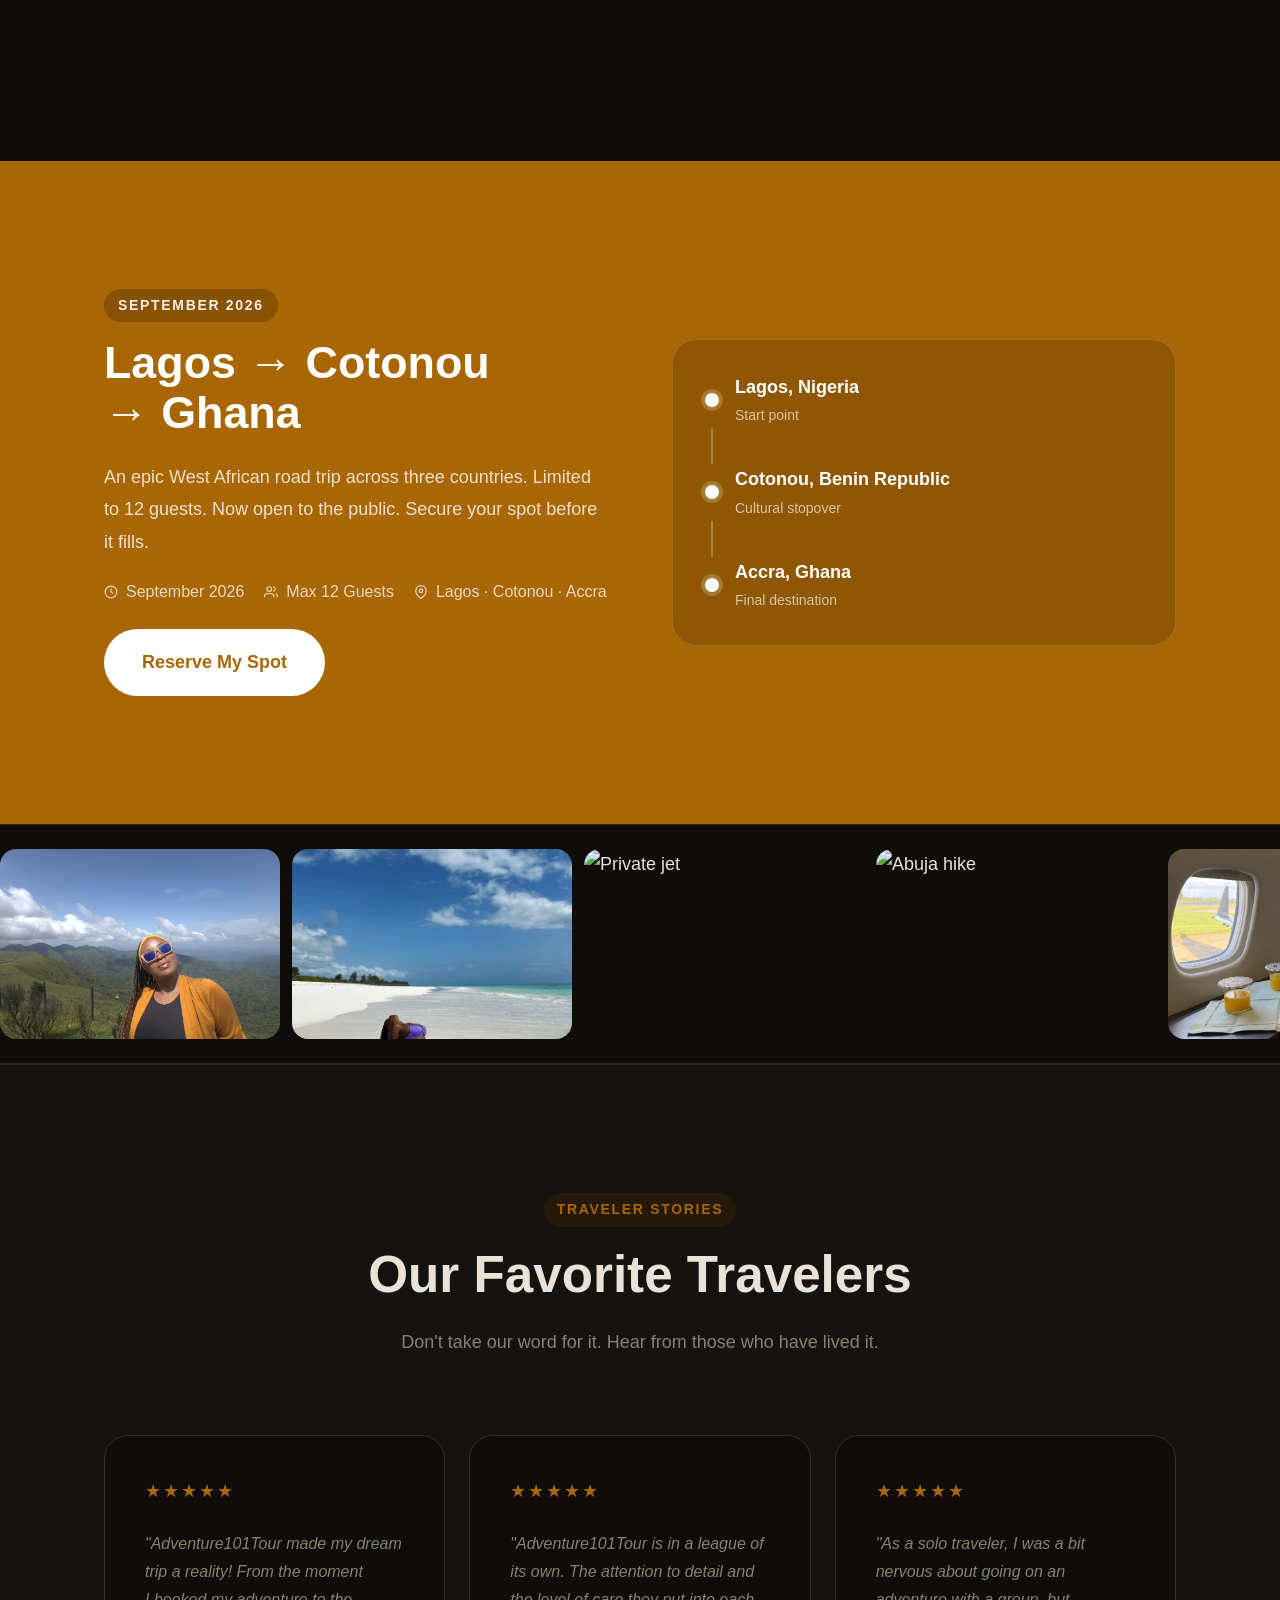
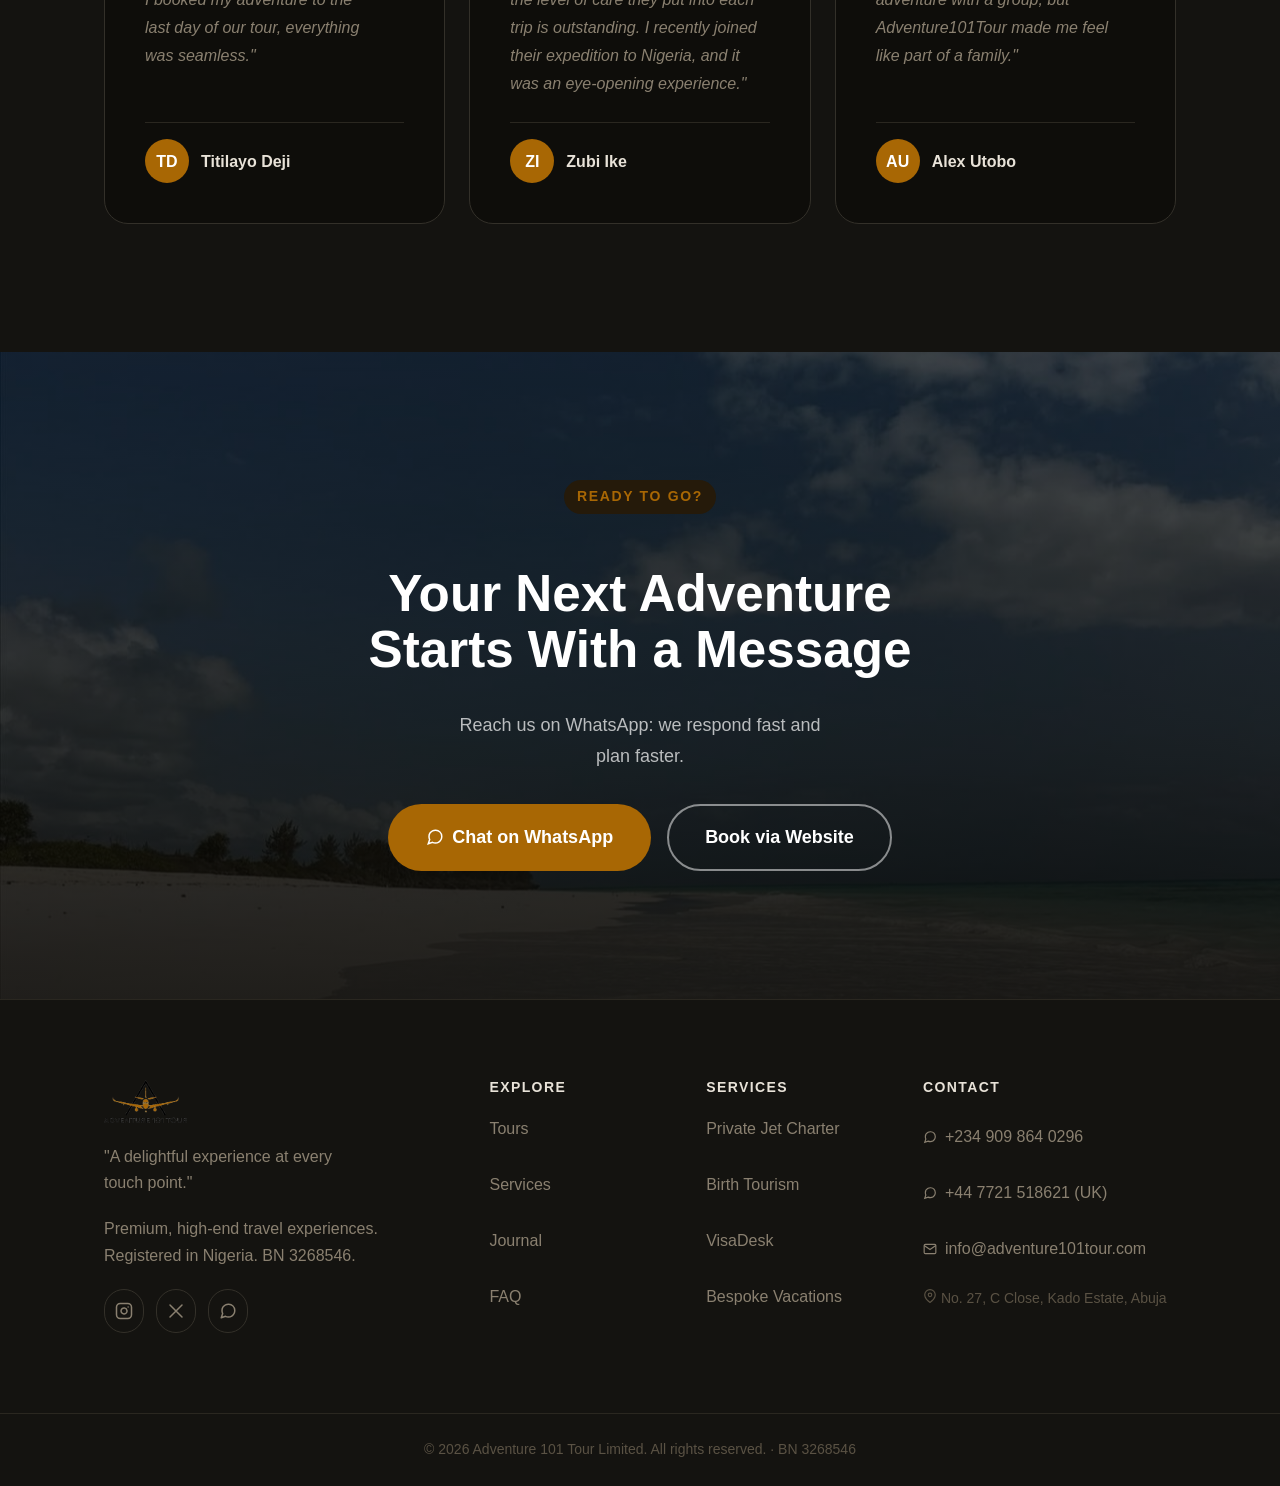
==== commit ead8463e: "feat(home): dark nav, full-screen mobile menu, scroll progress, slide reveals, single jetski hero vi" ====
--- a/index.html
+++ b/index.html
@@ -12,6 +12,7 @@
 </head>
 <body>
 
+  <div class="scroll-progress" id="scrollProgress"></div>
   <header class="nav" id="nav"></header>
 
   <main>
@@ -64,7 +65,7 @@
     <!-- ABOUT STRIP -->
     <section class="about-strip" id="about">
       <div class="container about-strip__inner">
-        <div class="about-strip__text reveal">
+        <div class="about-strip__text reveal slide-left">
           <span class="label">Who We Are</span>
           <h2>From Abuja Hiking Group<br />to Premium Travel Company</h2>
           <p>Adventure 101 started in 2020 as a hiking group based in Abuja, organising local travel and tour services across Nigeria. We have since grown into a premium, high-end travel experience company, moving beyond standard itineraries to build immersive, truly personal journeys for our clients.</p>
@@ -76,7 +77,7 @@
           </div>
           <a href="services.html" class="btn btn--primary">Our Services</a>
         </div>
-        <div class="about-strip__images reveal" style="--reveal-delay:0.15s">
+        <div class="about-strip__images reveal slide-right" style="--reveal-delay:0.15s">
           <div class="about-strip__img-main">
             <img src="images/hike_abuja.jpg" alt="Adventure 101 group hike on Abuja boulders" loading="lazy" />
           </div>
@@ -230,7 +231,7 @@
             <p>"Adventure101Tour made my dream trip a reality! From the moment I booked my adventure to the last day of our tour, everything was seamless."</p>
             <footer class="testimonial-card__author">
               <div class="testimonial-card__avatar">TD</div>
-              <div><strong>Titilayo Deji</strong><span>Group Tour, Nigeria</span></div>
+              <div><strong>Titilayo Deji</strong></div>
             </footer>
           </blockquote>
           <blockquote class="testimonial-card reveal" style="--reveal-delay:0.1s">
@@ -238,7 +239,7 @@
             <p>"Adventure101Tour is in a league of its own. The attention to detail and the level of care they put into each trip is outstanding. I recently joined their expedition to Nigeria, and it was an eye-opening experience."</p>
             <footer class="testimonial-card__author">
               <div class="testimonial-card__avatar">ZI</div>
-              <div><strong>Zubi Ike</strong><span>Nigeria Expedition</span></div>
+              <div><strong>Zubi Ike</strong></div>
             </footer>
           </blockquote>
           <blockquote class="testimonial-card reveal" style="--reveal-delay:0.2s">
@@ -246,7 +247,7 @@
             <p>"As a solo traveler, I was a bit nervous about going on an adventure with a group, but Adventure101Tour made me feel like part of a family."</p>
             <footer class="testimonial-card__author">
               <div class="testimonial-card__avatar">AU</div>
-              <div><strong>Alex Utobo</strong><span>Solo Traveler</span></div>
+              <div><strong>Alex Utobo</strong></div>
             </footer>
           </blockquote>
         </div>
@@ -256,7 +257,7 @@
     <!-- CONTACT CTA -->
     <section class="contact-cta">
       <div class="contact-cta__bg">
-        <img src="images/obudu1_converted.jpg" alt="Adventure landscape" loading="lazy" style="object-position: center 35%;" />
+        <img src="images/zanzibar_real.png" alt="Zanzibar ocean view" loading="lazy" style="object-position: center 40%;" />
         <div class="contact-cta__overlay"></div>
       </div>
       <div class="container contact-cta__content">
@@ -280,36 +281,6 @@
   <script src="js/components.js"></script>
   <script src="js/main.js"></script>
 
-  <script>
-    // ─── Video crossfade (3 videos, round-robin) ───
-    (function () {
-      var videos = [
-        document.getElementById('heroVid1'),
-        document.getElementById('heroVid2'),
-        document.getElementById('heroVid3')
-      ];
-      if (!videos[0]) return;
-
-      var current = 0;
-
-      function crossfade() {
-        var prev = current;
-        current = (current + 1) % videos.length;
-        var incoming = videos[current];
-        var outgoing = videos[prev];
-
-        incoming.play();
-        incoming.classList.add('active');
-        outgoing.classList.remove('active');
-
-        // Reset outgoing after fade is complete
-        setTimeout(function () { outgoing.currentTime = 0; }, 1200);
-      }
-
-      // Crossfade every 14 seconds
-      setInterval(crossfade, 14000);
-    })();
-  </script>
 
 </body>
 </html>
--- a/css/style.css
+++ b/css/style.css
@@ -124,7 +124,6 @@
 }
 .section {
   padding-block: clamp(4rem, 12vw, 8rem);
-  margin-top: var(--space-6);
 }
 
 /* ─── TYPOGRAPHY UTILITIES ─── */
@@ -228,26 +227,25 @@
 
 /* ─── NAVIGATION ─── */
 
-/* Always white semi-transparent blur.
-   Logo has black triangle + black wordmark: reads clearly on white at all times.
-   body padding-top: var(--nav-height) ensures content starts below the bar — not underneath it. */
+/* Transparent gradient at top — dark when scrolled.
+   White logo elements read clearly on the dark background. */
 .nav {
   position: sticky;
   top: 0;
   left: 0;
   right: 0;
   z-index: 100;
-  background: rgba(255, 255, 255, 0.35);
+  background: linear-gradient(to bottom, rgba(10,8,5,0.55) 0%, transparent 100%);
+  transition: background 300ms ease, backdrop-filter 300ms ease, box-shadow 300ms ease;
+  overflow: visible;
+}
+
+/* On scroll: solid dark bar with blur */
+.nav.scrolled {
+  background: rgba(14,13,10,0.92);
   backdrop-filter: blur(20px);
   -webkit-backdrop-filter: blur(20px);
-  box-shadow: 0 1px 0 rgba(0, 0, 0, 0.06);
-  transition: box-shadow 300ms ease;
-  overflow: visible;
-}
-
-/* On scroll: only deepen the shadow — background stays the same */
-.nav.scrolled {
-  box-shadow: 0 1px 0 rgba(0, 0, 0, 0.10), 0 4px 16px rgba(0, 0, 0, 0.08);
+  box-shadow: 0 1px 0 rgba(255,255,255,0.06), 0 4px 20px rgba(0,0,0,0.4);
 }
 
 .nav__inner {
@@ -279,7 +277,7 @@
   height: 44px;
 }
 
-/* Nav links — always dark, readable on white background */
+/* Nav links — light text on dark/transparent nav */
 .nav__links {
   display: flex;
   gap: var(--space-8);
@@ -288,7 +286,7 @@
 .nav__links a {
   font-size: var(--text-sm);
   font-weight: 500;
-  color: #2a2520;
+  color: rgba(232,226,216,0.7);
   transition: color var(--transition);
   position: relative;
 }
@@ -303,7 +301,7 @@
   transition: width var(--transition);
   border-radius: var(--radius-full);
 }
-.nav__links a:hover { color: #0e0d0a; }
+.nav__links a:hover { color: #e8e2d8; }
 .nav__links a:hover::after { width: 100%; }
 .nav__links a.active { color: var(--color-primary); }
 .nav__links a.active::after { width: 100%; }
@@ -314,13 +312,13 @@
   gap: var(--space-3);
 }
 
-/* Burger — always dark, readable on white background */
+/* Burger — light on dark nav */
 .nav__burger {
   display: none;
   flex-direction: column;
   gap: 5px;
   padding: var(--space-2);
-  color: #1a1815;
+  color: rgba(232,226,216,0.85);
   touch-action: manipulation;
   -webkit-tap-highlight-color: transparent;
   cursor: pointer;
@@ -337,31 +335,40 @@
 .nav__burger[aria-expanded="true"] span:nth-child(2) { opacity: 0; }
 .nav__burger[aria-expanded="true"] span:nth-child(3) { transform: translateY(-7px) rotate(-45deg); }
 
-/* Mobile menu — white, dark text, consistent with nav */
+/* Mobile menu — full-screen dark overlay */
 .nav__mobile {
   display: none;
+  position: fixed;
+  inset: 0;
+  z-index: 200;
   flex-direction: column;
-  gap: var(--space-6);
-  padding: var(--space-8) clamp(var(--space-5), 5vw, var(--space-16));
-  border-top: 1px solid rgba(0, 0, 0, 0.07);
-  background: rgba(255, 255, 255, 0.96);
+  align-items: center;
+  justify-content: center;
+  gap: var(--space-8);
+  background: rgba(14,13,10,0.97);
   backdrop-filter: blur(20px);
   -webkit-backdrop-filter: blur(20px);
-  z-index: 200;
 }
 .nav__mobile a {
-  font-size: 1.1rem;
-  font-weight: 500;
-  color: #1a1815;
-  padding: 0.8rem 0;
+  font-family: var(--font-display);
+  font-size: clamp(1.5rem, 4vw, 2rem);
+  font-weight: 700;
+  color: rgba(232,226,216,0.85);
+  padding: var(--space-2) 0;
   min-height: 44px;
   display: flex;
   align-items: center;
-  border-bottom: 1px solid rgba(0, 0, 0, 0.07);
+  border-bottom: none;
   touch-action: manipulation;
-}
+  transition: color var(--transition);
+}
+.nav__mobile a:hover { color: #e8e2d8; }
 .nav__mobile a.active { color: var(--color-primary); }
-.nav__mobile a:last-child { border-bottom: none; }
+.nav__mobile .btn--primary {
+  margin-top: var(--space-4);
+  font-size: var(--text-base);
+  padding: 0.9em 2.5em;
+}
 .nav__mobile.open { display: flex; }
 
 @media (max-width: 768px) {
@@ -547,6 +554,26 @@
   transform: translateY(0);
 }
 
+/* Slide variants for x-axis reveal */
+.reveal.slide-left  { transform: translateX(-40px); }
+.reveal.slide-right { transform: translateX(40px); }
+.reveal.is-visible.slide-left,
+.reveal.is-visible.slide-right { transform: translateX(0); }
+
+/* ─── SCROLL PROGRESS ─── */
+.scroll-progress {
+  position: fixed;
+  top: 0;
+  left: 0;
+  right: 0;
+  height: 2px;
+  background: var(--color-primary);
+  transform: scaleX(0);
+  transform-origin: left;
+  z-index: 999;
+  pointer-events: none;
+}
+
 /* ─── TOURS ─── */
 .tours {
   background: var(--color-bg);
--- a/css/home.css
+++ b/css/home.css
@@ -61,33 +61,18 @@
 }
 
 .about-strip__images {
-  display: grid;
-  grid-template-columns: 1fr;
-  gap: var(--space-4);
+  position: relative;
+  padding-bottom: 1.5rem;
+  padding-left: 1.5rem;
 }
 
 .about-strip__img-main {
   border-radius: var(--radius-xl);
   overflow: hidden;
-  aspect-ratio: 4/3;
+  aspect-ratio: 4/5;
 }
 
 .about-strip__img-main img {
-  width: 100%;
-  height: 100%;
-  object-fit: cover;
-  transition: transform 0.6s var(--ease-out);
-}
-
-.about-strip__img-main:hover img { transform: scale(1.04); }
-
-.about-strip__img-accent {
-  border-radius: var(--radius-lg);
-  overflow: hidden;
-  aspect-ratio: 16/7;
-}
-
-.about-strip__img-accent img {
   width: 100%;
   height: 100%;
   object-fit: cover;
@@ -95,85 +80,101 @@
   transition: transform 0.6s var(--ease-out);
 }
 
-.about-strip__img-accent:hover img { transform: scale(1.04); }
+.about-strip__img-main:hover img { transform: scale(1.04); }
+
+.about-strip__img-accent {
+  position: absolute;
+  bottom: 0;
+  left: 0;
+  width: 48%;
+  aspect-ratio: 1;
+  border-radius: var(--radius-lg);
+  overflow: hidden;
+  border: 3px solid var(--color-surface);
+  box-shadow: var(--shadow-lg);
+}
+
+.about-strip__img-accent img {
+  width: 100%;
+  height: 100%;
+  object-fit: cover;
+  object-position: center 55%;
+}
 
 /* ─── SERVICES OVERVIEW ─── */
 .services-overview { background: var(--color-bg); }
 
 .services-grid {
   display: grid;
-  grid-template-columns: repeat(4, 1fr);
-  gap: var(--space-8);
-}
-
-@media (max-width: 1100px) { .services-grid { grid-template-columns: repeat(2, 1fr); } }
-@media (max-width: 700px) { .services-grid { grid-template-columns: 1fr; } }
+  grid-template-columns: repeat(2, 1fr);
+  gap: var(--space-6);
+}
+
+@media (max-width: 640px) { .services-grid { grid-template-columns: 1fr; } }
 
 .service-tile {
-  display: flex;
-  flex-direction: column;
+  position: relative;
   border-radius: var(--radius-xl);
   overflow: hidden;
-  background: var(--color-surface);
-  border: 1px solid var(--color-border);
+  aspect-ratio: 4/3;
   text-decoration: none;
   color: var(--color-text);
-  transition: transform var(--transition), box-shadow var(--transition), border-color var(--transition);
   cursor: pointer;
-}
-
-.service-tile:hover {
-  transform: translateY(-6px);
-  box-shadow: var(--shadow-xl);
-  border-color: var(--color-primary);
+  display: block;
 }
 
 .service-tile__img {
-  position: relative;
-  aspect-ratio: 3/2;
-  overflow: hidden;
+  position: absolute;
+  inset: 0;
+  aspect-ratio: unset;
 }
 
 .service-tile__img img {
   width: 100%;
   height: 100%;
   object-fit: cover;
-  transition: transform 0.5s var(--ease-out);
-}
-
-.service-tile:hover .service-tile__img img { transform: scale(1.07); }
+  transition: transform 0.7s var(--ease-out);
+}
+
+.service-tile:hover .service-tile__img img { transform: scale(1.06); }
 
 .service-tile__overlay {
   position: absolute;
   inset: 0;
-  background: linear-gradient(to bottom, transparent 50%, rgba(10,8,5,0.5) 100%);
+  background: linear-gradient(to bottom, transparent 20%, rgba(10,8,5,0.5) 55%, rgba(10,8,5,0.92) 100%);
 }
 
 .service-tile__body {
-  padding: var(--space-6) var(--space-6) var(--space-8);
+  position: absolute;
+  bottom: 0;
+  left: 0;
+  right: 0;
+  padding: var(--space-6);
   display: flex;
   flex-direction: column;
-  gap: var(--space-3);
-  flex: 1;
-}
-
-.service-tile__icon { font-size: 1.5rem; line-height: 1; }
-
-.service-tile__body h3 { font-size: var(--text-base); font-weight: 700; }
+  gap: var(--space-2);
+}
+
+.service-tile__icon { font-size: 1.4rem; line-height: 1; margin-bottom: var(--space-1); }
+
+.service-tile__body h3 { font-size: var(--text-lg); font-weight: 700; color: #fff; }
 
 .service-tile__body p {
   font-size: var(--text-sm);
-  color: var(--color-text-muted);
-  line-height: 1.7;
-  flex: 1;
+  color: rgba(255,255,255,0.72);
+  line-height: 1.6;
   max-width: none;
+  display: -webkit-box;
+  -webkit-line-clamp: 2;
+  -webkit-box-orient: vertical;
+  overflow: hidden;
 }
 
 .service-tile__cta {
   font-size: var(--text-xs);
   font-weight: 700;
   color: var(--color-primary);
-  letter-spacing: 0.04em;
+  letter-spacing: 0.05em;
   margin-top: var(--space-2);
 }
 
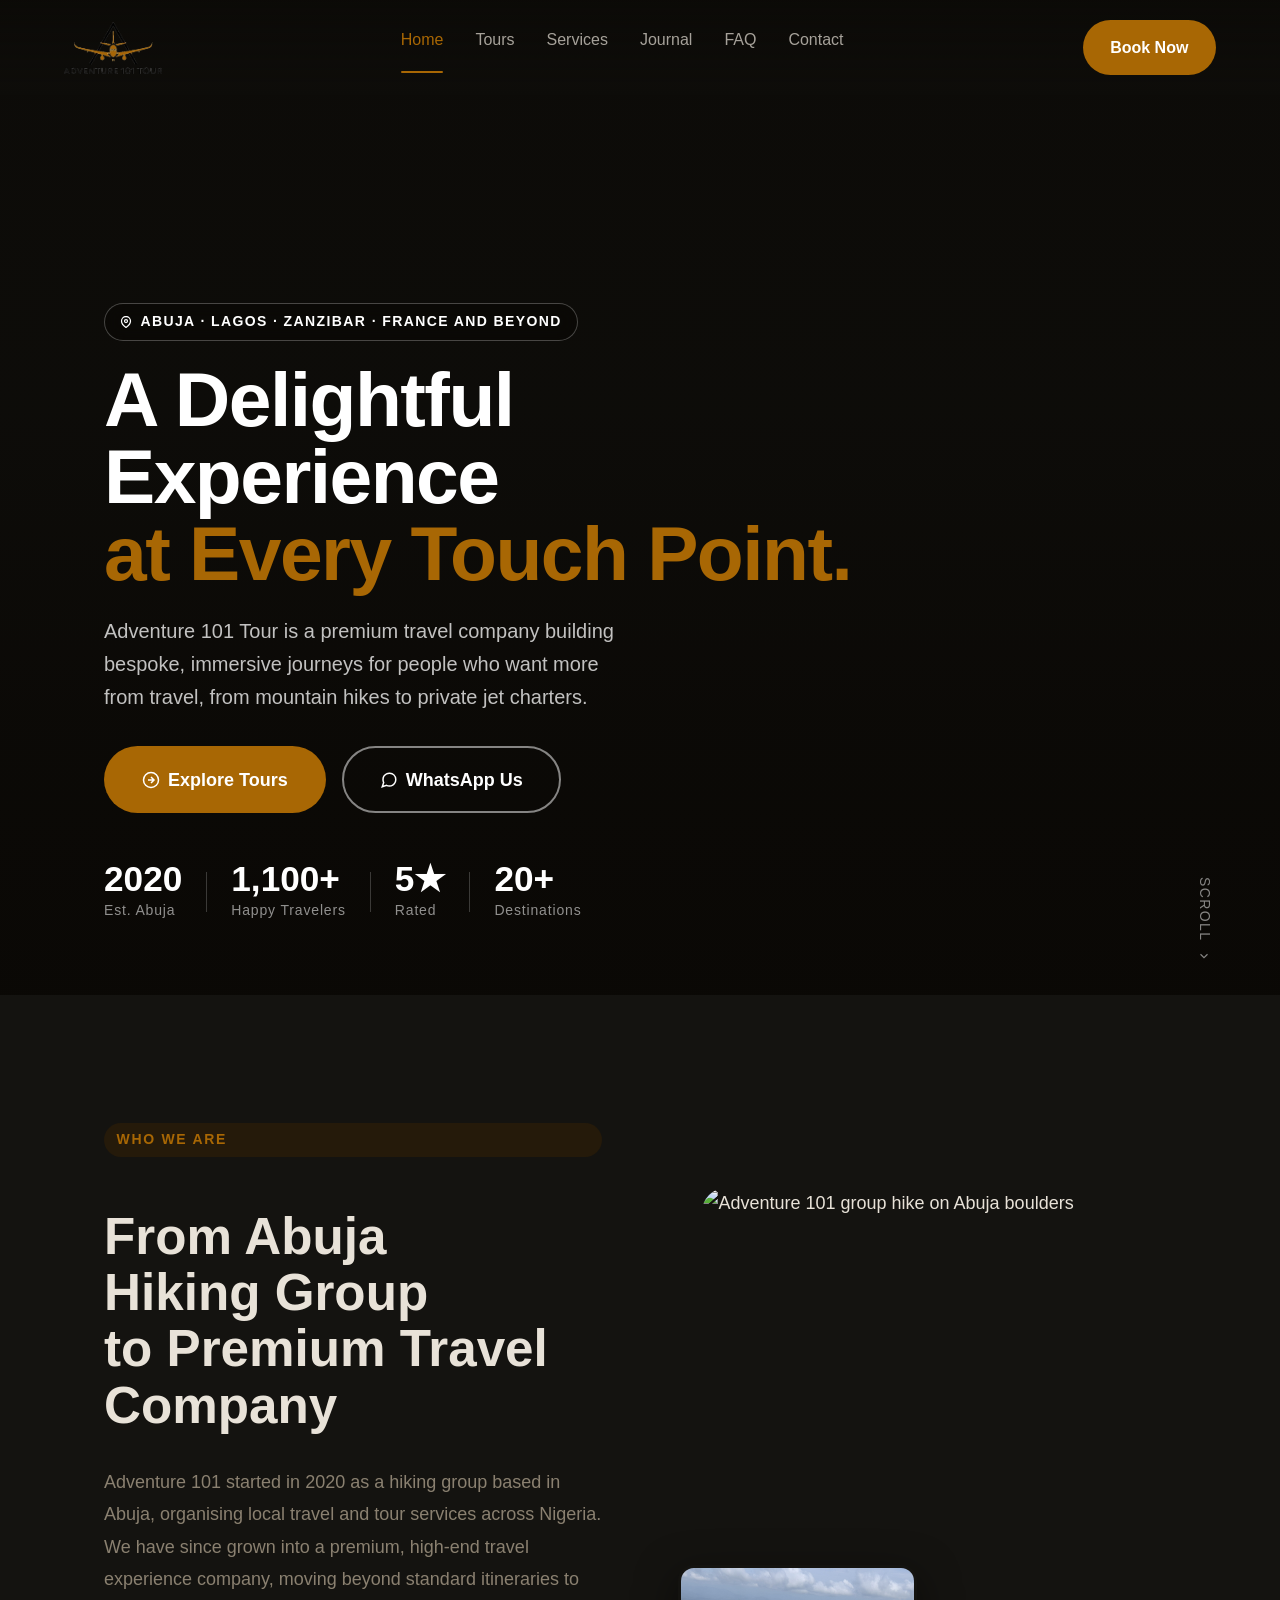
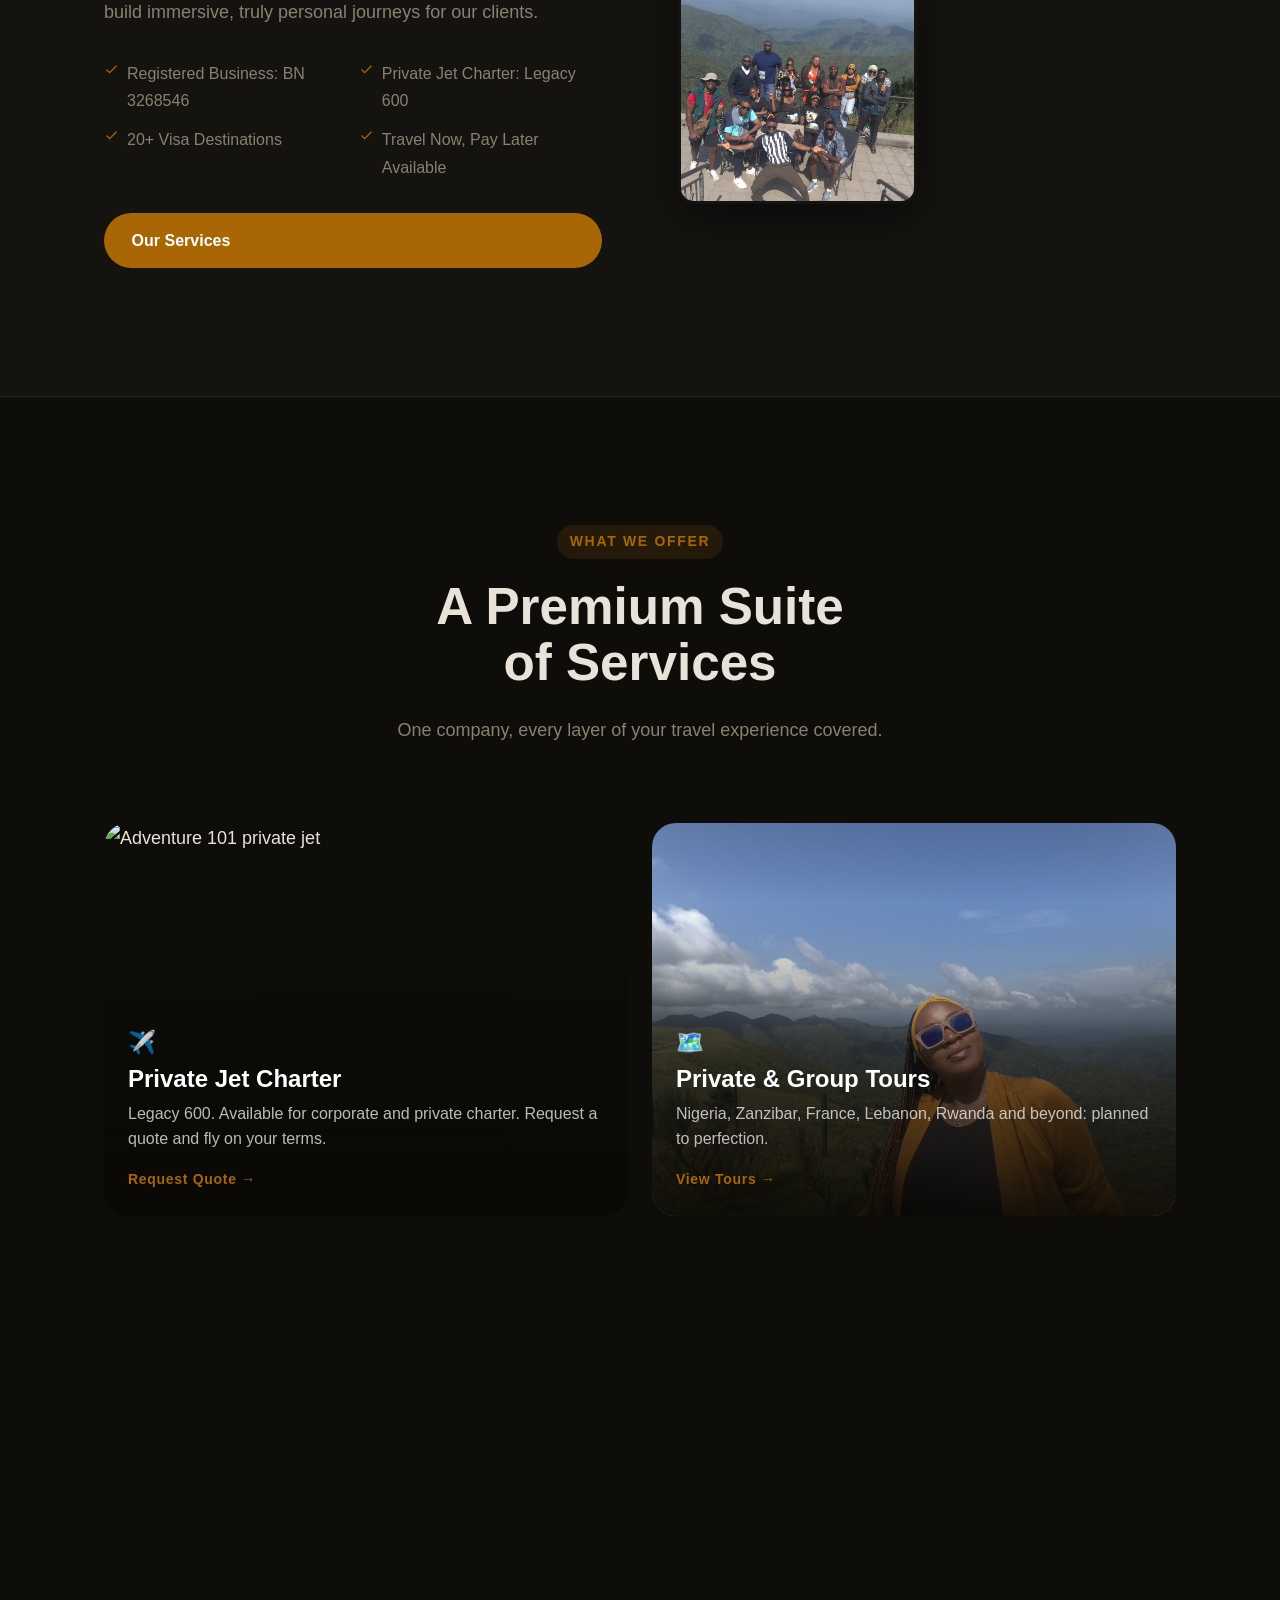
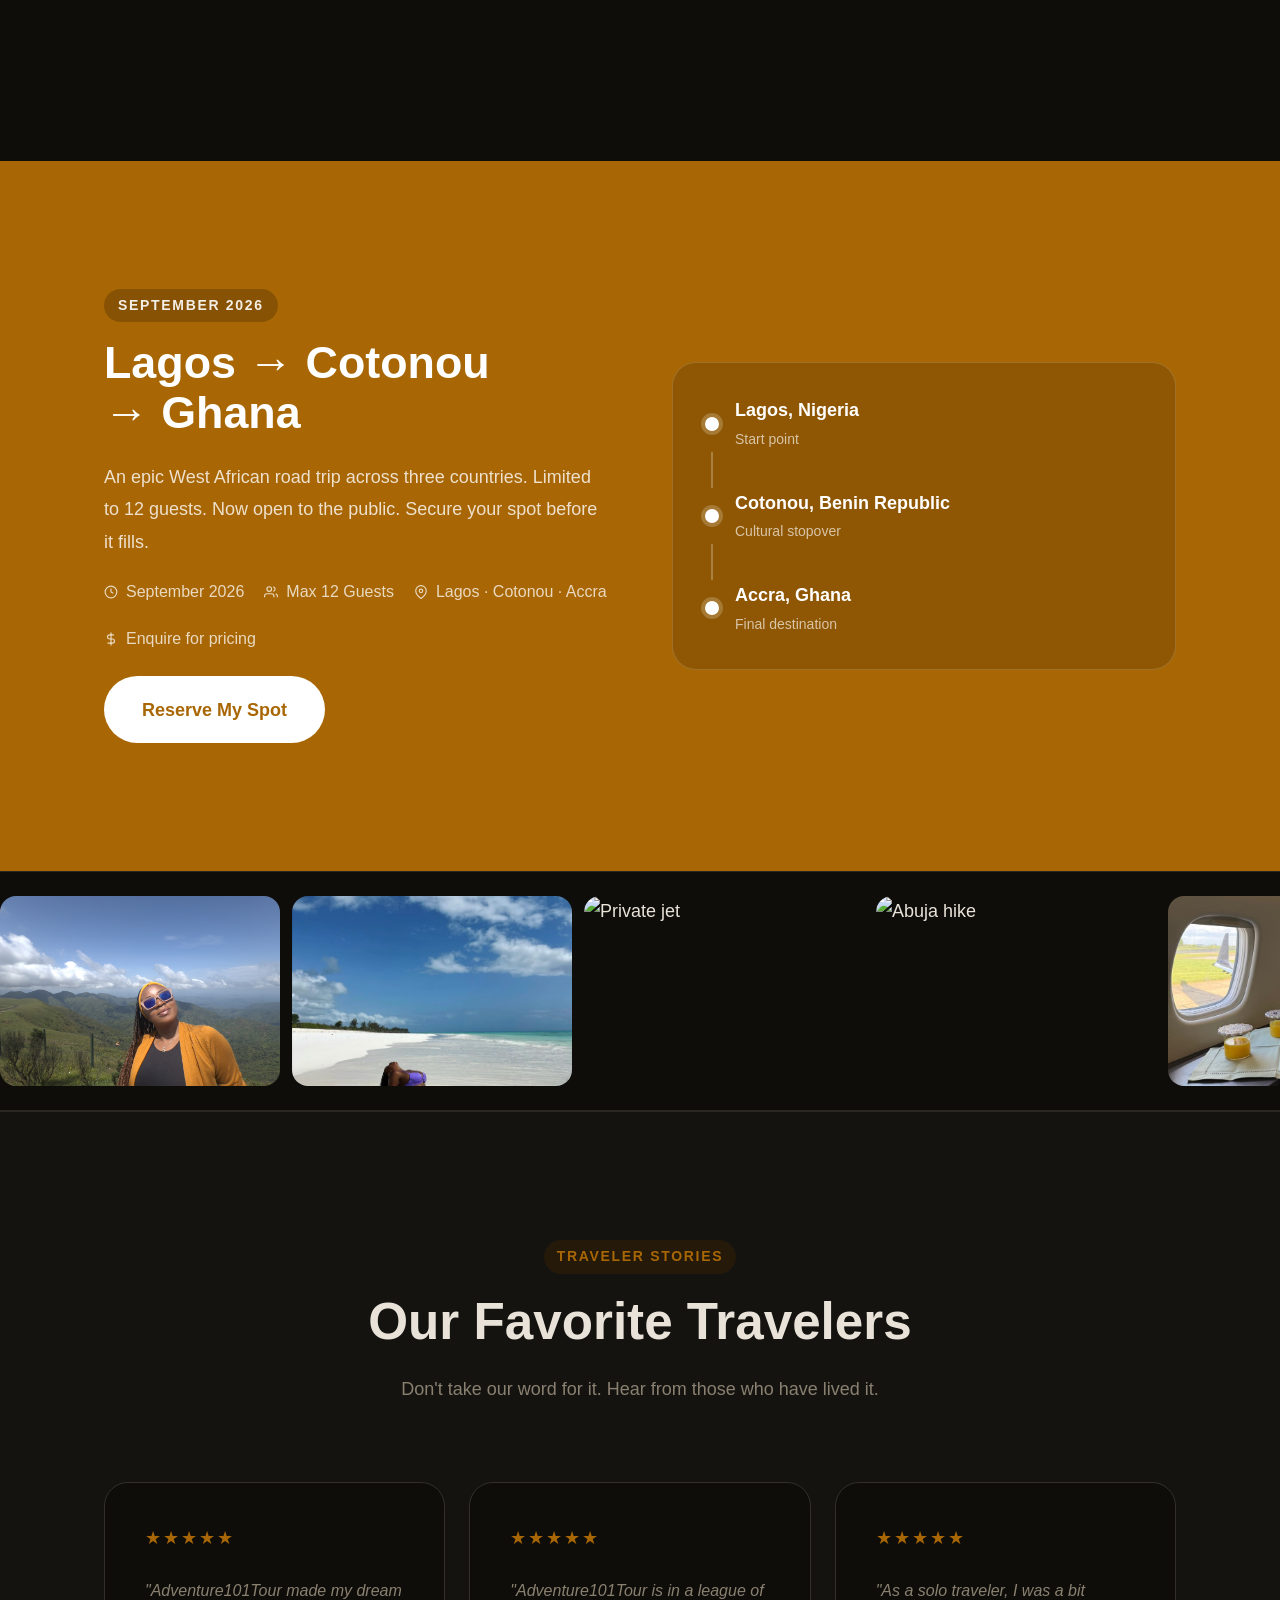
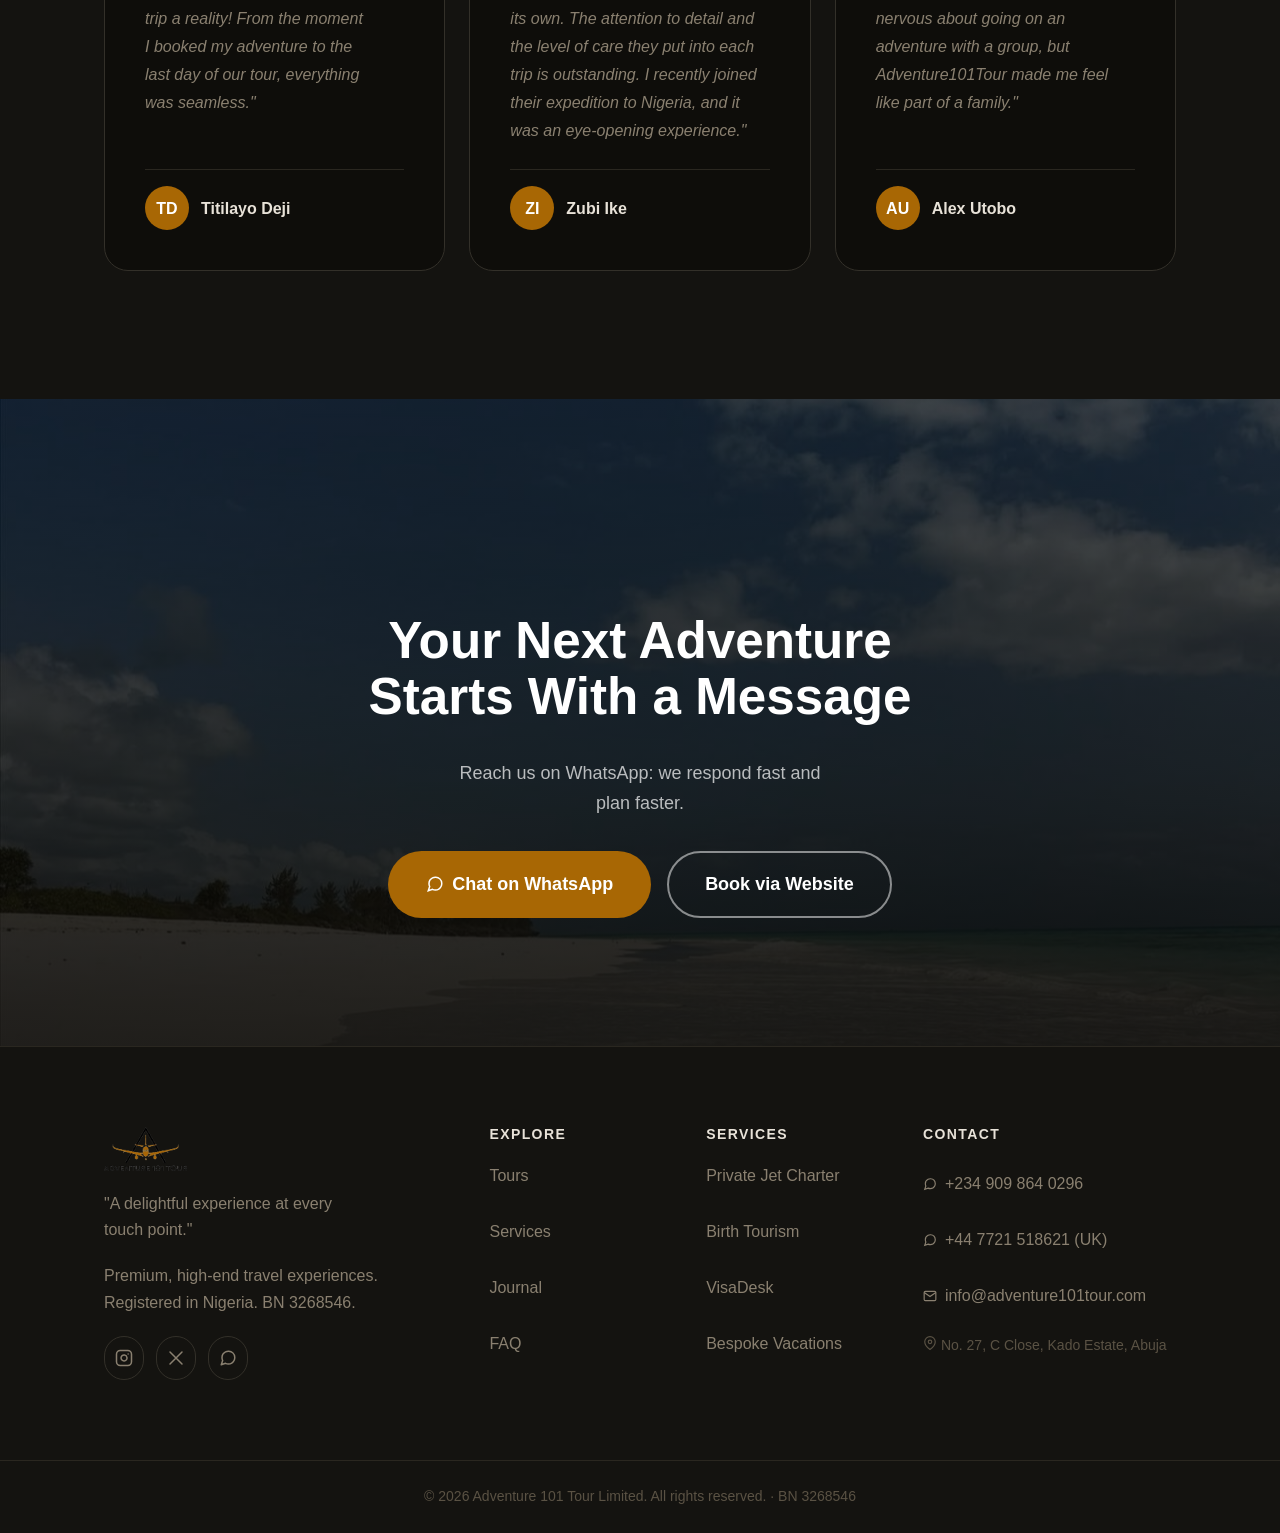
==== commit 91980f62: "fix(tours): add price indicator to West Africa Road Trip featured tour Added 'Enquire for pricing' t" ====
--- a/index.html
+++ b/index.html
@@ -165,6 +165,7 @@
             <span><svg width="14" height="14" viewBox="0 0 24 24" fill="none" stroke="currentColor" stroke-width="2"><circle cx="12" cy="12" r="10"/><polyline points="12 6 12 12 16 14"/></svg> September 2026</span>
             <span><svg width="14" height="14" viewBox="0 0 24 24" fill="none" stroke="currentColor" stroke-width="2"><path d="M17 21v-2a4 4 0 0 0-4-4H5a4 4 0 0 0-4 4v2"/><circle cx="9" cy="7" r="4"/><path d="M23 21v-2a4 4 0 0 0-3-3.87"/><path d="M16 3.13a4 4 0 0 1 0 7.75"/></svg> Max 12 Guests</span>
             <span><svg width="14" height="14" viewBox="0 0 24 24" fill="none" stroke="currentColor" stroke-width="2"><path d="M21 10c0 7-9 13-9 13s-9-6-9-13a9 9 0 0 1 18 0z"/><circle cx="12" cy="10" r="3"/></svg> Lagos · Cotonou · Accra</span>
+            <span><svg width="14" height="14" viewBox="0 0 24 24" fill="none" stroke="currentColor" stroke-width="2"><line x1="12" y1="1" x2="12" y2="23"/><path d="M17 5H9.5a3.5 3.5 0 0 0 0 7h5a3.5 3.5 0 0 1 0 7H6"/></svg> Enquire for pricing</span>
           </div>
           <a href="contact.html" class="btn btn--hero">Reserve My Spot</a>
         </div>
--- a/css/style.css
+++ b/css/style.css
@@ -10,6 +10,7 @@
 /* ─── DESIGN TOKENS (dark only) ─── */
 :root,
 [data-theme='dark'] {
+  /* Palette */
   --color-bg: #0e0d0a;
   --color-surface: #141310;
   --color-surface-2: #1a1915;
@@ -22,11 +23,13 @@
   --color-text-faint: #5a5244;
   --color-text-inverse: #0e0d0a;
 
+  /* Brand amber — exact #A86704 */
   --color-primary: #A86704;
   --color-primary-hover: #8a5500;
   --color-primary-active: #6d4200;
   --color-primary-highlight: #251a0a;
 
+  /* Type scale */
   --text-xs: clamp(0.75rem, 0.7rem + 0.25vw, 0.875rem);
   --text-sm: clamp(0.875rem, 0.8rem + 0.35vw, 1rem);
   --text-base: clamp(1rem, 0.95rem + 0.25vw, 1.125rem);
@@ -36,12 +39,14 @@
   --text-3xl: clamp(2.5rem, 1rem + 4vw, 5rem);
   --text-hero: clamp(2.5rem, 6vw, 5rem);
 
+  /* Spacing — complete scale, no gaps */
   --space-1: 0.25rem;
   --space-2: 0.5rem;
   --space-3: 0.75rem;
   --space-4: 1rem;
   --space-5: 1.25rem;
   --space-6: 1.5rem;
+  --space-7: 1.75rem;  /* ← added — was missing, caused var() to resolve as 0 */
   --space-8: 2rem;
   --space-10: 2.5rem;
   --space-12: 3rem;
@@ -50,29 +55,35 @@
   --space-24: 6rem;
   --space-32: 8rem;
 
+  /* Radius */
   --radius-sm: 0.375rem;
   --radius-md: 0.625rem;
   --radius-lg: 1rem;
   --radius-xl: 1.5rem;
   --radius-full: 9999px;
 
+  /* Shadows */
   --shadow-sm: 0 1px 3px rgba(0, 0, 0, 0.3);
   --shadow-md: 0 4px 16px rgba(0, 0, 0, 0.4);
   --shadow-lg: 0 12px 40px rgba(0, 0, 0, 0.5);
   --shadow-xl: 0 24px 64px rgba(0, 0, 0, 0.6);
 
+  /* Layout */
   --content-narrow: 640px;
   --content-default: 960px;
   --content-wide: 1200px;
 
+  /* Transitions */
   --ease-out: cubic-bezier(0.16, 1, 0.3, 1);
   --ease-in: cubic-bezier(0.4, 0, 1, 1);
   --ease-in-out: cubic-bezier(0.4, 0, 0.2, 1);
   --transition: 200ms cubic-bezier(0.16, 1, 0.3, 1);
 
+  /* Fonts */
   --font-display: 'Cabinet Grotesk', 'Impact', sans-serif;
   --font-body: 'Satoshi', 'Inter', sans-serif;
 
+  /* Nav height */
   --nav-height: 76px;
 }
 
@@ -178,57 +189,21 @@
 .btn:hover { transform: translateY(-2px); }
 .btn:active { transform: translateY(0); }
 
-.btn--primary {
-  background: var(--color-primary);
-  color: #fff;
-}
-.btn--primary:hover {
-  background: var(--color-primary-hover);
-  box-shadow: 0 8px 24px rgba(168, 103, 4, 0.4);
-}
-
-.btn--ghost {
-  background: transparent;
-  color: var(--color-text);
-  border-color: var(--color-border);
-  padding: 0.6em 0.8em;
-}
+.btn--primary { background: var(--color-primary); color: #fff; }
+.btn--primary:hover { background: var(--color-primary-hover); box-shadow: 0 8px 24px rgba(168, 103, 4, 0.4); }
+
+.btn--ghost { background: transparent; color: var(--color-text); border-color: var(--color-border); padding: 0.6em 0.8em; }
 .btn--ghost:hover { background: var(--color-surface-offset); }
 
-.btn--hero {
-  background: var(--color-primary);
-  color: #fff;
-  font-size: var(--text-base);
-  padding: 0.9em 2em;
-  border-radius: var(--radius-full);
-}
-.btn--hero:hover {
-  background: var(--color-primary-hover);
-  box-shadow: 0 12px 32px rgba(168, 103, 4, 0.45);
-}
-
-.btn--hero-outline {
-  background: transparent;
-  color: #fff;
-  border: 2px solid rgba(255,255,255,0.5);
-  font-size: var(--text-base);
-  padding: 0.9em 2em;
-  border-radius: var(--radius-full);
-}
-.btn--hero-outline:hover {
-  background: rgba(255,255,255,0.12);
-  border-color: rgba(255,255,255,0.8);
-}
-
-.btn--sm {
-  font-size: var(--text-xs);
-  padding: 0.55em 1.2em;
-}
+.btn--hero { background: var(--color-primary); color: #fff; font-size: var(--text-base); padding: 0.9em 2em; border-radius: var(--radius-full); }
+.btn--hero:hover { background: var(--color-primary-hover); box-shadow: 0 12px 32px rgba(168, 103, 4, 0.45); }
+
+.btn--hero-outline { background: transparent; color: #fff; border: 2px solid rgba(255,255,255,0.5); font-size: var(--text-base); padding: 0.9em 2em; border-radius: var(--radius-full); }
+.btn--hero-outline:hover { background: rgba(255,255,255,0.12); border-color: rgba(255,255,255,0.8); }
+
+.btn--sm { font-size: var(--text-xs); padding: 0.55em 1.2em; }
 
 /* ─── NAVIGATION ─── */
-
-/* Transparent gradient at top — dark when scrolled.
-   White logo elements read clearly on the dark background. */
 .nav {
   position: sticky;
   top: 0;
@@ -240,7 +215,6 @@
   overflow: visible;
 }
 
-/* On scroll: solid dark bar with blur */
 .nav.scrolled {
   background: rgba(14,13,10,0.92);
   backdrop-filter: blur(20px);
@@ -270,14 +244,9 @@
   filter: none;
   transition: transform var(--transition);
 }
-.nav__logo:hover .nav__logo-img {
-  transform: scale(1.04);
-}
-.footer__brand .nav__logo-img {
-  height: 44px;
-}
-
-/* Nav links — light text on dark/transparent nav */
+.nav__logo:hover .nav__logo-img { transform: scale(1.04); }
+.footer__brand .nav__logo-img { height: 44px; }
+
 .nav__links {
   display: flex;
   gap: var(--space-8);
@@ -306,13 +275,8 @@
 .nav__links a.active { color: var(--color-primary); }
 .nav__links a.active::after { width: 100%; }
 
-.nav__actions {
-  display: flex;
-  align-items: center;
-  gap: var(--space-3);
-}
-
-/* Burger — light on dark nav */
+.nav__actions { display: flex; align-items: center; gap: var(--space-3); }
+
 .nav__burger {
   display: none;
   flex-direction: column;
@@ -335,7 +299,6 @@
 .nav__burger[aria-expanded="true"] span:nth-child(2) { opacity: 0; }
 .nav__burger[aria-expanded="true"] span:nth-child(3) { transform: translateY(-7px) rotate(-45deg); }
 
-/* Mobile menu — full-screen dark overlay */
 .nav__mobile {
   display: none;
   position: fixed;
@@ -364,11 +327,7 @@
 }
 .nav__mobile a:hover { color: #e8e2d8; }
 .nav__mobile a.active { color: var(--color-primary); }
-.nav__mobile .btn--primary {
-  margin-top: var(--space-4);
-  font-size: var(--text-base);
-  padding: 0.9em 2.5em;
-}
+.nav__mobile .btn--primary { margin-top: var(--space-4); font-size: var(--text-base); padding: 0.9em 2.5em; }
 .nav__mobile.open { display: flex; }
 
 @media (max-width: 768px) {
@@ -387,11 +346,7 @@
   padding-bottom: clamp(var(--space-12), 8vh, var(--space-24));
   overflow: hidden;
 }
-.hero__bg {
-  position: absolute;
-  inset: 0;
-  z-index: 0;
-}
+.hero__bg { position: absolute; inset: 0; z-index: 0; }
 
 .hero__video {
   width: 100%;
@@ -403,9 +358,7 @@
   opacity: 0;
   transition: opacity 1.2s ease;
 }
-.hero__video.active {
-  opacity: 1;
-}
+.hero__video.active { opacity: 1; }
 
 .hero__overlay {
   position: absolute;
@@ -425,7 +378,7 @@
   max-width: var(--content-wide);
   margin-inline: auto;
   padding-inline: clamp(var(--space-5), 5vw, var(--space-16));
-  padding-top: var(--space-8); /* body padding-top handles nav offset — no duplication */
+  padding-top: var(--space-8);
   width: 100%;
 }
 
@@ -457,10 +410,7 @@
   max-width: 800px;
   letter-spacing: -0.02em;
 }
-.hero__headline em {
-  font-style: normal;
-  color: var(--color-primary);
-}
+.hero__headline em { font-style: normal; color: var(--color-primary); }
 
 .hero__sub {
   font-size: clamp(1rem, 0.9rem + 0.5vw, 1.25rem);
@@ -470,12 +420,7 @@
   line-height: 1.65;
 }
 
-.hero__ctas {
-  display: flex;
-  gap: var(--space-4);
-  flex-wrap: wrap;
-  margin-bottom: var(--space-12);
-}
+.hero__ctas { display: flex; gap: var(--space-4); flex-wrap: wrap; margin-bottom: var(--space-12); }
 
 .hero__stats {
   display: flex;
@@ -502,11 +447,7 @@
   letter-spacing: 0.06em;
   margin-top: 0.2em;
 }
-.hero__stat-divider {
-  width: 1px;
-  height: 40px;
-  background: rgba(255,255,255,0.2);
-}
+.hero__stat-divider { width: 1px; height: 40px; background: rgba(255,255,255,0.2); }
 
 .hero__scroll-indicator {
   position: absolute;
@@ -538,9 +479,7 @@
   animation: fadeInUp 0.7s var(--ease-out) forwards;
   animation-delay: var(--delay, 0s);
 }
-@keyframes fadeInUp {
-  to { opacity: 1; transform: translateY(0); }
-}
+@keyframes fadeInUp { to { opacity: 1; transform: translateY(0); } }
 
 /* ─── SCROLL REVEAL ─── */
 .reveal {
@@ -549,12 +488,8 @@
   transition: opacity 0.7s var(--ease-out), transform 0.7s var(--ease-out);
   transition-delay: var(--reveal-delay, 0s);
 }
-.reveal.is-visible {
-  opacity: 1;
-  transform: translateY(0);
-}
-
-/* Slide variants for x-axis reveal */
+.reveal.is-visible { opacity: 1; transform: translateY(0); }
+
 .reveal.slide-left  { transform: translateX(-40px); }
 .reveal.slide-right { transform: translateX(40px); }
 .reveal.is-visible.slide-left,
@@ -574,21 +509,11 @@
   pointer-events: none;
 }
 
-/* ─── TOURS ─── */
-.tours {
-  background: var(--color-bg);
-}
-.tours__grid {
-  display: grid;
-  grid-template-columns: repeat(3, 1fr);
-  gap: var(--space-6);
-}
-@media (max-width: 1024px) {
-  .tours__grid { grid-template-columns: repeat(2, 1fr); }
-}
-@media (max-width: 600px) {
-  .tours__grid { grid-template-columns: 1fr; }
-}
+/* ─── TOURS (homepage) ─── */
+.tours { background: var(--color-bg); }
+.tours__grid { display: grid; grid-template-columns: repeat(3, 1fr); gap: var(--space-6); }
+@media (max-width: 1024px) { .tours__grid { grid-template-columns: repeat(2, 1fr); } }
+@media (max-width: 600px) { .tours__grid { grid-template-columns: 1fr; } }
 
 .tour-card {
   background: var(--color-surface);
@@ -599,148 +524,43 @@
   flex-direction: column;
   transition: transform var(--transition), box-shadow var(--transition), border-color var(--transition);
 }
-.tour-card:hover {
-  transform: translateY(-6px);
-  box-shadow: var(--shadow-xl);
-  border-color: var(--color-primary);
-}
-
-.tour-card__img-wrap {
-  position: relative;
-  aspect-ratio: 4 / 3;
-  overflow: hidden;
-}
-.tour-card__img-wrap img {
-  width: 100%;
-  height: 100%;
-  object-fit: cover;
-  object-position: center 40%;
-  transition: transform 0.5s var(--ease-out);
-}
-.tour-card:hover .tour-card__img-wrap img {
-  transform: scale(1.06);
-}
-
-.tour-card__img-wrap .slide {
-  position: absolute;
-  inset: 0;
-  width: 100%;
-  height: 100%;
-  object-fit: cover;
-  object-position: center 40%;
-  opacity: 0;
-  transition: opacity 0.8s ease;
-}
-.tour-card__img-wrap .slide.active {
-  opacity: 1;
-}
-
-.tour-card__badge {
-  position: absolute;
-  top: var(--space-3);
-  left: var(--space-3);
-  font-size: var(--text-xs);
-  font-weight: 700;
-  letter-spacing: 0.08em;
-  text-transform: uppercase;
-  background: var(--color-primary);
-  color: #fff;
-  padding: 0.3em 0.8em;
-  border-radius: var(--radius-full);
-  z-index: 2;
-}
-
-.tour-card__body {
-  padding: var(--space-6) var(--space-6) var(--space-7);
-  display: flex;
-  flex-direction: column;
-  flex: 1;
-  gap: var(--space-3);
-}
-.tour-card__meta {
-  display: flex;
-  align-items: center;
-  gap: var(--space-2);
-  font-size: var(--text-xs);
-  color: var(--color-text-muted);
-  font-weight: 500;
-}
+.tour-card:hover { transform: translateY(-6px); box-shadow: var(--shadow-xl); border-color: var(--color-primary); }
+
+.tour-card__img-wrap { position: relative; aspect-ratio: 4 / 3; overflow: hidden; }
+.tour-card__img-wrap img { width: 100%; height: 100%; object-fit: cover; object-position: center 40%; transition: transform 0.5s var(--ease-out); }
+.tour-card:hover .tour-card__img-wrap img { transform: scale(1.06); }
+
+.tour-card__img-wrap .slide { position: absolute; inset: 0; width: 100%; height: 100%; object-fit: cover; object-position: center 40%; opacity: 0; transition: opacity 0.8s ease; }
+.tour-card__img-wrap .slide.active { opacity: 1; }
+
+.tour-card__badge { position: absolute; top: var(--space-3); left: var(--space-3); font-size: var(--text-xs); font-weight: 700; letter-spacing: 0.08em; text-transform: uppercase; background: var(--color-primary); color: #fff; padding: 0.3em 0.8em; border-radius: var(--radius-full); z-index: 2; }
+
+.tour-card__body { padding: var(--space-6) var(--space-6) var(--space-7); display: flex; flex-direction: column; flex: 1; gap: var(--space-3); }
+.tour-card__meta { display: flex; align-items: center; gap: var(--space-2); font-size: var(--text-xs); color: var(--color-text-muted); font-weight: 500; }
 .tour-card__meta i { color: var(--color-primary); }
 .tour-card__meta-sep { opacity: 0.4; }
-
-.tour-card h3 {
-  font-size: var(--text-lg);
-  font-weight: 700;
-  color: var(--color-text);
-}
-.tour-card p {
-  font-size: var(--text-sm);
-  color: var(--color-text-muted);
-  line-height: 1.65;
-  flex: 1;
-}
-
-.tour-card__footer {
-  display: flex;
-  align-items: center;
-  justify-content: space-between;
-  padding-top: var(--space-5);
-  border-top: 1px solid var(--color-divider);
-  margin-top: var(--space-3);
-}
+.tour-card h3 { font-size: var(--text-lg); font-weight: 700; color: var(--color-text); }
+.tour-card p { font-size: var(--text-sm); color: var(--color-text-muted); line-height: 1.65; flex: 1; }
+
+.tour-card__footer { display: flex; align-items: center; justify-content: space-between; padding-top: var(--space-5); border-top: 1px solid var(--color-divider); margin-top: var(--space-3); }
 .tour-card__price { display: flex; flex-direction: column; }
-.tour-card__price-label {
-  font-size: var(--text-xs);
-  color: var(--color-text-faint);
-}
-.tour-card__price-amount {
-  font-family: var(--font-display);
-  font-size: var(--text-base);
-  font-weight: 700;
-  color: var(--color-primary);
-}
-
-.tour-card--cta {
-  background: var(--color-primary-highlight);
-  border-color: var(--color-primary);
-  min-height: 300px;
-}
-.tour-card--cta:hover {
-  background: var(--color-primary);
-  border-color: var(--color-primary);
-}
+.tour-card__price-label { font-size: var(--text-xs); color: var(--color-text-faint); }
+.tour-card__price-amount { font-family: var(--font-display); font-size: var(--text-base); font-weight: 700; color: var(--color-primary); }
+
+.tour-card--cta { background: var(--color-primary-highlight); border-color: var(--color-primary); min-height: 300px; }
+.tour-card--cta:hover { background: var(--color-primary); border-color: var(--color-primary); }
 .tour-card--cta:hover * { color: #fff; }
 .tour-card--cta:hover .btn--primary { background: #fff; color: var(--color-primary); }
 
-.tour-card__cta-inner {
-  display: flex;
-  flex-direction: column;
-  align-items: center;
-  justify-content: center;
-  text-align: center;
-  padding: var(--space-8);
-  gap: var(--space-4);
-  height: 100%;
-  flex: 1;
-}
+.tour-card__cta-inner { display: flex; flex-direction: column; align-items: center; justify-content: center; text-align: center; padding: var(--space-8); gap: var(--space-4); height: 100%; flex: 1; }
 .tour-card__cta-inner i { color: var(--color-primary); opacity: 0.7; }
 .tour-card__cta-inner h3 { font-size: var(--text-xl); color: var(--color-text); }
 .tour-card__cta-inner p { font-size: var(--text-sm); color: var(--color-text-muted); }
 
-/* ─── SERVICES ─── */
-.services {
-  background: var(--color-surface);
-  border-top: 1px solid var(--color-divider);
-  border-bottom: 1px solid var(--color-divider);
-}
-.services__grid {
-  display: grid;
-  grid-template-columns: repeat(2, 1fr);
-  gap: var(--space-6);
-}
-@media (max-width: 640px) {
-  .services__grid { grid-template-columns: 1fr; }
-}
+/* ─── SERVICES (homepage) ─── */
+.services { background: var(--color-surface); border-top: 1px solid var(--color-divider); border-bottom: 1px solid var(--color-divider); }
+.services__grid { display: grid; grid-template-columns: repeat(2, 1fr); gap: var(--space-6); }
+@media (max-width: 640px) { .services__grid { grid-template-columns: 1fr; } }
 
 .service-card {
   background: var(--color-bg);
@@ -752,383 +572,85 @@
   gap: var(--space-5);
   transition: box-shadow var(--transition), border-color var(--transition), transform var(--transition);
 }
-.service-card:hover {
-  box-shadow: var(--shadow-lg);
-  border-color: var(--color-primary);
-  transform: translateY(-4px);
-}
-.service-card__icon {
-  width: 56px;
-  height: 56px;
-  border-radius: var(--radius-lg);
-  background: var(--color-primary-highlight);
-  display: flex;
-  align-items: center;
-  justify-content: center;
-  color: var(--color-primary);
-  flex-shrink: 0;
-}
-.service-card__img-wrap {
-  border-radius: var(--radius-md);
-  overflow: hidden;
-  aspect-ratio: 16 / 7;
-}
+.service-card:hover { box-shadow: var(--shadow-lg); border-color: var(--color-primary); transform: translateY(-4px); }
+.service-card__icon { width: 56px; height: 56px; border-radius: var(--radius-lg); background: var(--color-primary-highlight); display: flex; align-items: center; justify-content: center; color: var(--color-primary); flex-shrink: 0; }
+.service-card__img-wrap { border-radius: var(--radius-md); overflow: hidden; aspect-ratio: 16 / 7; }
 .service-card__img-wrap img { width: 100%; height: 100%; object-fit: cover; object-position: center 40%; }
-.service-card h3 {
-  font-size: var(--text-lg);
-  font-weight: 700;
-  color: var(--color-text);
-}
-.service-card p {
-  font-size: var(--text-sm);
-  color: var(--color-text-muted);
-  line-height: 1.7;
-  max-width: none;
-}
+.service-card h3 { font-size: var(--text-lg); font-weight: 700; color: var(--color-text); }
+.service-card p { font-size: var(--text-sm); color: var(--color-text-muted); line-height: 1.7; max-width: none; }
 
 /* ─── DESTINATIONS MARQUEE ─── */
-.destinations-bar {
-  overflow: hidden;
-  background: var(--color-primary);
-  padding: var(--space-4) 0;
-}
-.destinations-bar__track {
-  display: flex;
-  gap: var(--space-8);
-  align-items: center;
-  white-space: nowrap;
-  animation: marquee 28s linear infinite;
-}
-@keyframes marquee {
-  0% { transform: translateX(0); }
-  100% { transform: translateX(-50%); }
-}
-.destinations-bar__track span {
-  font-family: var(--font-display);
-  font-size: var(--text-base);
-  font-weight: 700;
-  letter-spacing: 0.06em;
-  text-transform: uppercase;
-  color: rgba(255,255,255,0.9);
-  flex-shrink: 0;
-}
-.destinations-bar__track .dot {
-  color: rgba(255,255,255,0.4);
-  font-size: 0.6em;
-  flex-shrink: 0;
-}
+.destinations-bar { overflow: hidden; background: var(--color-primary); padding: var(--space-4) 0; }
+.destinations-bar__track { display: flex; gap: var(--space-8); align-items: center; white-space: nowrap; animation: marquee 28s linear infinite; }
+@keyframes marquee { 0% { transform: translateX(0); } 100% { transform: translateX(-50%); } }
+.destinations-bar__track span { font-family: var(--font-display); font-size: var(--text-base); font-weight: 700; letter-spacing: 0.06em; text-transform: uppercase; color: rgba(255,255,255,0.9); flex-shrink: 0; }
+.destinations-bar__track .dot { color: rgba(255,255,255,0.4); font-size: 0.6em; flex-shrink: 0; }
 
 /* ─── ABOUT ─── */
-.about {
-  background: var(--color-bg);
-}
-.about__container {
-  display: grid;
-  grid-template-columns: 1fr 1fr;
-  gap: clamp(var(--space-10), 6vw, var(--space-20));
-  align-items: center;
-}
-@media (max-width: 768px) {
-  .about__container { grid-template-columns: 1fr; }
-}
-
-.about__image-wrap {
-  position: relative;
-  border-radius: var(--radius-xl);
-  overflow: hidden;
-  aspect-ratio: 4/5;
-}
-.about__image-wrap img {
-  width: 100%;
-  height: 100%;
-  object-fit: cover;
-  object-position: center 30%;
-  transition: transform 0.6s var(--ease-out);
-}
+.about { background: var(--color-bg); }
+.about__container { display: grid; grid-template-columns: 1fr 1fr; gap: clamp(var(--space-10), 6vw, var(--space-20)); align-items: center; }
+@media (max-width: 768px) { .about__container { grid-template-columns: 1fr; } }
+
+.about__image-wrap { position: relative; border-radius: var(--radius-xl); overflow: hidden; aspect-ratio: 4/5; }
+.about__image-wrap img { width: 100%; height: 100%; object-fit: cover; object-position: center 30%; transition: transform 0.6s var(--ease-out); }
 .about__image-wrap:hover img { transform: scale(1.04); }
 
-.about__image-badge {
-  position: absolute;
-  bottom: var(--space-5);
-  left: var(--space-5);
-  display: flex;
-  align-items: center;
-  gap: var(--space-2);
-  background: var(--color-primary);
-  color: #fff;
-  padding: 0.6em 1.2em;
-  border-radius: var(--radius-full);
-  font-size: var(--text-sm);
-  font-weight: 600;
-  box-shadow: var(--shadow-md);
-}
-
-.about__content {
-  display: flex;
-  flex-direction: column;
-  gap: var(--space-6);
-}
-.about__content h2 {
-  font-size: var(--text-2xl);
-  color: var(--color-text);
-  margin-bottom: var(--space-4);
-}
-.about__content p {
-  font-size: var(--text-base);
-  color: var(--color-text-muted);
-  line-height: 1.75;
-  max-width: none;
-}
-
-.about__values {
-  display: grid;
-  grid-template-columns: 1fr 1fr;
-  gap: var(--space-3);
-}
-.about__value {
-  display: flex;
-  align-items: center;
-  gap: var(--space-3);
-  font-size: var(--text-sm);
-  font-weight: 500;
-  color: var(--color-text-muted);
-  background: var(--color-surface);
-  border: 1px solid var(--color-border);
-  padding: var(--space-3) var(--space-4);
-  border-radius: var(--radius-md);
-}
+.about__image-badge { position: absolute; bottom: var(--space-5); left: var(--space-5); display: flex; align-items: center; gap: var(--space-2); background: var(--color-primary); color: #fff; padding: 0.6em 1.2em; border-radius: var(--radius-full); font-size: var(--text-sm); font-weight: 600; box-shadow: var(--shadow-md); }
+
+.about__content { display: flex; flex-direction: column; gap: var(--space-6); }
+.about__content h2 { font-size: var(--text-2xl); color: var(--color-text); margin-bottom: var(--space-4); }
+.about__content p { font-size: var(--text-base); color: var(--color-text-muted); line-height: 1.75; max-width: none; }
+
+.about__values { display: grid; grid-template-columns: 1fr 1fr; gap: var(--space-3); }
+.about__value { display: flex; align-items: center; gap: var(--space-3); font-size: var(--text-sm); font-weight: 500; color: var(--color-text-muted); background: var(--color-surface); border: 1px solid var(--color-border); padding: var(--space-3) var(--space-4); border-radius: var(--radius-md); }
 .about__value i { color: var(--color-primary); flex-shrink: 0; }
 
 /* ─── TESTIMONIALS ─── */
-.testimonials {
-  background: var(--color-surface);
-  border-top: 1px solid var(--color-divider);
-}
-.testimonials__grid {
-  display: grid;
-  grid-template-columns: repeat(3, 1fr);
-  gap: var(--space-6);
-}
-@media (max-width: 900px) {
-  .testimonials__grid { grid-template-columns: 1fr; max-width: 500px; margin-inline: auto; }
-}
-
-.testimonial-card {
-  background: var(--color-bg);
-  border: 1px solid var(--color-border);
-  border-radius: var(--radius-xl);
-  padding: var(--space-10);
-  display: flex;
-  flex-direction: column;
-  gap: var(--space-6);
-  transition: box-shadow var(--transition), transform var(--transition), border-color var(--transition);
-}
-.testimonial-card:hover {
-  box-shadow: var(--shadow-lg);
-  transform: translateY(-4px);
-  border-color: var(--color-primary);
-}
-.testimonial-card__stars {
-  color: var(--color-primary);
-  font-size: var(--text-base);
-  letter-spacing: 2px;
-}
-.testimonial-card p {
-  font-size: var(--text-sm);
-  color: var(--color-text-muted);
-  line-height: 1.75;
-  flex: 1;
-  max-width: none;
-  font-style: italic;
-}
-.testimonial-card__author {
-  display: flex;
-  align-items: center;
-  gap: var(--space-3);
-  border-top: 1px solid var(--color-divider);
-  padding-top: var(--space-4);
-  margin: 0;
-}
-.testimonial-card__avatar {
-  width: 44px;
-  height: 44px;
-  border-radius: var(--radius-full);
-  background: var(--color-primary);
-  color: #fff;
-  display: flex;
-  align-items: center;
-  justify-content: center;
-  font-family: var(--font-display);
-  font-size: var(--text-sm);
-  font-weight: 700;
-  flex-shrink: 0;
-}
-.testimonial-card__author div strong {
-  display: block;
-  font-size: var(--text-sm);
-  font-weight: 700;
-  color: var(--color-text);
-}
-.testimonial-card__author div span {
-  display: block;
-  font-size: var(--text-xs);
-  color: var(--color-text-faint);
-}
+.testimonials { background: var(--color-surface); border-top: 1px solid var(--color-divider); }
+.testimonials__grid { display: grid; grid-template-columns: repeat(3, 1fr); gap: var(--space-6); }
+@media (max-width: 900px) { .testimonials__grid { grid-template-columns: 1fr; max-width: 500px; margin-inline: auto; } }
+
+.testimonial-card { background: var(--color-bg); border: 1px solid var(--color-border); border-radius: var(--radius-xl); padding: var(--space-10); display: flex; flex-direction: column; gap: var(--space-6); transition: box-shadow var(--transition), transform var(--transition), border-color var(--transition); }
+.testimonial-card:hover { box-shadow: var(--shadow-lg); transform: translateY(-4px); border-color: var(--color-primary); }
+.testimonial-card__stars { color: var(--color-primary); font-size: var(--text-base); letter-spacing: 2px; }
+.testimonial-card p { font-size: var(--text-sm); color: var(--color-text-muted); line-height: 1.75; flex: 1; max-width: none; font-style: italic; }
+.testimonial-card__author { display: flex; align-items: center; gap: var(--space-3); border-top: 1px solid var(--color-divider); padding-top: var(--space-4); margin: 0; }
+.testimonial-card__avatar { width: 44px; height: 44px; border-radius: var(--radius-full); background: var(--color-primary); color: #fff; display: flex; align-items: center; justify-content: center; font-family: var(--font-display); font-size: var(--text-sm); font-weight: 700; flex-shrink: 0; }
+.testimonial-card__author div strong { display: block; font-size: var(--text-sm); font-weight: 700; color: var(--color-text); }
+.testimonial-card__author div span { display: block; font-size: var(--text-xs); color: var(--color-text-faint); }
 
 /* ─── CONTACT CTA ─── */
-.contact-cta {
-  position: relative;
-  text-align: center;
-  padding-block: clamp(var(--space-20), 10vw, var(--space-32));
-}
-.contact-cta__bg {
-  position: absolute;
-  inset: 0;
-  z-index: 0;
-}
+.contact-cta { position: relative; text-align: center; padding-block: clamp(var(--space-20), 10vw, var(--space-32)); }
+.contact-cta__bg { position: absolute; inset: 0; z-index: 0; }
 .contact-cta__bg img { width: 100%; height: 100%; object-fit: cover; object-position: center 20%; }
-.contact-cta__overlay {
-  position: absolute;
-  inset: 0;
-  background: linear-gradient(to bottom, rgba(10,8,5,0.7) 0%, rgba(10,8,5,0.9) 100%);
-}
-.contact-cta__content {
-  position: relative;
-  z-index: 1;
-  display: flex;
-  flex-direction: column;
-  align-items: center;
-  gap: var(--space-8);
-}
-.contact-cta__content h2 {
-  font-size: var(--text-2xl);
-  color: #fff;
-  max-width: 600px;
-}
-.contact-cta__content p {
-  font-size: var(--text-base);
-  color: rgba(255,255,255,0.7);
-  max-width: 400px;
-  margin-inline: auto;
-}
-.contact-cta__actions {
-  display: flex;
-  gap: var(--space-4);
-  flex-wrap: wrap;
-  justify-content: center;
-}
-.contact-cta__note {
-  display: flex;
-  align-items: center;
-  gap: var(--space-2);
-  font-size: var(--text-xs);
-  color: rgba(255,255,255,0.4);
-  letter-spacing: 0.04em;
-}
+.contact-cta__overlay { position: absolute; inset: 0; background: linear-gradient(to bottom, rgba(10,8,5,0.7) 0%, rgba(10,8,5,0.9) 100%); }
+.contact-cta__content { position: relative; z-index: 1; display: flex; flex-direction: column; align-items: center; gap: var(--space-8); }
+.contact-cta__content h2 { font-size: var(--text-2xl); color: #fff; max-width: 600px; }
+.contact-cta__content p { font-size: var(--text-base); color: rgba(255,255,255,0.7); max-width: 400px; margin-inline: auto; }
+.contact-cta__actions { display: flex; gap: var(--space-4); flex-wrap: wrap; justify-content: center; }
+.contact-cta__note { display: flex; align-items: center; gap: var(--space-2); font-size: var(--text-xs); color: rgba(255,255,255,0.4); letter-spacing: 0.04em; }
 
 /* ─── FOOTER ─── */
-.footer {
-  background: var(--color-surface);
-  border-top: 1px solid var(--color-divider);
-}
-.footer__inner {
-  display: grid;
-  grid-template-columns: 2fr 1fr 1fr 1.5fr;
-  gap: var(--space-12);
-  padding-block: var(--space-20);
-}
-@media (max-width: 900px) {
-  .footer__inner { grid-template-columns: 1fr 1fr; }
-  .footer__brand { grid-column: 1 / -1; }
-}
-@media (max-width: 500px) {
-  .footer__inner { grid-template-columns: 1fr; }
-}
-
-.footer__brand {
-  display: flex;
-  flex-direction: column;
-  gap: var(--space-5);
-}
-.footer__brand p {
-  font-size: var(--text-sm);
-  color: var(--color-text-muted);
-  max-width: 280px;
-  line-height: 1.65;
-}
-.footer__social {
-  display: flex;
-  gap: var(--space-3);
-}
-.footer__social a {
-  width: 40px;
-  height: 40px;
-  border-radius: var(--radius-full);
-  border: 1px solid var(--color-border);
-  display: flex;
-  align-items: center;
-  justify-content: center;
-  color: var(--color-text-muted);
-  transition: background var(--transition), color var(--transition), border-color var(--transition);
-}
-.footer__social a:hover {
-  background: var(--color-primary);
-  color: #fff;
-  border-color: var(--color-primary);
-}
-
-.footer__links {
-  display: flex;
-  flex-direction: column;
-  gap: var(--space-3);
-}
-.footer__links h4 {
-  font-family: var(--font-body);
-  font-size: var(--text-xs);
-  font-weight: 700;
-  text-transform: uppercase;
-  letter-spacing: 0.1em;
-  color: var(--color-text);
-  margin-bottom: var(--space-2);
-}
-.footer__links a {
-  font-size: var(--text-sm);
-  color: var(--color-text-muted);
-  transition: color var(--transition);
-}
+.footer { background: var(--color-surface); border-top: 1px solid var(--color-divider); }
+.footer__inner { display: grid; grid-template-columns: 2fr 1fr 1fr 1.5fr; gap: var(--space-12); padding-block: var(--space-20); }
+@media (max-width: 900px) { .footer__inner { grid-template-columns: 1fr 1fr; } .footer__brand { grid-column: 1 / -1; } }
+@media (max-width: 500px) { .footer__inner { grid-template-columns: 1fr; } }
+
+.footer__brand { display: flex; flex-direction: column; gap: var(--space-5); }
+.footer__brand p { font-size: var(--text-sm); color: var(--color-text-muted); max-width: 280px; line-height: 1.65; }
+.footer__social { display: flex; gap: var(--space-3); }
+.footer__social a { width: 40px; height: 40px; border-radius: var(--radius-full); border: 1px solid var(--color-border); display: flex; align-items: center; justify-content: center; color: var(--color-text-muted); transition: background var(--transition), color var(--transition), border-color var(--transition); }
+.footer__social a:hover { background: var(--color-primary); color: #fff; border-color: var(--color-primary); }
+
+.footer__links { display: flex; flex-direction: column; gap: var(--space-3); }
+.footer__links h4 { font-family: var(--font-body); font-size: var(--text-xs); font-weight: 700; text-transform: uppercase; letter-spacing: 0.1em; color: var(--color-text); margin-bottom: var(--space-2); }
+.footer__links a { font-size: var(--text-sm); color: var(--color-text-muted); transition: color var(--transition); }
 .footer__links a:hover { color: var(--color-primary); }
 
-.footer__contact {
-  display: flex;
-  flex-direction: column;
-  gap: var(--space-3);
-}
-.footer__contact h4 {
-  font-family: var(--font-body);
-  font-size: var(--text-xs);
-  font-weight: 700;
-  text-transform: uppercase;
-  letter-spacing: 0.1em;
-  color: var(--color-text);
-  margin-bottom: var(--space-2);
-}
-.footer__contact a {
-  display: flex;
-  align-items: center;
-  gap: var(--space-2);
-  font-size: var(--text-sm);
-  color: var(--color-text-muted);
-  transition: color var(--transition);
-}
+.footer__contact { display: flex; flex-direction: column; gap: var(--space-3); }
+.footer__contact h4 { font-family: var(--font-body); font-size: var(--text-xs); font-weight: 700; text-transform: uppercase; letter-spacing: 0.1em; color: var(--color-text); margin-bottom: var(--space-2); }
+.footer__contact a { display: flex; align-items: center; gap: var(--space-2); font-size: var(--text-sm); color: var(--color-text-muted); transition: color var(--transition); }
 .footer__contact a:hover { color: var(--color-primary); }
 
-.footer__bottom {
-  border-top: 1px solid var(--color-divider);
-  padding: var(--space-6) clamp(var(--space-5), 5vw, var(--space-16));
-  text-align: center;
-}
-.footer__bottom p {
-  font-size: var(--text-xs);
-  color: var(--color-text-faint);
-  max-width: none;
-}
+.footer__bottom { border-top: 1px solid var(--color-divider); padding: var(--space-6) clamp(var(--space-5), 5vw, var(--space-16)); text-align: center; }
+.footer__bottom p { font-size: var(--text-xs); color: var(--color-text-faint); max-width: none; }
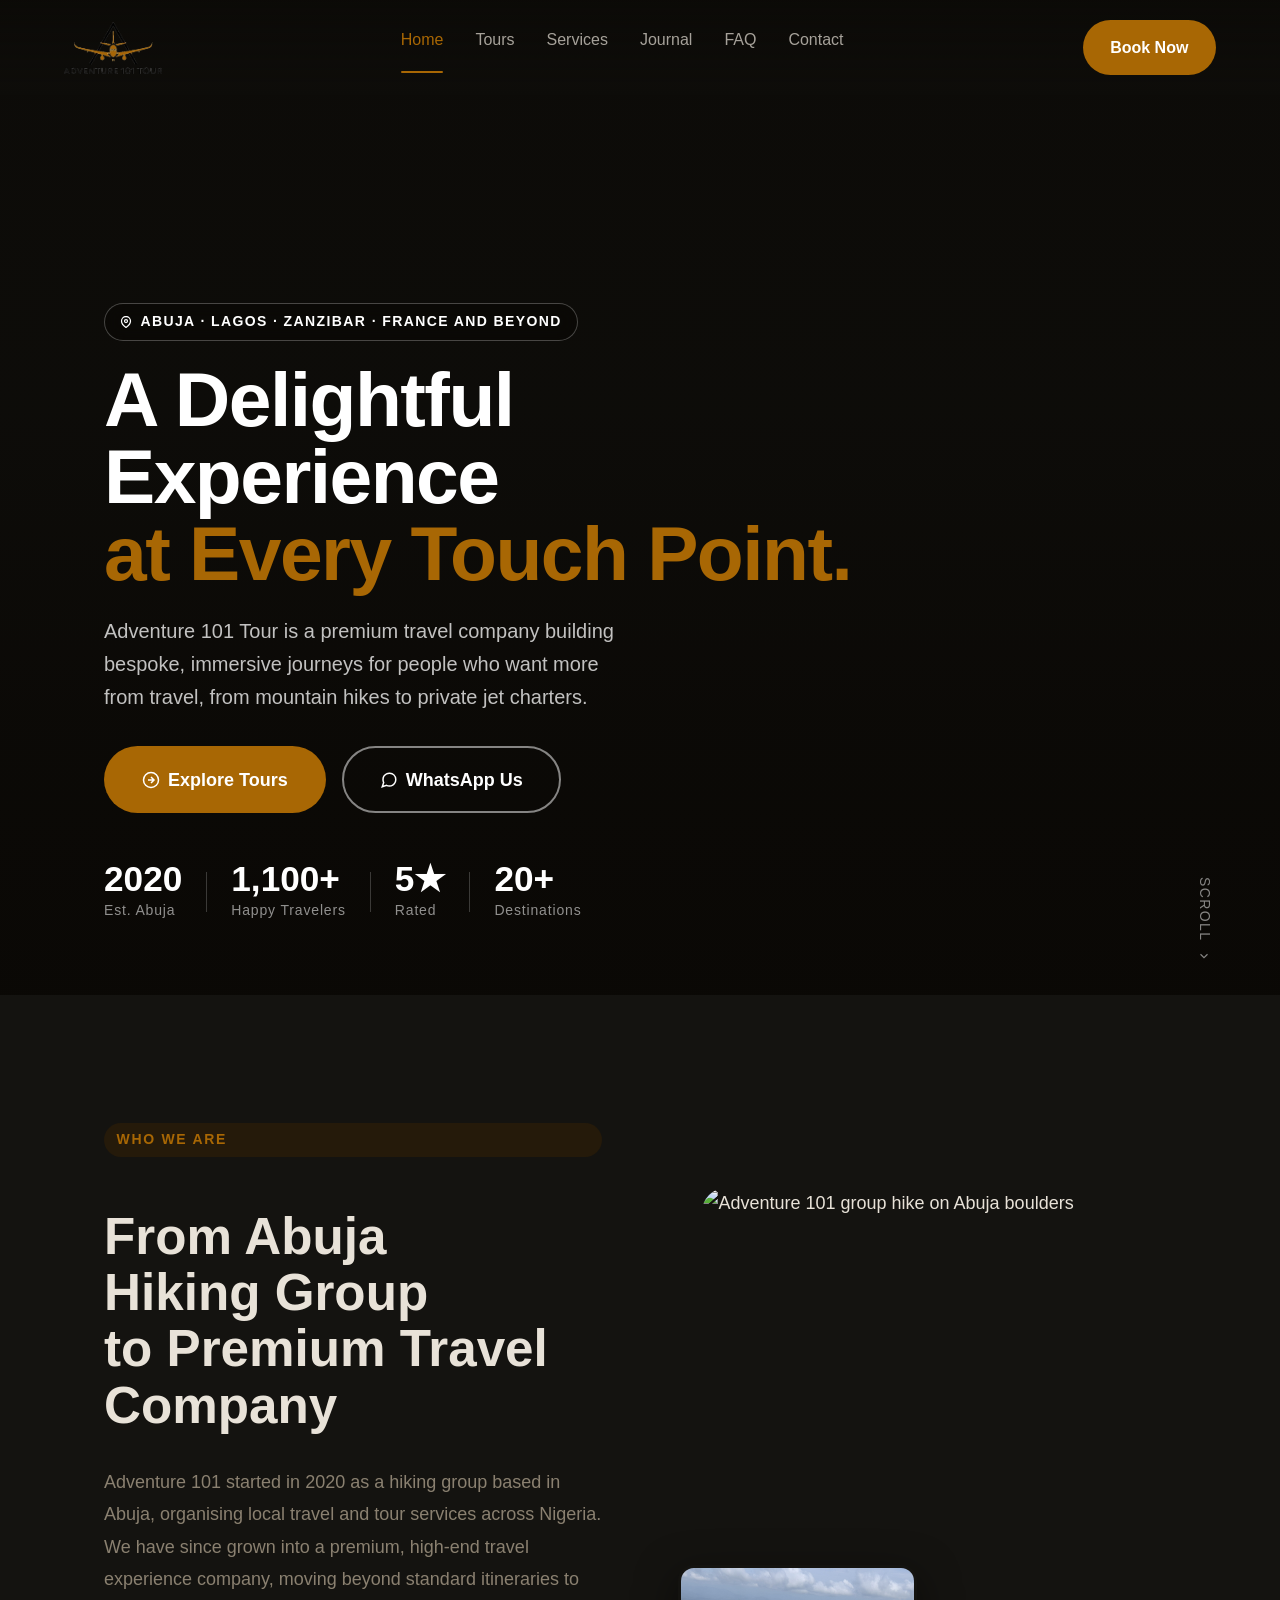
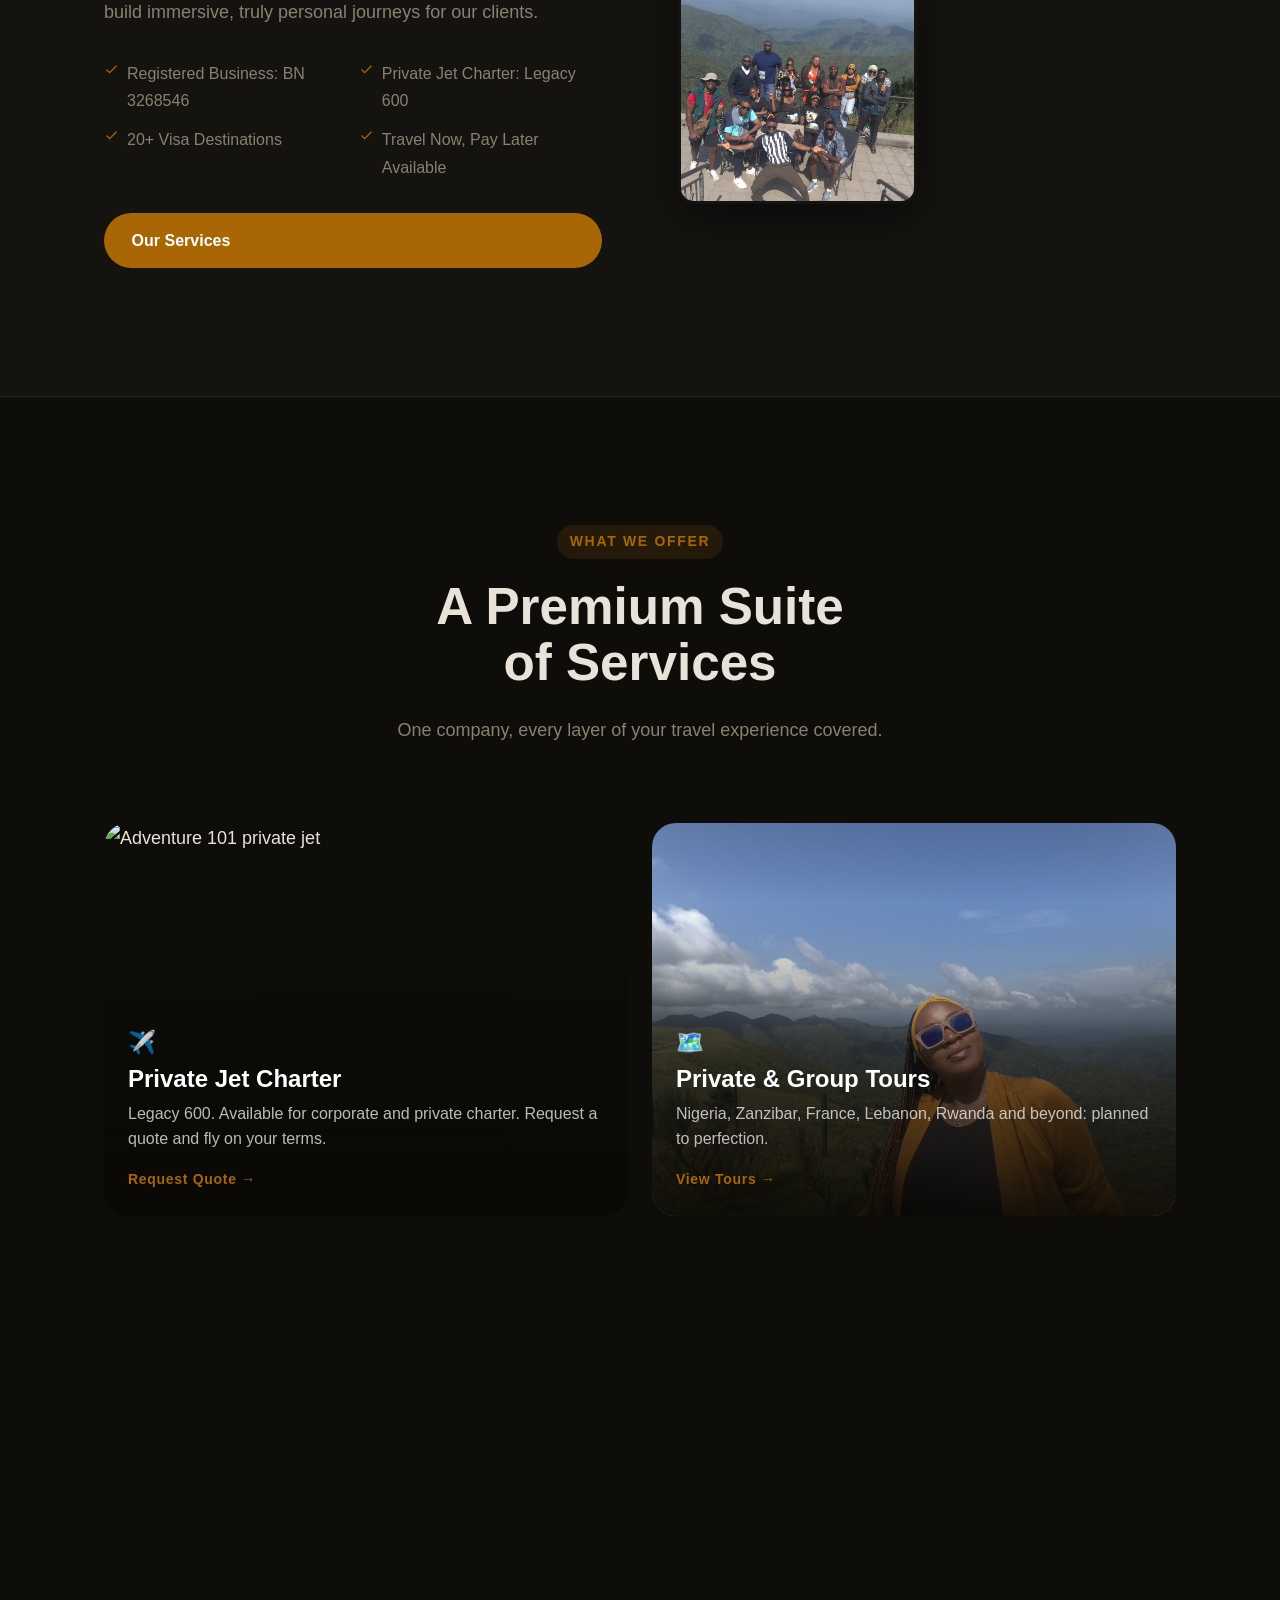
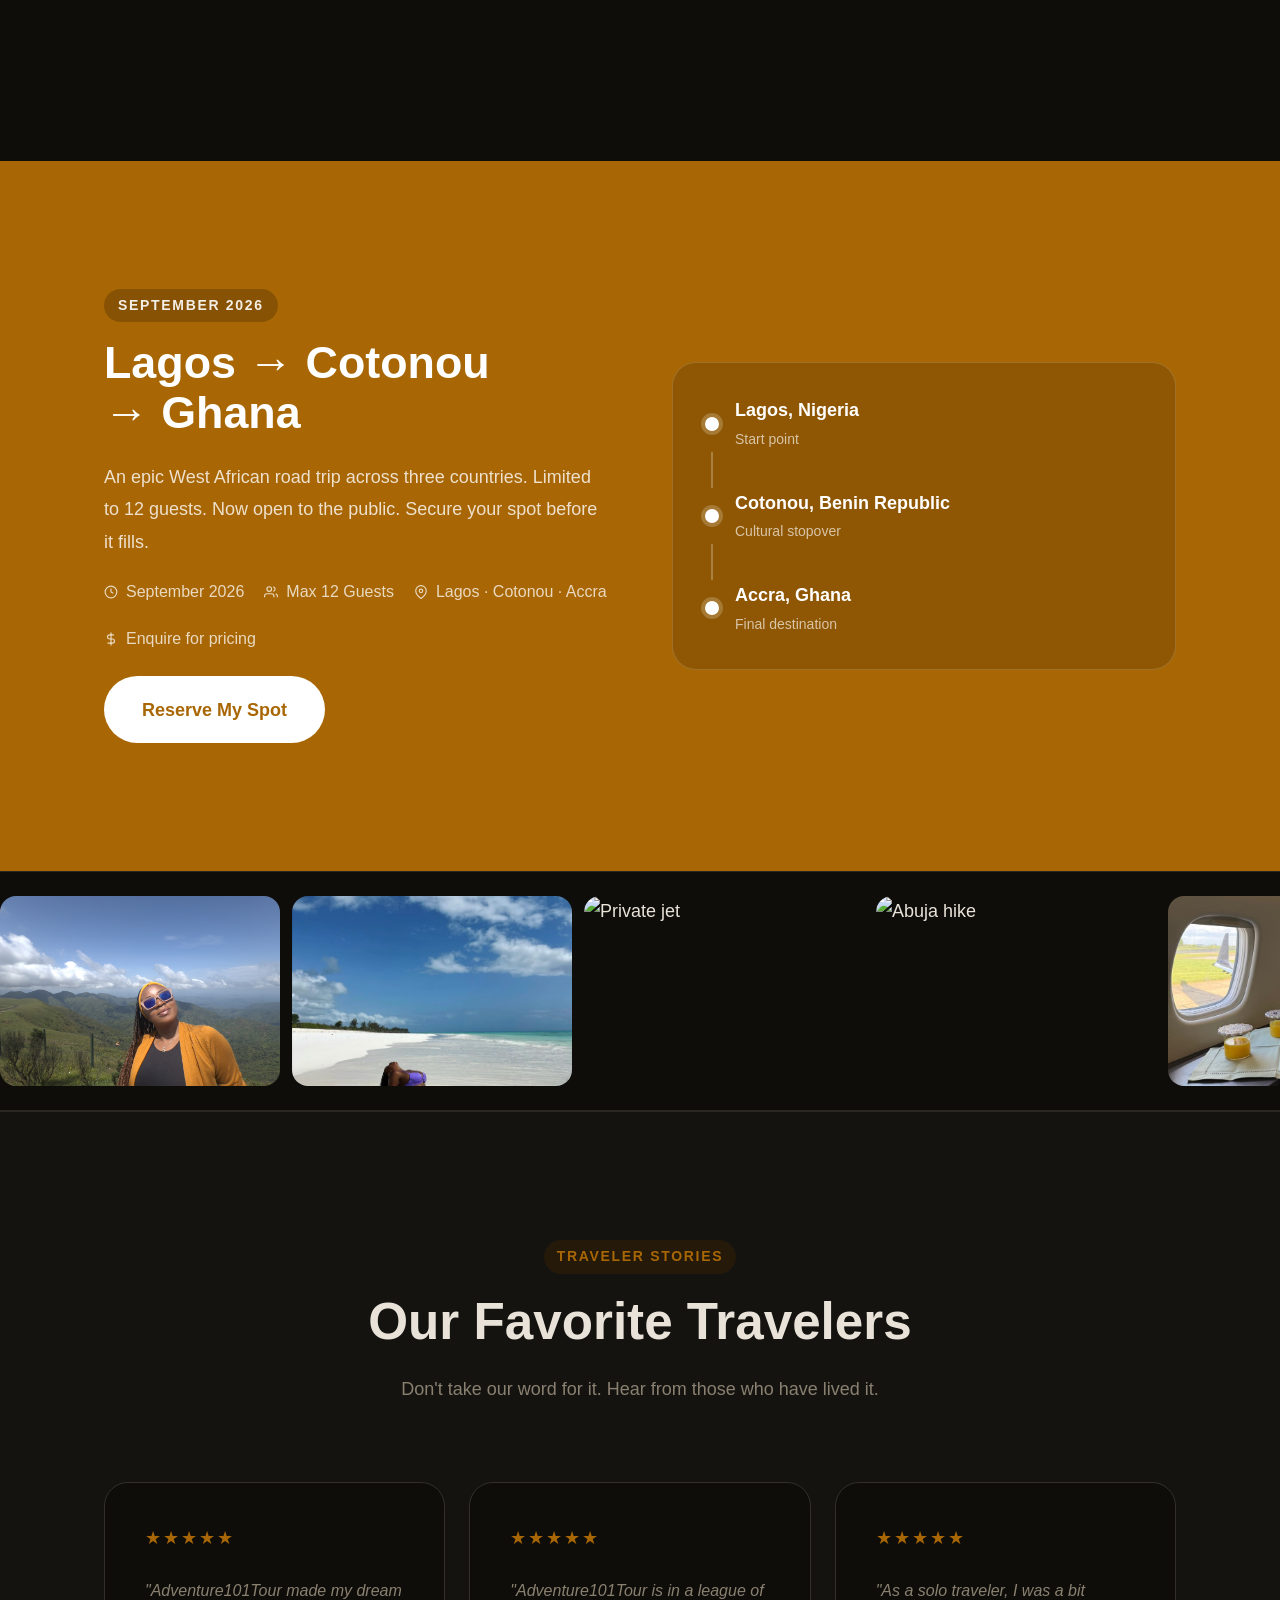
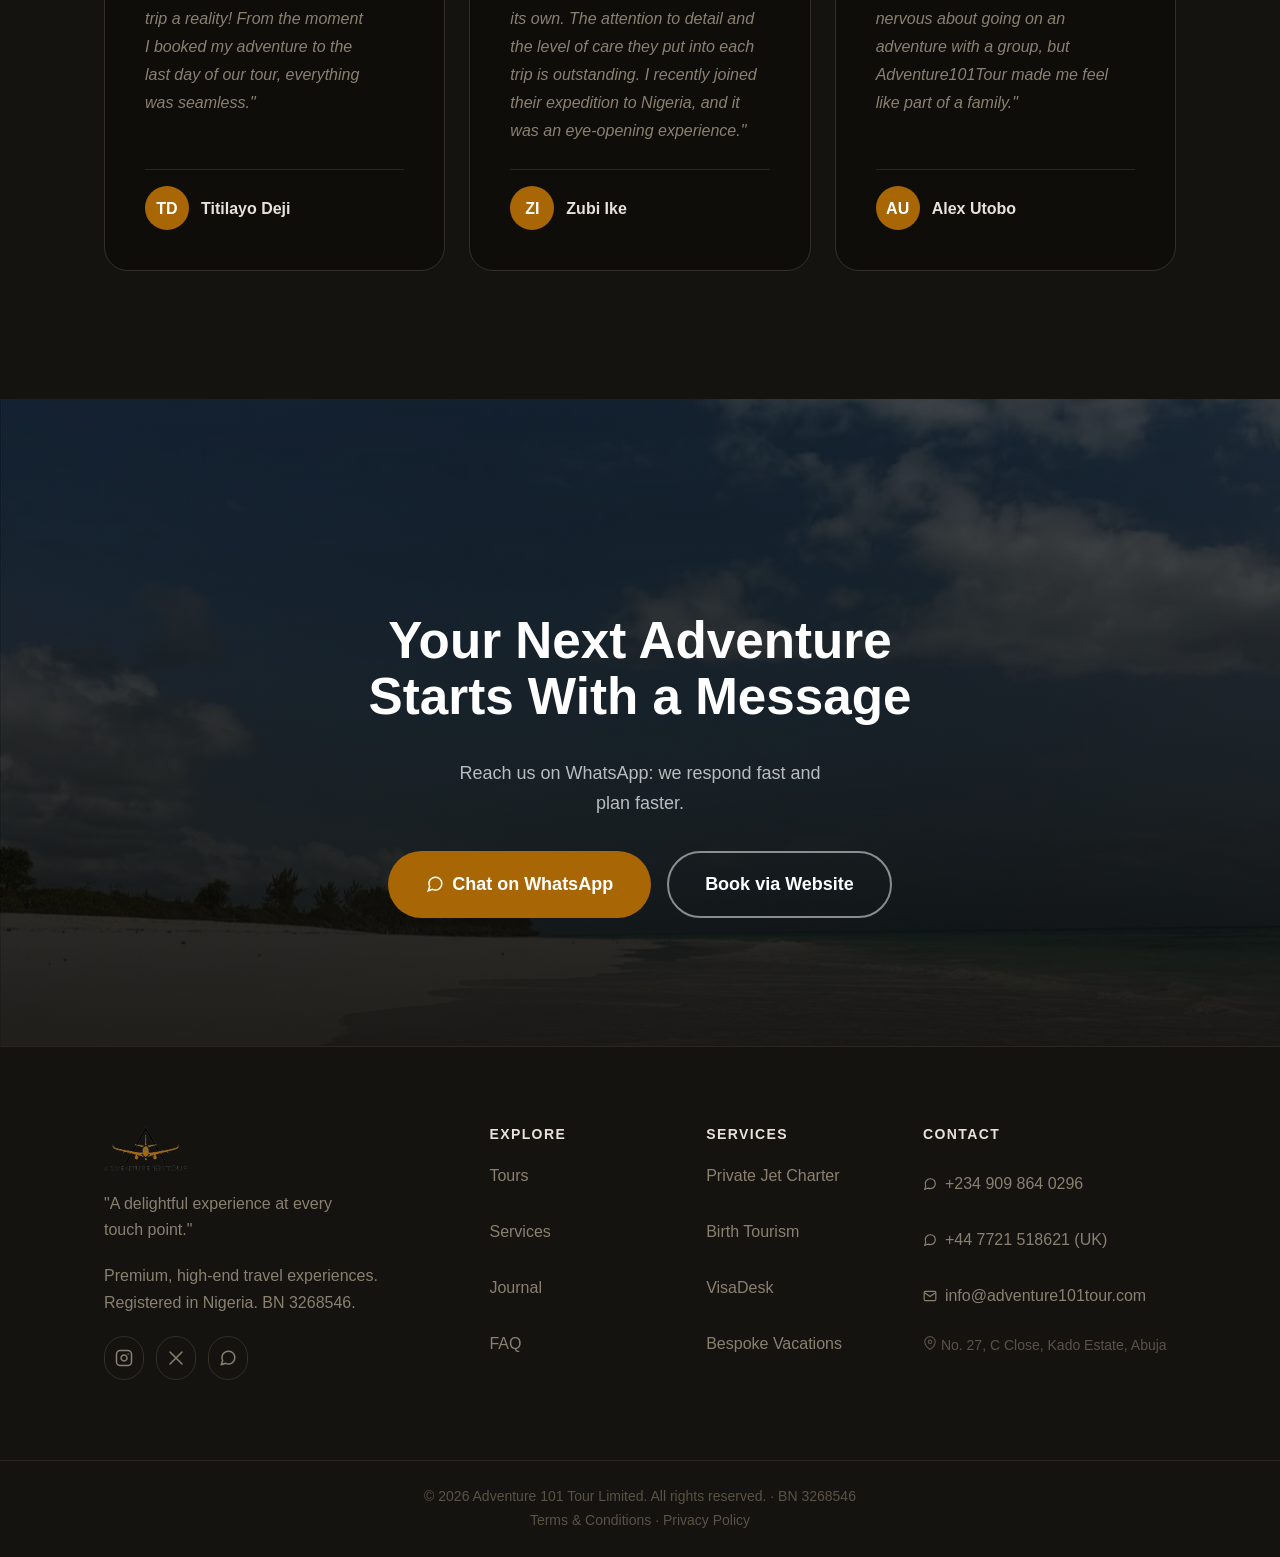
==== commit 14773800: "fix(hero): add poster, muted, playsinline attributes to all hero video elements Single video element" ====
--- a/index.html
+++ b/index.html
@@ -20,7 +20,7 @@
     <!-- HERO: video background -->
     <section class="hero" id="hero">
       <div class="hero__bg">
-        <video class="hero__video active" id="heroVid1" autoplay muted loop playsinline preload="auto">
+        <video class="hero__video active" id="heroVid1" autoplay muted loop playsinline preload="auto" poster="images/hero_main.png">
           <source src="images/jetski_zanzi_web.mp4" type="video/mp4" />
         </video>
         <div class="hero__overlay"></div>
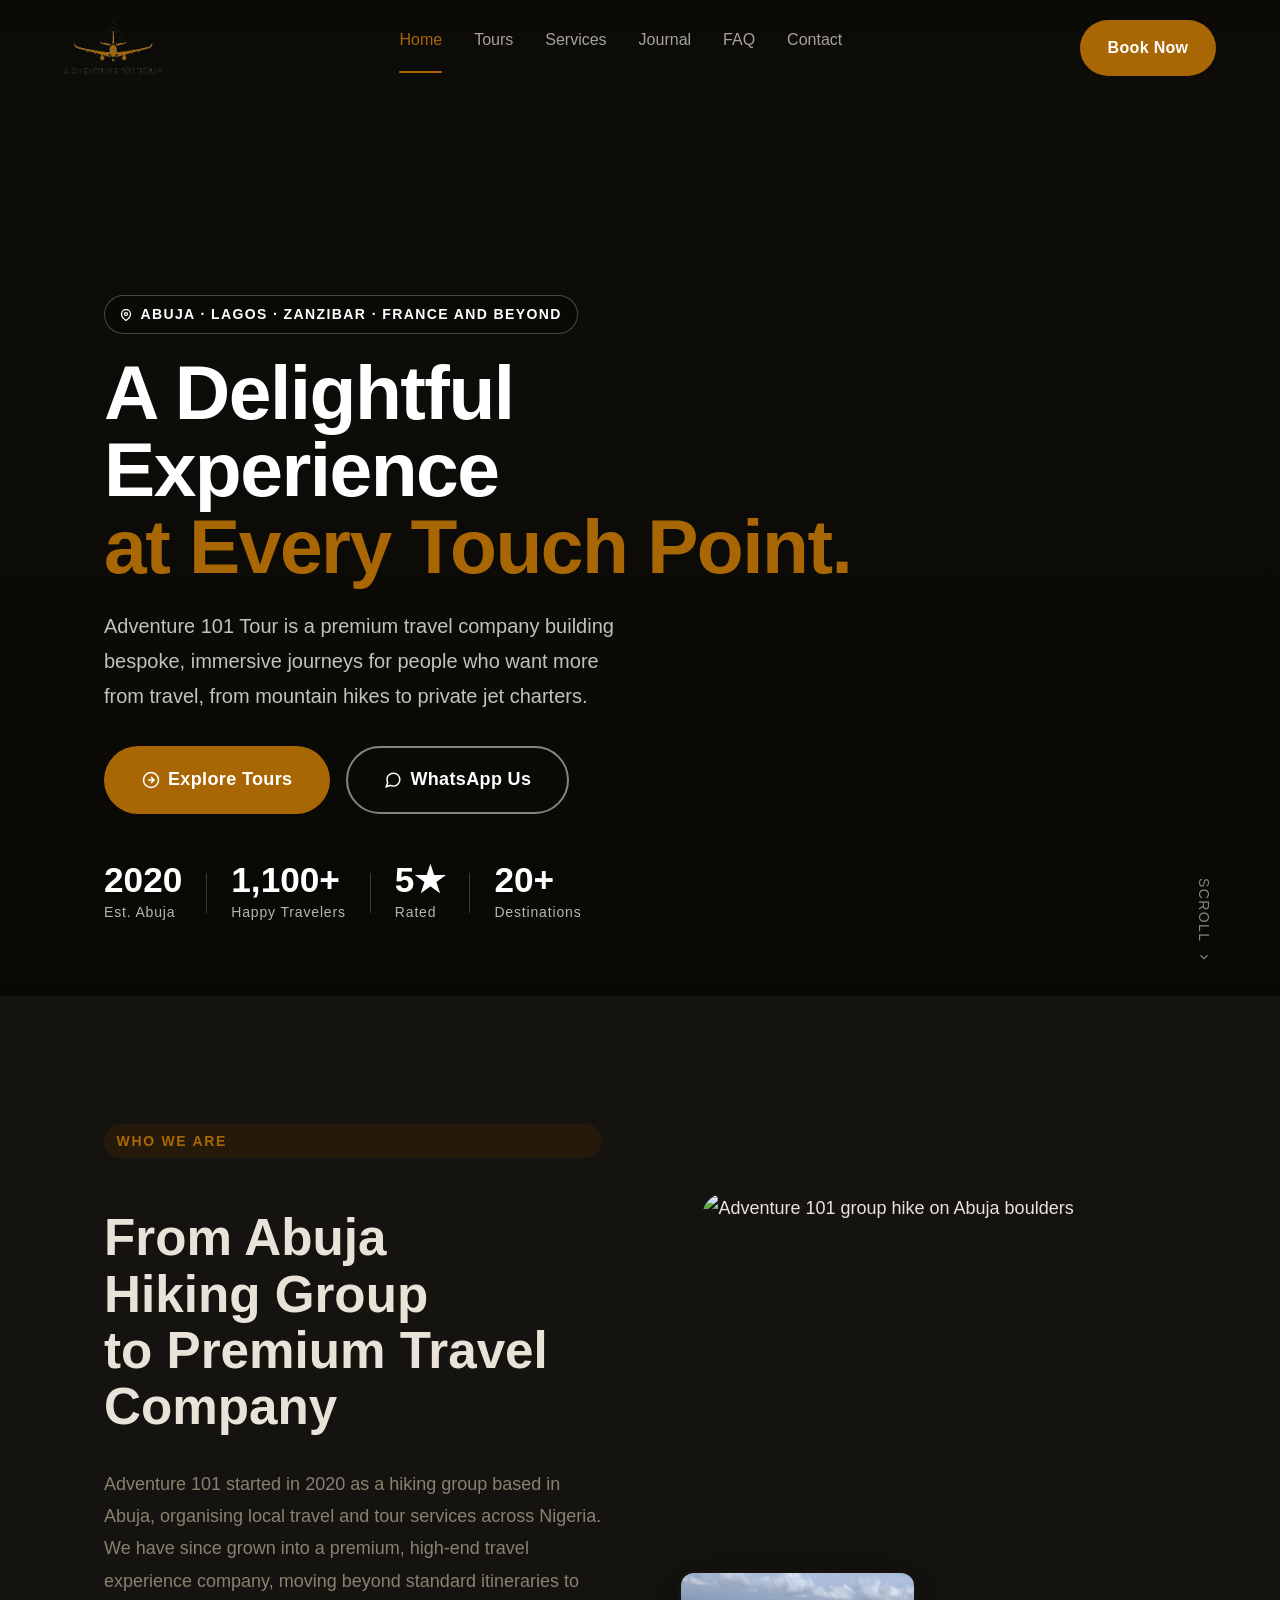
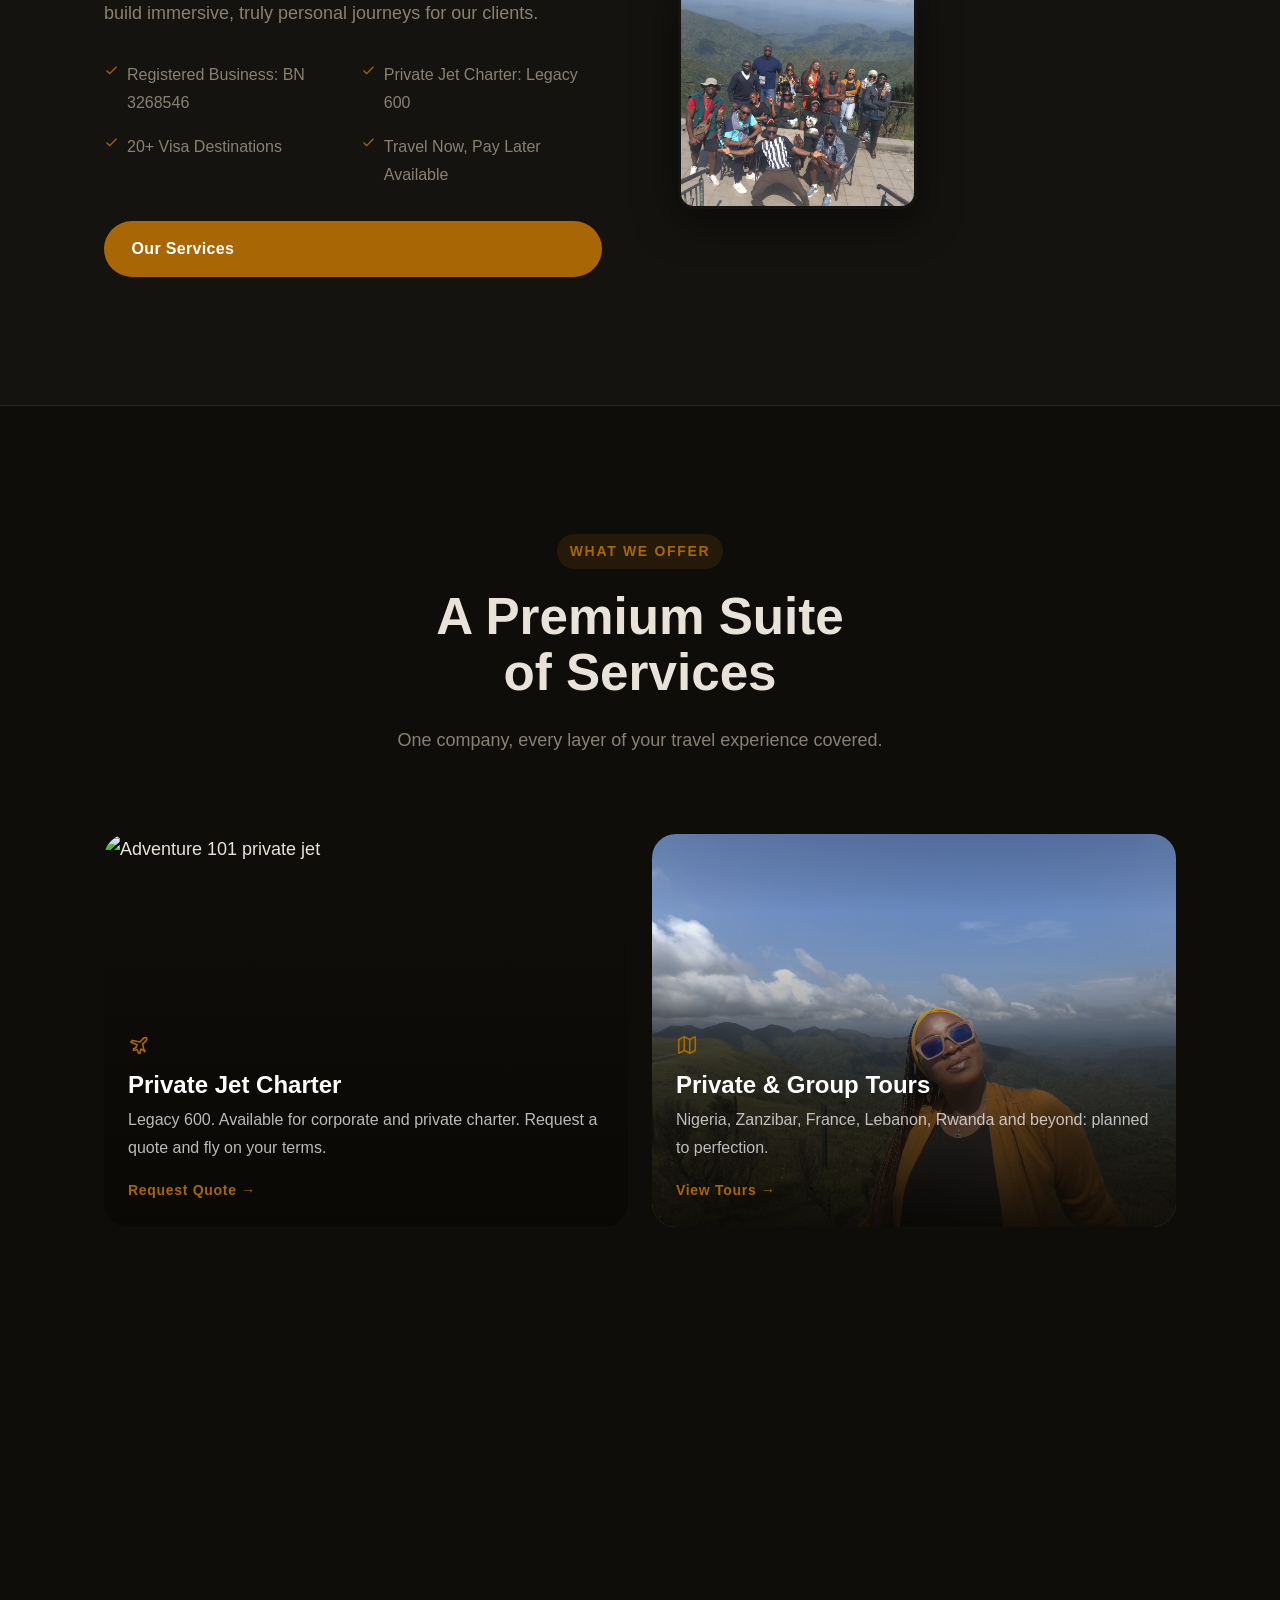
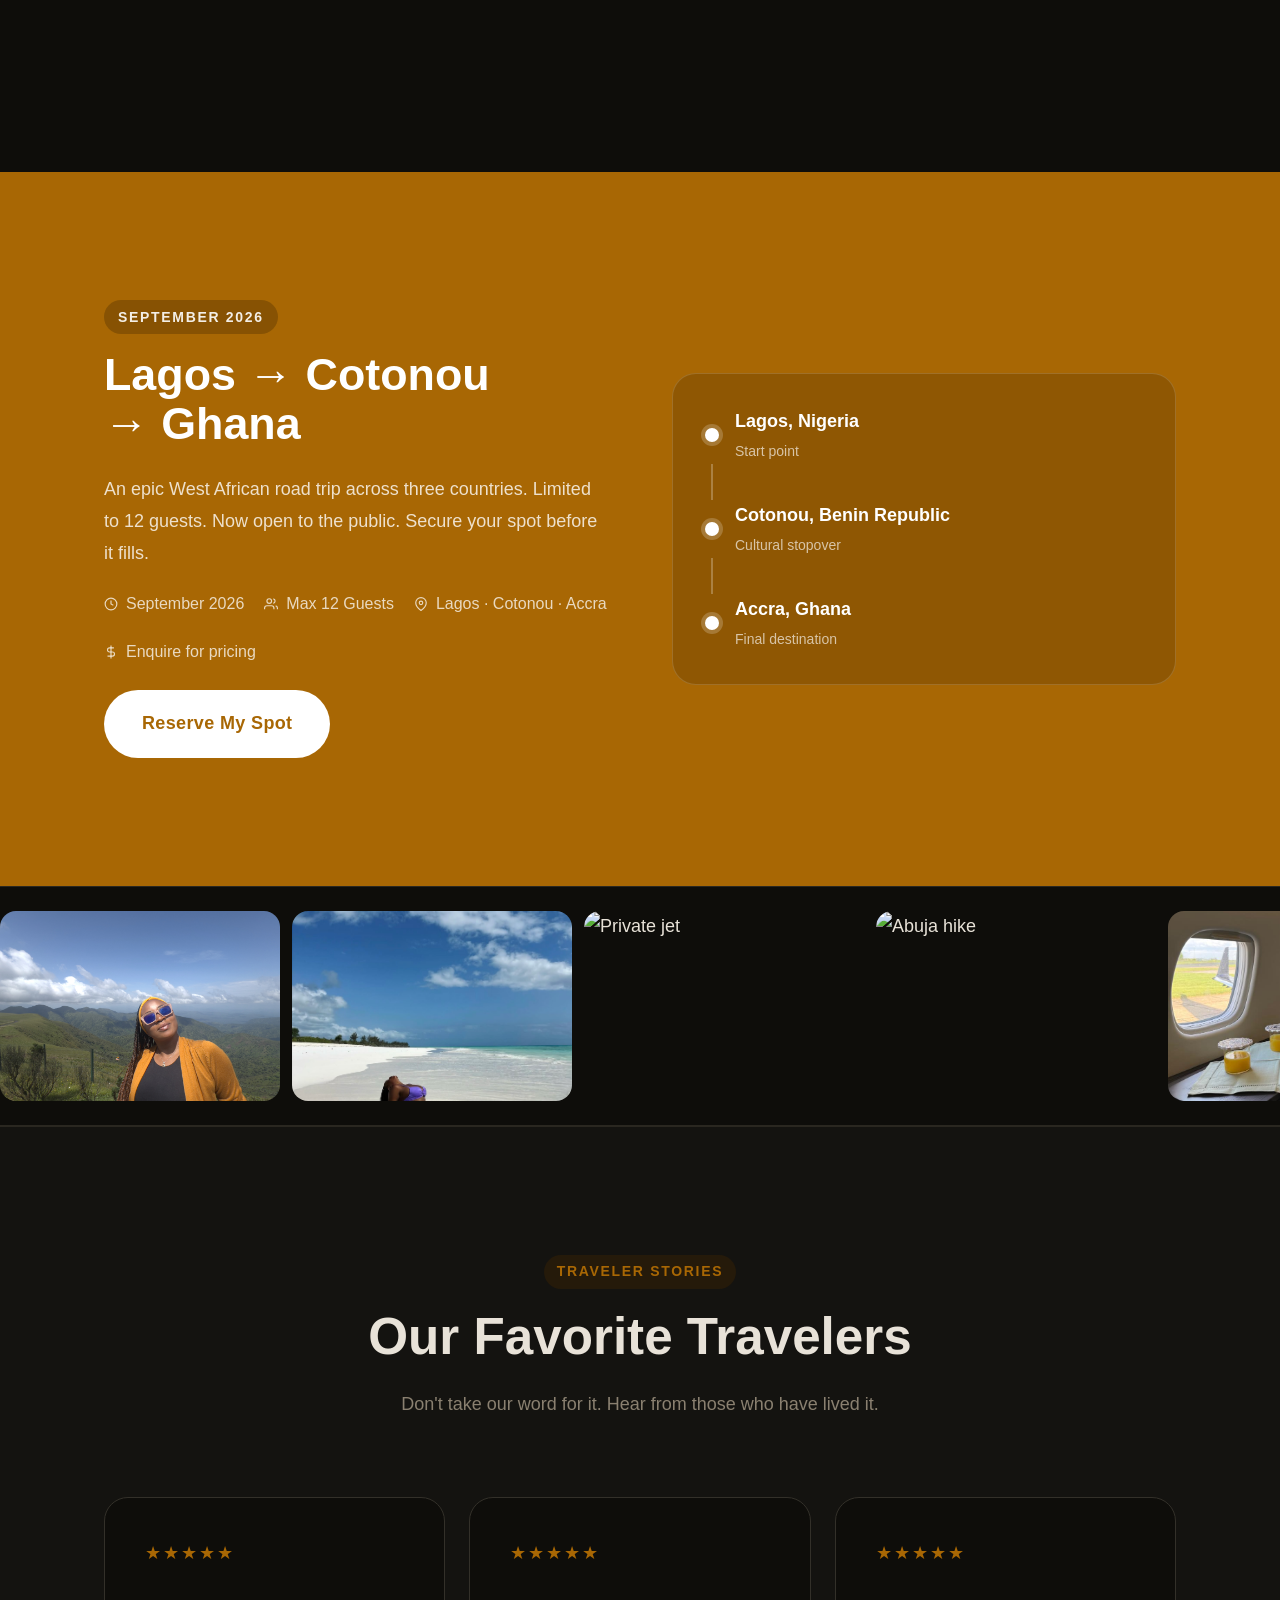
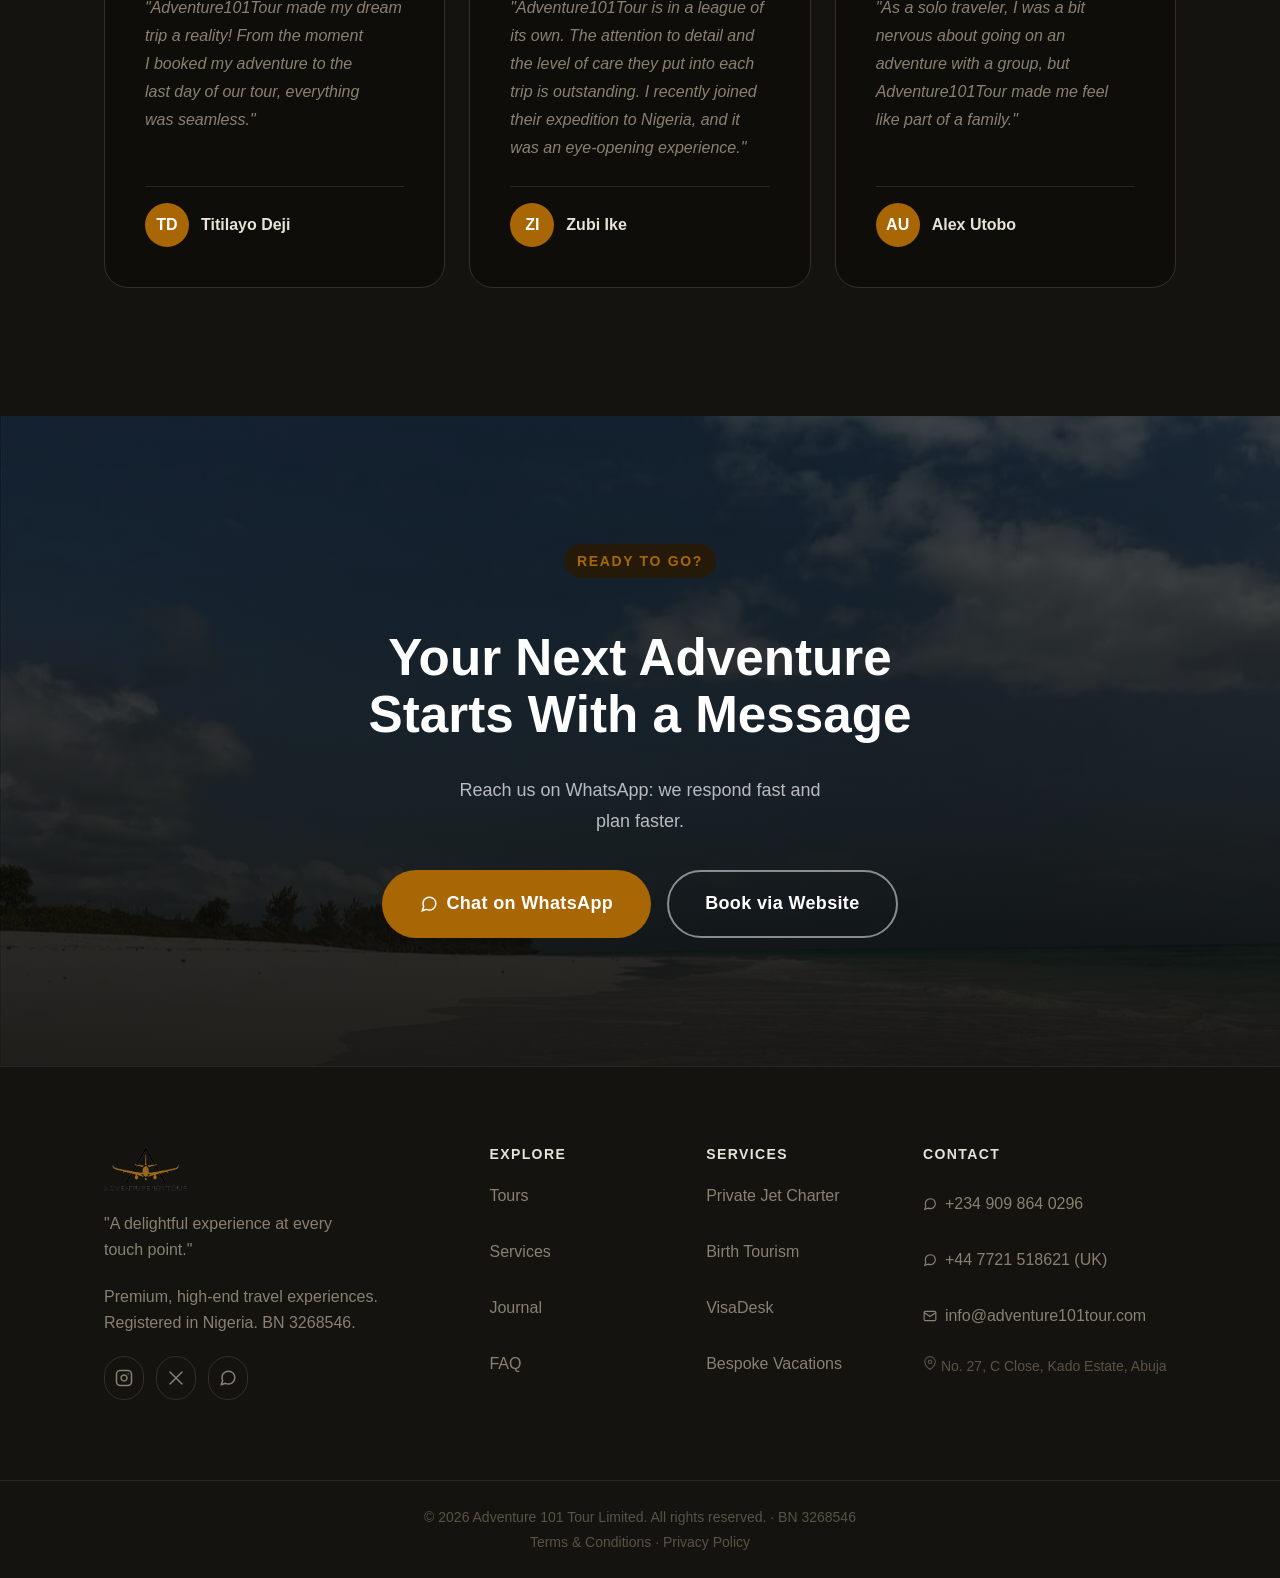
==== commit a41b053c: "design(taste): apply redesign-skill to homepage and services Homepage (index.html + home.css + style" ====
--- a/index.html
+++ b/index.html
@@ -104,7 +104,7 @@
               <div class="service-tile__overlay"></div>
             </div>
             <div class="service-tile__body">
-              <span class="service-tile__icon">&#x2708;&#xFE0F;</span>
+              <span class="service-tile__icon" aria-hidden="true"><svg width="22" height="22" viewBox="0 0 24 24" fill="none" stroke="currentColor" stroke-width="1.75" stroke-linecap="round" stroke-linejoin="round"><path d="M17.8 19.2L16 11l3.5-3.5C21 6 21 4 19 4c-1 0-2 .5-2.5 1L13 8.8 4.8 7 3 8.8l7 2.8-1.5 3.5-2.5 1V18l4-1 1.5 4h1.5l1-4.5 4.8 1.7z"/></svg></span>
               <h3>Private Jet Charter</h3>
               <p>Legacy 600. Available for corporate and private charter. Request a quote and fly on your terms.</p>
               <span class="service-tile__cta">Request Quote &rarr;</span>
@@ -117,7 +117,7 @@
               <div class="service-tile__overlay"></div>
             </div>
             <div class="service-tile__body">
-              <span class="service-tile__icon">&#x1F5FA;&#xFE0F;</span>
+              <span class="service-tile__icon" aria-hidden="true"><svg width="22" height="22" viewBox="0 0 24 24" fill="none" stroke="currentColor" stroke-width="1.75" stroke-linecap="round" stroke-linejoin="round"><polygon points="3 6 9 3 15 6 21 3 21 18 15 21 9 18 3 21"/><line x1="9" y1="3" x2="9" y2="18"/><line x1="15" y1="6" x2="15" y2="21"/></svg></span>
               <h3>Private &amp; Group Tours</h3>
               <p>Nigeria, Zanzibar, France, Lebanon, Rwanda and beyond: planned to perfection.</p>
               <span class="service-tile__cta">View Tours &rarr;</span>
@@ -130,7 +130,7 @@
               <div class="service-tile__overlay"></div>
             </div>
             <div class="service-tile__body">
-              <span class="service-tile__icon">&#x1F48E;</span>
+              <span class="service-tile__icon" aria-hidden="true"><svg width="22" height="22" viewBox="0 0 24 24" fill="none" stroke="currentColor" stroke-width="1.75" stroke-linecap="round" stroke-linejoin="round"><circle cx="12" cy="12" r="10"/><path d="M12 8l4 4-4 4M8 12h8"/></svg></span>
               <h3>Bespoke Vacations</h3>
               <p>Your partner of choice for any destination. Travel Now, Pay Later available.</p>
               <span class="service-tile__cta">Learn More &rarr;</span>
@@ -143,7 +143,7 @@
               <div class="service-tile__overlay"></div>
             </div>
             <div class="service-tile__body">
-              <span class="service-tile__icon">&#x1F6C2;</span>
+              <span class="service-tile__icon" aria-hidden="true"><svg width="22" height="22" viewBox="0 0 24 24" fill="none" stroke="currentColor" stroke-width="1.75" stroke-linecap="round" stroke-linejoin="round"><rect x="3" y="4" width="18" height="16" rx="2"/><path d="M7 8h10M7 12h6"/></svg></span>
               <h3>VisaDesk &amp; Birth Tourism</h3>
               <p>UK, Schengen, Canada, Japan and 15+ more. Dual citizenship packages available.</p>
               <span class="service-tile__cta">Learn More &rarr;</span>
--- a/css/style.css
+++ b/css/style.css
@@ -107,7 +107,7 @@
   font-size: var(--text-base);
   color: var(--color-text);
   background-color: var(--color-bg);
-  line-height: 1.7;
+  line-height: 1.75;
 }
 img, picture, video { display: block; max-width: 100%; height: auto; }
 h1, h2, h3, h4 { text-wrap: balance; line-height: 1.1; font-family: var(--font-display); }
@@ -167,7 +167,7 @@
   font-size: var(--text-base);
   color: var(--color-text-muted);
   margin-inline: auto;
-  line-height: 1.7;
+  line-height: 1.75;
 }
 
 /* ─── BUTTONS ─── */
@@ -178,6 +178,7 @@
   font-family: var(--font-body);
   font-size: var(--text-sm);
   font-weight: 600;
+  letter-spacing: 0.02em;
   padding: 0.75em 1.6em;
   border-radius: var(--radius-full);
   border: 2px solid transparent;
@@ -192,8 +193,8 @@
 .btn--primary { background: var(--color-primary); color: #fff; }
 .btn--primary:hover { background: var(--color-primary-hover); box-shadow: 0 8px 24px rgba(168, 103, 4, 0.4); }
 
-.btn--ghost { background: transparent; color: var(--color-text); border-color: var(--color-border); padding: 0.6em 0.8em; }
-.btn--ghost:hover { background: var(--color-surface-offset); }
+.btn--ghost { background: transparent; color: var(--color-text); border-color: var(--color-border); padding: 0.7em 1.5em; }
+.btn--ghost:hover { background: var(--color-surface-offset); border-color: var(--color-primary); }
 
 .btn--hero { background: var(--color-primary); color: #fff; font-size: var(--text-base); padding: 0.9em 2em; border-radius: var(--radius-full); }
 .btn--hero:hover { background: var(--color-primary-hover); box-shadow: 0 12px 32px rgba(168, 103, 4, 0.45); }
@@ -264,16 +265,18 @@
   position: absolute;
   bottom: -3px;
   left: 0;
-  width: 0;
+  width: 100%;
   height: 2px;
   background: var(--color-primary);
-  transition: width var(--transition);
+  transform: scaleX(0);
+  transform-origin: left;
+  transition: transform var(--transition);
   border-radius: var(--radius-full);
 }
 .nav__links a:hover { color: #e8e2d8; }
-.nav__links a:hover::after { width: 100%; }
+.nav__links a:hover::after { transform: scaleX(1); }
 .nav__links a.active { color: var(--color-primary); }
-.nav__links a.active::after { width: 100%; }
+.nav__links a.active::after { transform: scaleX(1); }
 
 .nav__actions { display: flex; align-items: center; gap: var(--space-3); }
 
@@ -417,7 +420,7 @@
   color: rgba(255,255,255,0.75);
   max-width: 520px;
   margin-bottom: var(--space-8);
-  line-height: 1.65;
+  line-height: 1.75;
 }
 
 .hero__ctas { display: flex; gap: var(--space-4); flex-wrap: wrap; margin-bottom: var(--space-12); }
@@ -443,7 +446,7 @@
 .hero__stat-label {
   display: block;
   font-size: var(--text-xs);
-  color: rgba(255,255,255,0.55);
+  color: rgba(255,255,255,0.7);
   letter-spacing: 0.06em;
   margin-top: 0.2em;
 }
@@ -540,11 +543,11 @@
 .tour-card__meta i { color: var(--color-primary); }
 .tour-card__meta-sep { opacity: 0.4; }
 .tour-card h3 { font-size: var(--text-lg); font-weight: 700; color: var(--color-text); }
-.tour-card p { font-size: var(--text-sm); color: var(--color-text-muted); line-height: 1.65; flex: 1; }
+.tour-card p { font-size: var(--text-sm); color: var(--color-text-muted); line-height: 1.75; flex: 1; }
 
 .tour-card__footer { display: flex; align-items: center; justify-content: space-between; padding-top: var(--space-5); border-top: 1px solid var(--color-divider); margin-top: var(--space-3); }
 .tour-card__price { display: flex; flex-direction: column; }
-.tour-card__price-label { font-size: var(--text-xs); color: var(--color-text-faint); }
+.tour-card__price-label { font-size: var(--text-xs); color: var(--color-text-muted); }
 .tour-card__price-amount { font-family: var(--font-display); font-size: var(--text-base); font-weight: 700; color: var(--color-primary); }
 
 .tour-card--cta { background: var(--color-primary-highlight); border-color: var(--color-primary); min-height: 300px; }
--- a/css/home.css
+++ b/css/home.css
@@ -38,7 +38,7 @@
 .about-strip__values {
   display: grid;
   grid-template-columns: 1fr 1fr;
-  gap: var(--space-3);
+  gap: var(--space-4);
 }
 
 @media (max-width: 500px) {
@@ -155,14 +155,14 @@
   gap: var(--space-2);
 }
 
-.service-tile__icon { font-size: 1.4rem; line-height: 1; margin-bottom: var(--space-1); }
+.service-tile__icon { display: flex; align-items: center; color: var(--color-primary); margin-bottom: var(--space-2); }
 
 .service-tile__body h3 { font-size: var(--text-lg); font-weight: 700; color: #fff; }
 
 .service-tile__body p {
   font-size: var(--text-sm);
   color: rgba(255,255,255,0.72);
-  line-height: 1.6;
+  line-height: 1.75;
   max-width: none;
   display: -webkit-box;
   -webkit-line-clamp: 2;
